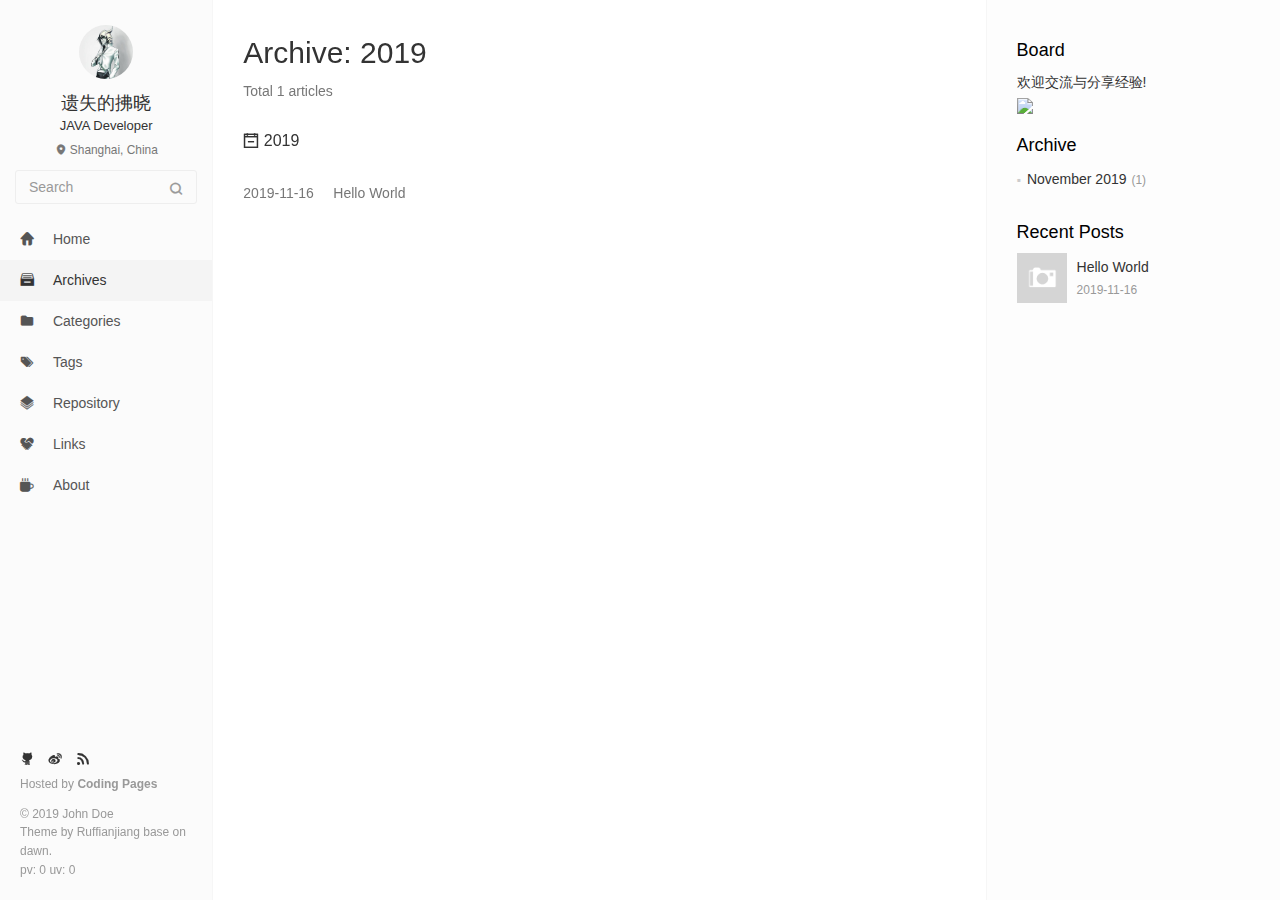
==== archives/2019/index.html @ 8d607586 "Site updated: 2019-11-16 14:39:54" ====
<!DOCTYPE html>
<htmle>
<head>
  <meta charset="utf-8">
  
  <meta http-equiv="X-UA-Compatible" content="IE=edge,chrome=1">
  <meta name="viewport" content="width=device-width, initial-scale=1, maximum-scale=1, minimum-scale=1, user-scalable=no, minimal-ui">
  <meta name="renderer" content="webkit">
  <meta http-equiv="Cache-Control" content="no-transform" />
  <meta http-equiv="Cache-Control" content="no-siteapp" />
  <meta name="apple-mobile-web-app-capable" content="yes">
  <meta name="apple-mobile-web-app-status-bar-style" content="black">
  <meta name="format-detection" content="telephone=no,email=no,adress=no">
  <!-- Color theme for statusbar -->
  <meta name="theme-color" content="#000000" />
  <!-- 强制页面在当前窗口以独立页面显示,防止别人在框架里调用页面 -->
  <meta http-equiv="window-target" content="_top" />
  
  
  <title>Archive: 2019 | Hexo</title>
  <meta property="og:type" content="website">
<meta property="og:title" content="Hexo">
<meta property="og:url" content="http:&#x2F;&#x2F;yoursite.com&#x2F;archives&#x2F;2019&#x2F;index.html">
<meta property="og:site_name" content="Hexo">
<meta property="og:locale" content="en">
<meta name="twitter:card" content="summary">
  <!-- Canonical links -->
  <link rel="canonical" href="http://yoursite.com/archives/2019/index.html">
  
    <link rel="alternate" href="/atom.xml" title="Hexo" type="application/atom+xml">
  
  
    <link rel="icon" href="/favicon.png" type="image/x-icon">
  
  <link rel="stylesheet" href="/css/style.css">
  
  
  
    <link href="//cdn.jsdelivr.net/npm/@fancyapps/fancybox@3.3.5/dist/jquery.fancybox.min.css" rel="stylesheet">
  
  
</head>


<body class="main-center" itemscope itemtype="http://schema.org/WebPage">
  <header class="header" itemscope itemtype="http://schema.org/WPHeader">
  <div class="slimContent">
    <div class="navbar-header">
      
      
      <div class="profile-block text-center">
        <a id="avatar" href="https://github.com/Ruffianjiang" target="_blank">
          <img class="img-circle img-rotate" src="/images/avatar.jpg" width="200" height="200">
        </a>
        <h2 id="name" class="hidden-xs hidden-sm">遗失的拂晓</h2>
        <h3 id="title" class="hidden-xs hidden-sm hidden-md">JAVA Developer</h3>
        <small id="location" class="text-muted hidden-xs hidden-sm"><i class="icon icon-map-marker"></i> Shanghai, China</small>
      </div>
      
      <div class="search" id="search-form-wrap">

    <form class="search-form sidebar-form">
        <div class="input-group">
            <input type="text" class="search-form-input form-control" placeholder="Search" />
            <span class="input-group-btn">
                <button type="submit" class="search-form-submit btn btn-flat" onclick="return false;"><i class="icon icon-search"></i></button>
            </span>
        </div>
    </form>
    <div class="ins-search">
  <div class="ins-search-mask"></div>
  <div class="ins-search-container">
    <div class="ins-input-wrapper">
      <input type="text" class="ins-search-input" placeholder="Type something..." x-webkit-speech />
      <button type="button" class="close ins-close ins-selectable" data-dismiss="modal" aria-label="Close"><span aria-hidden="true">×</span></button>
    </div>
    <div class="ins-section-wrapper">
      <div class="ins-section-container"></div>
    </div>
  </div>
</div>


</div>
      <button class="navbar-toggle collapsed" type="button" data-toggle="collapse" data-target="#main-navbar" aria-controls="main-navbar" aria-expanded="false">
        <span class="sr-only">Toggle navigation</span>
        <span class="icon-bar"></span>
        <span class="icon-bar"></span>
        <span class="icon-bar"></span>
      </button>
    </div>
    <nav id="main-navbar" class="collapse navbar-collapse" itemscope itemtype="http://schema.org/SiteNavigationElement" role="navigation">
      <ul class="nav navbar-nav main-nav menu-highlight">
        
        
        <li class="menu-item menu-item-home">
          <a href="/.">
            
            <i class="icon icon-home-fill"></i>
            
            <span class="menu-title">Home</span>
          </a>
        </li>
        
        
        <li class="menu-item menu-item-archives">
          <a href="/archives">
            
            <i class="icon icon-archives-fill"></i>
            
            <span class="menu-title">Archives</span>
          </a>
        </li>
        
        
        <li class="menu-item menu-item-categories">
          <a href="/categories">
            
            <i class="icon icon-folder"></i>
            
            <span class="menu-title">Categories</span>
          </a>
        </li>
        
        
        <li class="menu-item menu-item-tags">
          <a href="/tags">
            
            <i class="icon icon-tags"></i>
            
            <span class="menu-title">Tags</span>
          </a>
        </li>
        
        
        <li class="menu-item menu-item-repository">
          <a href="/repository">
            
            <i class="icon icon-project"></i>
            
            <span class="menu-title">Repository</span>
          </a>
        </li>
        
        
        <li class="menu-item menu-item-links">
          <a href="/links">
            
            <i class="icon icon-friendship"></i>
            
            <span class="menu-title">Links</span>
          </a>
        </li>
        
        
        <li class="menu-item menu-item-about">
          <a href="/about">
            
            <i class="icon icon-cup-fill"></i>
            
            <span class="menu-title">About</span>
          </a>
        </li>
        
      </ul>
      
	
    <ul class="social-links">
    	
        <li><a href="https://github.com/Ruffianjiang" target="_blank" title="Github" data-toggle=tooltip data-placement=top><i class="icon icon-github"></i></a></li>
        
        <li><a href="http://weibo.com/lossingdawnn" target="_blank" title="Weibo" data-toggle=tooltip data-placement=top><i class="icon icon-weibo"></i></a></li>
        
        <li><a href="/atom.xml" target="_blank" title="Rss" data-toggle=tooltip data-placement=top><i class="icon icon-rss"></i></a></li>
        
    </ul>

    </nav>
  </div>
</header>

  
    <aside class="sidebar" itemscope itemtype="http://schema.org/WPSideBar">
  <div class="slimContent">
    
      <div class="widget">
    <h3 class="widget-title">Board</h3>
    <div class="widget-body">
        <div id="board">
            <div class="content">
                <p>欢迎交流与分享经验!</p> <img src="https://s2.ax1x.com/2019/05/25/VFodPJ.jpg"/>
            </div>
        </div>
    </div>
</div>

    
      

    
      

    
      
    
      
  <div class="widget">
    <h3 class="widget-title">Archive</h3>
    <div class="widget-body">
      <ul class="archive-list"><li class="archive-list-item"><a class="archive-list-link" href="/archives/2019/11/">November 2019</a><span class="archive-list-count">1</span></li></ul>
    </div>
  </div>


    
      
  <div class="widget">
    <h3 class="widget-title">Recent Posts</h3>
    <div class="widget-body">
      <ul class="recent-post-list list-unstyled ">
        
          <li>
            
            <div class="item-thumb">
              <a href="/2019/11/16/hello-world/" class="thumb">
    
    
        <span class="thumb-image thumb-none"></span>
    
</a>

            </div>
            
            <div class="item-inner">
              <p class="item-category">
                
              </p>
              <p class="item-title">
                <a href="/2019/11/16/hello-world/" class="title">Hello World</a>
              </p>
              <p class="item-date">
                <time datetime="2019-11-16T06:09:20.937Z" itemprop="datePublished">2019-11-16</time>
              </p>
            </div>
          </li>
          
      </ul>
    </div>
  </div>
  

    
  </div>
</aside>

  
  
<main class="main" role="main">
  	<article class="content article article-archives article-type-list" itemscope="">
	    <header class="article-header">
	      <h1 itemprop="title">Archive: 2019</h1>
	      <p class="text-muted">Total 1 articles</p>
	    </header>
	    <div class="article-body">
	      
  
  
    
    
      
      
      <section class="panel panel-default b-no">
        <div class="panel-heading" role="tab">
          <h3 class="panel-title">
            <a data-toggle="collapse" href="#collapse2019" aria-expanded="true">
              <i class="icon icon-calendar-plus text-active"></i><i class="icon icon-calendar-minus text"></i>
              2019
            </a>
            <!--<a href="/archives/2019" class="archive-year">2019</a>-->
          </h3>
        </div>
        <div id="collapse2019" class="panel-collapse collapse in" role="tabpanel" aria-labelledby="heading2019">
        <div class="panel-body">
          <div class="collection">
    
    
<a href="/2019/11/16/hello-world/" class="collection-item" target="_blank" itemprop="url">
  <time datetime="2019-11-16T06:09:20.937Z" itemprop="datePublished">2019-11-16</time>
  <span>&nbsp;&nbsp;&nbsp;</span> Hello World
</a>


  
  
    </div></div></div></section>
  


	    </div>
  	</article>
  	
 	
</main>

  <footer class="footer" itemscope itemtype="http://schema.org/WPFooter">
    
	
    <ul class="social-links">
    	
        <li><a href="https://github.com/Ruffianjiang" target="_blank" title="Github" data-toggle=tooltip data-placement=top><i class="icon icon-github"></i></a></li>
        
        <li><a href="http://weibo.com/lossingdawnn" target="_blank" title="Weibo" data-toggle=tooltip data-placement=top><i class="icon icon-weibo"></i></a></li>
        
        <li><a href="/atom.xml" target="_blank" title="Rss" data-toggle=tooltip data-placement=top><i class="icon icon-rss"></i></a></li>
        
    </ul>

    <div class="copyright">
        <p>Hosted by <a href="https://pages.coding.me" target="_blank" rel="noopener" style="font-weight: bold">Coding Pages</a></p>

        
            &copy; 2019 John Doe
        

        <div class="publishby">
            Theme by <a href="https://github.com/Ruffianjiang" target="_blank">
                Ruffianjiang </a>base on <a
                    href="https://github.com/Ruffianjiang/hexo-theme-dawn" target="_blank">dawn</a>.
        </div>

        
            <script async src="//busuanzi.ibruce.info/busuanzi/2.3/busuanzi.pure.mini.js"></script>
            <span id="busuanzi_container_site_pv_diy" class="busuanzi">pv: <span id="busuanzi_value_site_pv">0</span> </span>
            <span id="busuanzi_container_site_uv_diy" class="busuanzi">uv: <span id="busuanzi_value_site_uv">0</span></span>
        

        <!--
        <script src="https://s19.cnzz.com/z_stat.php?id=1273905585&web_id=1273905585" language="JavaScript"></script>
        <script type="text/javascript">
            var cnzz_protocol = (("https:" == document.location.protocol) ? " https://" : " http://");
            document.write(unescape("%3Cspan id='cnzz_stat_icon_1273905585'%3E%3C/span%3E%3Cscript src='"
                + cnzz_protocol
                + "s19.cnzz.com/z_stat.php%3Fid%3D1273905585%26online%3D1%26show%3Dline' type='text/javascript'%3E%3C/script%3E"));
        </script>

        <script type="text/javascript">
            var cnzz_protocol = (("https:" == document.location.protocol) ? " https://" : " http://");
            document.write(unescape("%3Cspan id='cnzz_stat_icon_1273905585'%3E%3C/span%3E%3Cscript src='"
                + cnzz_protocol
                + "s19.cnzz.com/z_stat.php%3Fid%3D1273905585%26show%3Dpic' type='text/javascript'%3E%3C/script%3E"));
        </script>

        <script type="text/javascript">
            var cnzz_s_tag = document.createElement('script');
            cnzz_s_tag.type = 'text/javascript';
            cnzz_s_tag.async = true;
            cnzz_s_tag.charset = 'utf-8';
            cnzz_s_tag.src = 'https://s19.cnzz.com/z_stat.php%3Fid%3D1273905585%26show%3Dpic';
            var root_s = document.getElementsByTagName('script')[0];
            root_s.parentNode.insertBefore(cnzz_s_tag, root_s);
        </script>

        <script type="text/javascript">
            var cnzz_protocol = (("https:" == document.location.protocol) ? " https://" : " http://");
            document.write(unescape("%3Cspan id='cnzz_stat_icon_1273905585'%3E%3C/span%3E%3Cscript src='"
                + cnzz_protocol
                + "s19.cnzz.com/z_stat.php%3Fid%3D1273905585' type='text/javascript'%3E%3C/script%3E"));
        </script>
        -->

    </div>
</footer>

  <script src="//cdn.jsdelivr.net/npm/jquery@1.12.4/dist/jquery.min.js"></script>
<script>
window.jQuery || document.write('<script src="js/jquery.min.js"><\/script>')
</script>
<script src="/js/plugin.min.js"></script>
<script src="/js/application.js"></script>

    <script>
(function (window) {
    var INSIGHT_CONFIG = {
        TRANSLATION: {
            POSTS: 'Posts',
            PAGES: 'Pages',
            CATEGORIES: 'Categories',
            TAGS: 'Tags',
            UNTITLED: '(Untitled)',
        },
        ROOT_URL: '/',
        CONTENT_URL: '/content.json',
    };
    window.INSIGHT_CONFIG = INSIGHT_CONFIG;
})(window);
</script>
<script src="/js/insight.js"></script>







  <script src="//cdn.jsdelivr.net/npm/@fancyapps/fancybox@3.3.5/dist/jquery.fancybox.min.js"></script>
  <script>
  //利用 FancyBox 实现点击图片放大
  $(document).ready(function() {
    $('article img').not('[hidden]').not('.panel-body img').each(function() {
      var $image = $(this);
      var imageCaption = $image.attr('alt');
      var $imageWrapLink = $image.parent('a');
      if ($imageWrapLink.length < 1) {
        var src = this.getAttribute('src');
        var idx = src.lastIndexOf('?');
        if (idx != -1) {
          src = src.substring(0, idx);
        }
        $imageWrapLink = $image.wrap('<a href="' + src + '"></a>').parent('a');
      }
      $imageWrapLink.attr('data-fancybox', 'images');
      if (imageCaption) {
        $imageWrapLink.attr('data-caption', imageCaption);
      }
    });
    $().fancybox({
      selector: '[data-fancybox="images"]',
      hash: false,
      loop: false,
    });
  });
  </script>




    <script defer>
var _hmt = _hmt || [];

</script>



</body>
</html>
---- css/style.css ----
@charset "UTF-8";

/**
 * global variables and mixins
 */

/**
 * font family
 */

/**
 *
 */

/* Mixins */

/**
 * bootstrap
 */

/*!
 * Bootstrap v3.3.7 (http://getbootstrap.com)
 * Copyright 2011-2016 Twitter, Inc.
 * Licensed under MIT (https://github.com/twbs/bootstrap/blob/master/LICENSE)
 */

/*! normalize.css v3.0.3 | MIT License | github.com/necolas/normalize.css */

html {
  font-family: sans-serif;
  -ms-text-size-adjust: 100%;
  -webkit-text-size-adjust: 100%;
}

body {
  margin: 0;
}

article,
aside,
details,
figcaption,
figure,
footer,
header,
hgroup,
main,
menu,
nav,
section,
summary {
  display: block;
}

audio,
canvas,
progress,
video {
  display: inline-block;
  vertical-align: baseline;
}

audio:not([controls]) {
  display: none;
  height: 0;
}

[hidden],
template {
  display: none;
}

a {
  background-color: transparent;
}

a:active,
a:hover {
  outline: 0;
}

abbr[title] {
  border-bottom: 1px dotted;
}

b,
strong {
  font-weight: bold;
}

dfn {
  font-style: italic;
}

h1 {
  font-size: 2em;
  margin: 0.67em 0;
}

mark {
  background: #ff0;
  color: #000;
}

small {
  font-size: 80%;
}

sub,
sup {
  font-size: 75%;
  line-height: 0;
  position: relative;
  vertical-align: baseline;
}

sup {
  top: -0.5em;
}

sub {
  bottom: -0.25em;
}

img {
  border: 0;
}

svg:not(:root) {
  overflow: hidden;
}

figure {
  margin: 1em 40px;
}

hr {
  -webkit-box-sizing: content-box;
  box-sizing: content-box;
  height: 0;
}

pre {
  overflow: auto;
}

code,
kbd,
pre,
samp {
  font-family: monospace,monospace;
  font-size: 1em;
}

button,
input,
optgroup,
select,
textarea {
  color: inherit;
  font: inherit;
  margin: 0;
}

button {
  overflow: visible;
}

button,
select {
  text-transform: none;
}

button,
html input[type="button"],
input[type="reset"],
input[type="submit"] {
  -webkit-appearance: button;
  cursor: pointer;
}

button[disabled],
html input[disabled] {
  cursor: default;
}

button::-moz-focus-inner,
input::-moz-focus-inner {
  border: 0;
  padding: 0;
}

input {
  line-height: normal;
}

input[type="checkbox"],
input[type="radio"] {
  -webkit-box-sizing: border-box;
  box-sizing: border-box;
  padding: 0;
}

input[type="number"]::-webkit-inner-spin-button,
input[type="number"]::-webkit-outer-spin-button {
  height: auto;
}

input[type="search"] {
  -webkit-appearance: textfield;
  -webkit-box-sizing: content-box;
  box-sizing: content-box;
}

input[type="search"]::-webkit-search-cancel-button,
input[type="search"]::-webkit-search-decoration {
  -webkit-appearance: none;
}

fieldset {
  border: 1px solid #c0c0c0;
  margin: 0 2px;
  padding: 0.35em 0.625em 0.75em;
}

legend {
  border: 0;
  padding: 0;
}

textarea {
  overflow: auto;
}

optgroup {
  font-weight: bold;
}

table {
  border-collapse: collapse;
  border-spacing: 0;
}

td,
th {
  padding: 0;
}

/*! Source: https://github.com/h5bp/html5-boilerplate/blob/master/src/css/main.css */

* {
  -webkit-box-sizing: border-box;
  box-sizing: border-box;
}

*:before,
*:after {
  -webkit-box-sizing: border-box;
  box-sizing: border-box;
}

html {
  font-size: 10px;
  -webkit-tap-highlight-color: transparent;
}

input,
button,
select,
textarea {
  font-family: inherit;
  font-size: inherit;
  line-height: inherit;
}

a {
  color: #2196f3;
  text-decoration: none;
}

a:hover,
a:focus {
  color: #0a6ebd;
  text-decoration: underline;
}

a:focus {
  outline: 5px auto -webkit-focus-ring-color;
  outline-offset: -2px;
}

figure {
  margin: 0;
}

img {
  vertical-align: middle;
}

.img-responsive {
  display: block;
  max-width: 100%;
  height: auto;
}

.img-rounded {
  border-radius: 6px;
}

.img-thumbnail {
  padding: 4px;
  line-height: 1.57143;
  background-color: #fff;
  border: 1px solid #ddd;
  border-radius: 4px;
  -webkit-transition: all 0.2s ease-in-out;
  transition: all 0.2s ease-in-out;
  display: inline-block;
  max-width: 100%;
  height: auto;
}

.img-circle {
  border-radius: 50%;
}

hr {
  margin-top: 21px;
  margin-bottom: 21px;
  border: 0;
  border-top: 1px solid #eeeeee;
}

.sr-only {
  position: absolute;
  width: 1px;
  height: 1px;
  margin: -1px;
  padding: 0;
  overflow: hidden;
  clip: rect(0, 0, 0, 0);
  border: 0;
}

.sr-only-focusable:active,
.sr-only-focusable:focus {
  position: static;
  width: auto;
  height: auto;
  margin: 0;
  overflow: visible;
  clip: auto;
}

[role="button"] {
  cursor: pointer;
}

h1,
h2,
h3,
h4,
h5,
h6,
.h1,
.h2,
.h3,
.h4,
.h5,
.h6 {
  font-family: inherit;
  font-weight: 500;
  line-height: 1.1;
  color: inherit;
}

h1 small,
h1 .small,
h2 small,
h2 .small,
h3 small,
h3 .small,
h4 small,
h4 .small,
h5 small,
h5 .small,
h6 small,
h6 .small,
.h1 small,
.h1 .small,
.h2 small,
.h2 .small,
.h3 small,
.h3 .small,
.h4 small,
.h4 .small,
.h5 small,
.h5 .small,
.h6 small,
.h6 .small {
  font-weight: normal;
  line-height: 1;
  color: #777777;
}

h1,
.h1,
h2,
.h2,
h3,
.h3 {
  margin-top: 21px;
  margin-bottom: 10.5px;
}

h1 small,
h1 .small,
.h1 small,
.h1 .small,
h2 small,
h2 .small,
.h2 small,
.h2 .small,
h3 small,
h3 .small,
.h3 small,
.h3 .small {
  font-size: 65%;
}

h4,
.h4,
h5,
.h5,
h6,
.h6 {
  margin-top: 10.5px;
  margin-bottom: 10.5px;
}

h4 small,
h4 .small,
.h4 small,
.h4 .small,
h5 small,
h5 .small,
.h5 small,
.h5 .small,
h6 small,
h6 .small,
.h6 small,
.h6 .small {
  font-size: 75%;
}

h1,
.h1 {
  font-size: 30px;
}

h2,
.h2 {
  font-size: 26px;
}

h3,
.h3 {
  font-size: 22px;
}

h4,
.h4 {
  font-size: 18px;
}

h5,
.h5 {
  font-size: 14px;
}

h6,
.h6 {
  font-size: 12px;
}

p {
  margin: 0 0 10.5px;
}

.lead {
  margin-bottom: 21px;
  font-size: 16px;
  font-weight: 300;
  line-height: 1.4;
}

small,
.small {
  font-size: 85%;
}

mark,
.mark {
  background-color: #fcf8e3;
  padding: .2em;
}

.text-left {
  text-align: left;
}

.text-right {
  text-align: right;
}

.text-center {
  text-align: center;
}

.text-justify {
  text-align: justify;
}

.text-nowrap {
  white-space: nowrap;
}

.text-lowercase {
  text-transform: lowercase;
}

.text-uppercase,
.initialism {
  text-transform: uppercase;
}

.text-capitalize {
  text-transform: capitalize;
}

.text-muted {
  color: #777777 !important;
}

.text-primary {
  color: #2196f3;
}

a.text-primary:hover,
a.text-primary:focus {
  color: #0c7cd5;
}

.text-success {
  color: #3c763d;
}

a.text-success:hover,
a.text-success:focus {
  color: #2b542c;
}

.text-info {
  color: #31708f;
}

a.text-info:hover,
a.text-info:focus {
  color: #245269;
}

.text-warning {
  color: #8a6d3b;
}

a.text-warning:hover,
a.text-warning:focus {
  color: #66512c;
}

.text-danger {
  color: #a94442;
}

a.text-danger:hover,
a.text-danger:focus {
  color: #843534;
}

.bg-primary {
  color: #fff;
}

.bg-primary {
  background-color: #2196f3;
}

a.bg-primary:hover,
a.bg-primary:focus {
  background-color: #0c7cd5;
}

.bg-success {
  background-color: #dff0d8;
}

a.bg-success:hover,
a.bg-success:focus {
  background-color: #c1e2b3;
}

.bg-info {
  background-color: #d9edf7;
}

a.bg-info:hover,
a.bg-info:focus {
  background-color: #afd9ee;
}

.bg-warning {
  background-color: #fcf8e3;
}

a.bg-warning:hover,
a.bg-warning:focus {
  background-color: #f7ecb5;
}

.bg-danger {
  background-color: #f2dede;
}

a.bg-danger:hover,
a.bg-danger:focus {
  background-color: #e4b9b9;
}

.page-header {
  padding-bottom: 9.5px;
  margin: 42px 0 21px;
  border-bottom: 1px solid #eeeeee;
}

ul,
ol {
  margin-top: 0;
  margin-bottom: 10.5px;
}

ul ul,
ul ol,
ol ul,
ol ol {
  margin-bottom: 0;
}

.list-unstyled {
  padding-left: 0;
  list-style: none;
}

.list-inline {
  padding-left: 0;
  list-style: none;
  margin-left: -5px;
}

.list-inline > li {
  display: inline-block;
  padding-left: 5px;
  padding-right: 5px;
}

dl {
  margin-top: 0;
  margin-bottom: 21px;
}

dt,
dd {
  line-height: 1.57143;
}

dt {
  font-weight: bold;
}

dd {
  margin-left: 0;
}

.dl-horizontal dd:before,
.dl-horizontal dd:after {
  content: " ";
  display: table;
}

.dl-horizontal dd:after {
  clear: both;
}

abbr[title],
abbr[data-original-title] {
  cursor: help;
  border-bottom: 1px dotted #777777;
}

.initialism {
  font-size: 90%;
}

blockquote {
  padding: 10.5px 16px;
  margin: 0 0 21px;
  border: 1px dotted #eeeeee;
  border-left: 3px solid #eeeeee;
  background-color: #fbfbfb;
}

blockquote p:last-child,
blockquote ul:last-child,
blockquote ol:last-child {
  margin-bottom: 0;
}

blockquote footer,
blockquote small,
blockquote .small {
  display: block;
  font-size: 80%;
  line-height: 1.57143;
  color: #777777;
}

blockquote footer:before,
blockquote small:before,
blockquote .small:before {
  content: '\2014 \00A0';
}

.blockquote-reverse,
blockquote.pull-right {
  padding-right: 15px;
  padding-left: 0;
  border-right: 5px solid #eeeeee;
  border-left: 0;
  text-align: right;
}

.blockquote-reverse footer:before,
.blockquote-reverse small:before,
.blockquote-reverse .small:before,
blockquote.pull-right footer:before,
blockquote.pull-right small:before,
blockquote.pull-right .small:before {
  content: '';
}

.blockquote-reverse footer:after,
.blockquote-reverse small:after,
.blockquote-reverse .small:after,
blockquote.pull-right footer:after,
blockquote.pull-right small:after,
blockquote.pull-right .small:after {
  content: '\00A0 \2014';
}

address {
  margin-bottom: 21px;
  font-style: normal;
  line-height: 1.57143;
}

.container {
  margin-right: auto;
  margin-left: auto;
  padding-left: 15px;
  padding-right: 15px;
}

.container:before,
.container:after {
  content: " ";
  display: table;
}

.container:after {
  clear: both;
}

.container-fluid {
  margin-right: auto;
  margin-left: auto;
  padding-left: 15px;
  padding-right: 15px;
}

.container-fluid:before,
.container-fluid:after {
  content: " ";
  display: table;
}

.container-fluid:after {
  clear: both;
}

.row {
  margin-left: -15px;
  margin-right: -15px;
}

.row:before,
.row:after {
  content: " ";
  display: table;
}

.row:after {
  clear: both;
}

.col-xs-1,
.col-sm-1,
.col-md-1,
.col-lg-1,
.col-xs-2,
.col-sm-2,
.col-md-2,
.col-lg-2,
.col-xs-3,
.col-sm-3,
.col-md-3,
.col-lg-3,
.col-xs-4,
.col-sm-4,
.col-md-4,
.col-lg-4,
.col-xs-5,
.col-sm-5,
.col-md-5,
.col-lg-5,
.col-xs-6,
.col-sm-6,
.col-md-6,
.col-lg-6,
.col-xs-7,
.col-sm-7,
.col-md-7,
.col-lg-7,
.col-xs-8,
.col-sm-8,
.col-md-8,
.col-lg-8,
.col-xs-9,
.col-sm-9,
.col-md-9,
.col-lg-9,
.col-xs-10,
.col-sm-10,
.col-md-10,
.col-lg-10,
.col-xs-11,
.col-sm-11,
.col-md-11,
.col-lg-11,
.col-xs-12,
.col-sm-12,
.col-md-12,
.col-lg-12 {
  position: relative;
  min-height: 1px;
  padding-left: 15px;
  padding-right: 15px;
}

.col-xs-1,
.col-xs-2,
.col-xs-3,
.col-xs-4,
.col-xs-5,
.col-xs-6,
.col-xs-7,
.col-xs-8,
.col-xs-9,
.col-xs-10,
.col-xs-11,
.col-xs-12 {
  float: left;
}

.col-xs-1 {
  width: 8.33333%;
}

.col-xs-2 {
  width: 16.66667%;
}

.col-xs-3 {
  width: 25%;
}

.col-xs-4 {
  width: 33.33333%;
}

.col-xs-5 {
  width: 41.66667%;
}

.col-xs-6 {
  width: 50%;
}

.col-xs-7 {
  width: 58.33333%;
}

.col-xs-8 {
  width: 66.66667%;
}

.col-xs-9 {
  width: 75%;
}

.col-xs-10 {
  width: 83.33333%;
}

.col-xs-11 {
  width: 91.66667%;
}

.col-xs-12 {
  width: 100%;
}

.col-xs-pull-0 {
  right: auto;
}

.col-xs-pull-1 {
  right: 8.33333%;
}

.col-xs-pull-2 {
  right: 16.66667%;
}

.col-xs-pull-3 {
  right: 25%;
}

.col-xs-pull-4 {
  right: 33.33333%;
}

.col-xs-pull-5 {
  right: 41.66667%;
}

.col-xs-pull-6 {
  right: 50%;
}

.col-xs-pull-7 {
  right: 58.33333%;
}

.col-xs-pull-8 {
  right: 66.66667%;
}

.col-xs-pull-9 {
  right: 75%;
}

.col-xs-pull-10 {
  right: 83.33333%;
}

.col-xs-pull-11 {
  right: 91.66667%;
}

.col-xs-pull-12 {
  right: 100%;
}

.col-xs-push-0 {
  left: auto;
}

.col-xs-push-1 {
  left: 8.33333%;
}

.col-xs-push-2 {
  left: 16.66667%;
}

.col-xs-push-3 {
  left: 25%;
}

.col-xs-push-4 {
  left: 33.33333%;
}

.col-xs-push-5 {
  left: 41.66667%;
}

.col-xs-push-6 {
  left: 50%;
}

.col-xs-push-7 {
  left: 58.33333%;
}

.col-xs-push-8 {
  left: 66.66667%;
}

.col-xs-push-9 {
  left: 75%;
}

.col-xs-push-10 {
  left: 83.33333%;
}

.col-xs-push-11 {
  left: 91.66667%;
}

.col-xs-push-12 {
  left: 100%;
}

.col-xs-offset-0 {
  margin-left: 0%;
}

.col-xs-offset-1 {
  margin-left: 8.33333%;
}

.col-xs-offset-2 {
  margin-left: 16.66667%;
}

.col-xs-offset-3 {
  margin-left: 25%;
}

.col-xs-offset-4 {
  margin-left: 33.33333%;
}

.col-xs-offset-5 {
  margin-left: 41.66667%;
}

.col-xs-offset-6 {
  margin-left: 50%;
}

.col-xs-offset-7 {
  margin-left: 58.33333%;
}

.col-xs-offset-8 {
  margin-left: 66.66667%;
}

.col-xs-offset-9 {
  margin-left: 75%;
}

.col-xs-offset-10 {
  margin-left: 83.33333%;
}

.col-xs-offset-11 {
  margin-left: 91.66667%;
}

.col-xs-offset-12 {
  margin-left: 100%;
}

.btn {
  display: inline-block;
  margin-bottom: 0;
  font-weight: normal;
  text-align: center;
  vertical-align: middle;
  -ms-touch-action: manipulation;
  touch-action: manipulation;
  cursor: pointer;
  background-image: none;
  border: 1px solid transparent;
  white-space: nowrap;
  padding: 6px 12px;
  font-size: 14px;
  line-height: 1.57143;
  border-radius: 4px;
  -webkit-user-select: none;
  -moz-user-select: none;
  -ms-user-select: none;
  user-select: none;
}

.btn:focus,
.btn.focus,
.btn:active:focus,
.btn:active.focus,
.btn.active:focus,
.btn.active.focus {
  outline: 5px auto -webkit-focus-ring-color;
  outline-offset: -2px;
}

.btn:hover,
.btn:focus,
.btn.focus {
  color: #333;
  text-decoration: none;
}

.btn:active,
.btn.active {
  outline: 0;
  background-image: none;
  -webkit-box-shadow: inset 0 3px 5px rgba(0, 0, 0, 0.125);
  box-shadow: inset 0 3px 5px rgba(0, 0, 0, 0.125);
}

.btn.disabled,
.btn[disabled],
fieldset[disabled] .btn {
  cursor: not-allowed;
  opacity: 0.65;
  filter: alpha(opacity=65);
  -webkit-box-shadow: none;
  box-shadow: none;
}

a.btn.disabled,
fieldset[disabled] a.btn {
  pointer-events: none;
}

.btn-default {
  color: #333;
  background-color: #fff;
  border-color: #ccc;
}

.btn-default:focus,
.btn-default.focus {
  color: #333;
  background-color: #e6e6e6;
  border-color: #8c8c8c;
}

.btn-default:hover {
  color: #333;
  background-color: #e6e6e6;
  border-color: #adadad;
}

.btn-default:active,
.btn-default.active,
.open > .btn-default.dropdown-toggle {
  color: #333;
  background-color: #e6e6e6;
  border-color: #adadad;
}

.btn-default:active:hover,
.btn-default:active:focus,
.btn-default:active.focus,
.btn-default.active:hover,
.btn-default.active:focus,
.btn-default.active.focus,
.open > .btn-default.dropdown-toggle:hover,
.open > .btn-default.dropdown-toggle:focus,
.open > .btn-default.dropdown-toggle.focus {
  color: #333;
  background-color: #d4d4d4;
  border-color: #8c8c8c;
}

.btn-default:active,
.btn-default.active,
.open > .btn-default.dropdown-toggle {
  background-image: none;
}

.btn-default.disabled:hover,
.btn-default.disabled:focus,
.btn-default.disabled.focus,
.btn-default[disabled]:hover,
.btn-default[disabled]:focus,
.btn-default[disabled].focus,
fieldset[disabled] .btn-default:hover,
fieldset[disabled] .btn-default:focus,
fieldset[disabled] .btn-default.focus {
  background-color: #fff;
  border-color: #ccc;
}

.btn-default .badge {
  color: #fff;
  background-color: #333;
}

.btn-primary {
  color: #fff;
  background-color: #2196f3;
  border-color: #0d8aee;
}

.btn-primary:focus,
.btn-primary.focus {
  color: #fff;
  background-color: #0c7cd5;
  border-color: #064475;
}

.btn-primary:hover {
  color: #fff;
  background-color: #0c7cd5;
  border-color: #0a68b4;
}

.btn-primary:active,
.btn-primary.active,
.open > .btn-primary.dropdown-toggle {
  color: #fff;
  background-color: #0c7cd5;
  border-color: #0a68b4;
}

.btn-primary:active:hover,
.btn-primary:active:focus,
.btn-primary:active.focus,
.btn-primary.active:hover,
.btn-primary.active:focus,
.btn-primary.active.focus,
.open > .btn-primary.dropdown-toggle:hover,
.open > .btn-primary.dropdown-toggle:focus,
.open > .btn-primary.dropdown-toggle.focus {
  color: #fff;
  background-color: #0a68b4;
  border-color: #064475;
}

.btn-primary:active,
.btn-primary.active,
.open > .btn-primary.dropdown-toggle {
  background-image: none;
}

.btn-primary.disabled:hover,
.btn-primary.disabled:focus,
.btn-primary.disabled.focus,
.btn-primary[disabled]:hover,
.btn-primary[disabled]:focus,
.btn-primary[disabled].focus,
fieldset[disabled] .btn-primary:hover,
fieldset[disabled] .btn-primary:focus,
fieldset[disabled] .btn-primary.focus {
  background-color: #2196f3;
  border-color: #0d8aee;
}

.btn-primary .badge {
  color: #2196f3;
  background-color: #fff;
}

.btn-success {
  color: #fff;
  background-color: #5cb85c;
  border-color: #4cae4c;
}

.btn-success:focus,
.btn-success.focus {
  color: #fff;
  background-color: #449d44;
  border-color: #255625;
}

.btn-success:hover {
  color: #fff;
  background-color: #449d44;
  border-color: #398439;
}

.btn-success:active,
.btn-success.active,
.open > .btn-success.dropdown-toggle {
  color: #fff;
  background-color: #449d44;
  border-color: #398439;
}

.btn-success:active:hover,
.btn-success:active:focus,
.btn-success:active.focus,
.btn-success.active:hover,
.btn-success.active:focus,
.btn-success.active.focus,
.open > .btn-success.dropdown-toggle:hover,
.open > .btn-success.dropdown-toggle:focus,
.open > .btn-success.dropdown-toggle.focus {
  color: #fff;
  background-color: #398439;
  border-color: #255625;
}

.btn-success:active,
.btn-success.active,
.open > .btn-success.dropdown-toggle {
  background-image: none;
}

.btn-success.disabled:hover,
.btn-success.disabled:focus,
.btn-success.disabled.focus,
.btn-success[disabled]:hover,
.btn-success[disabled]:focus,
.btn-success[disabled].focus,
fieldset[disabled] .btn-success:hover,
fieldset[disabled] .btn-success:focus,
fieldset[disabled] .btn-success.focus {
  background-color: #5cb85c;
  border-color: #4cae4c;
}

.btn-success .badge {
  color: #5cb85c;
  background-color: #fff;
}

.btn-info {
  color: #fff;
  background-color: #56CCF2;
  border-color: #3ec5f0;
}

.btn-info:focus,
.btn-info.focus {
  color: #fff;
  background-color: #27beee;
  border-color: #0d7ea3;
}

.btn-info:hover {
  color: #fff;
  background-color: #27beee;
  border-color: #11aee0;
}

.btn-info:active,
.btn-info.active,
.open > .btn-info.dropdown-toggle {
  color: #fff;
  background-color: #27beee;
  border-color: #11aee0;
}

.btn-info:active:hover,
.btn-info:active:focus,
.btn-info:active.focus,
.btn-info.active:hover,
.btn-info.active:focus,
.btn-info.active.focus,
.open > .btn-info.dropdown-toggle:hover,
.open > .btn-info.dropdown-toggle:focus,
.open > .btn-info.dropdown-toggle.focus {
  color: #fff;
  background-color: #11aee0;
  border-color: #0d7ea3;
}

.btn-info:active,
.btn-info.active,
.open > .btn-info.dropdown-toggle {
  background-image: none;
}

.btn-info.disabled:hover,
.btn-info.disabled:focus,
.btn-info.disabled.focus,
.btn-info[disabled]:hover,
.btn-info[disabled]:focus,
.btn-info[disabled].focus,
fieldset[disabled] .btn-info:hover,
fieldset[disabled] .btn-info:focus,
fieldset[disabled] .btn-info.focus {
  background-color: #56CCF2;
  border-color: #3ec5f0;
}

.btn-info .badge {
  color: #56CCF2;
  background-color: #fff;
}

.btn-warning {
  color: #fff;
  background-color: #F09819;
  border-color: #e18b0f;
}

.btn-warning:focus,
.btn-warning.focus {
  color: #fff;
  background-color: #c97c0d;
  border-color: #694107;
}

.btn-warning:hover {
  color: #fff;
  background-color: #c97c0d;
  border-color: #a7670b;
}

.btn-warning:active,
.btn-warning.active,
.open > .btn-warning.dropdown-toggle {
  color: #fff;
  background-color: #c97c0d;
  border-color: #a7670b;
}

.btn-warning:active:hover,
.btn-warning:active:focus,
.btn-warning:active.focus,
.btn-warning.active:hover,
.btn-warning.active:focus,
.btn-warning.active.focus,
.open > .btn-warning.dropdown-toggle:hover,
.open > .btn-warning.dropdown-toggle:focus,
.open > .btn-warning.dropdown-toggle.focus {
  color: #fff;
  background-color: #a7670b;
  border-color: #694107;
}

.btn-warning:active,
.btn-warning.active,
.open > .btn-warning.dropdown-toggle {
  background-image: none;
}

.btn-warning.disabled:hover,
.btn-warning.disabled:focus,
.btn-warning.disabled.focus,
.btn-warning[disabled]:hover,
.btn-warning[disabled]:focus,
.btn-warning[disabled].focus,
fieldset[disabled] .btn-warning:hover,
fieldset[disabled] .btn-warning:focus,
fieldset[disabled] .btn-warning.focus {
  background-color: #F09819;
  border-color: #e18b0f;
}

.btn-warning .badge {
  color: #F09819;
  background-color: #fff;
}

.btn-danger {
  color: #fff;
  background-color: #FF512F;
  border-color: #ff3c16;
}

.btn-danger:focus,
.btn-danger.focus {
  color: #fff;
  background-color: #fb2900;
  border-color: #951800;
}

.btn-danger:hover {
  color: #fff;
  background-color: #fb2900;
  border-color: #d72300;
}

.btn-danger:active,
.btn-danger.active,
.open > .btn-danger.dropdown-toggle {
  color: #fff;
  background-color: #fb2900;
  border-color: #d72300;
}

.btn-danger:active:hover,
.btn-danger:active:focus,
.btn-danger:active.focus,
.btn-danger.active:hover,
.btn-danger.active:focus,
.btn-danger.active.focus,
.open > .btn-danger.dropdown-toggle:hover,
.open > .btn-danger.dropdown-toggle:focus,
.open > .btn-danger.dropdown-toggle.focus {
  color: #fff;
  background-color: #d72300;
  border-color: #951800;
}

.btn-danger:active,
.btn-danger.active,
.open > .btn-danger.dropdown-toggle {
  background-image: none;
}

.btn-danger.disabled:hover,
.btn-danger.disabled:focus,
.btn-danger.disabled.focus,
.btn-danger[disabled]:hover,
.btn-danger[disabled]:focus,
.btn-danger[disabled].focus,
fieldset[disabled] .btn-danger:hover,
fieldset[disabled] .btn-danger:focus,
fieldset[disabled] .btn-danger.focus {
  background-color: #FF512F;
  border-color: #ff3c16;
}

.btn-danger .badge {
  color: #FF512F;
  background-color: #fff;
}

.btn-link {
  color: #2196f3;
  font-weight: normal;
  border-radius: 0;
}

.btn-link,
.btn-link:active,
.btn-link.active,
.btn-link[disabled],
fieldset[disabled] .btn-link {
  background-color: transparent;
  -webkit-box-shadow: none;
  box-shadow: none;
}

.btn-link,
.btn-link:hover,
.btn-link:focus,
.btn-link:active {
  border-color: transparent;
}

.btn-link:hover,
.btn-link:focus {
  color: #0a6ebd;
  text-decoration: underline;
  background-color: transparent;
}

.btn-link[disabled]:hover,
.btn-link[disabled]:focus,
fieldset[disabled] .btn-link:hover,
fieldset[disabled] .btn-link:focus {
  color: #777777;
  text-decoration: none;
}

.btn-lg {
  padding: 10px 16px;
  font-size: 18px;
  line-height: 1.33333;
  border-radius: 6px;
}

.btn-sm {
  padding: 5px 10px;
  font-size: 12px;
  line-height: 1.5;
  border-radius: 3px;
}

.btn-xs {
  padding: 1px 5px;
  font-size: 12px;
  line-height: 1.5;
  border-radius: 3px;
}

.btn-block {
  display: block;
  width: 100%;
}

.btn-block + .btn-block {
  margin-top: 5px;
}

input[type="submit"].btn-block,
input[type="reset"].btn-block,
input[type="button"].btn-block {
  width: 100%;
}

.fade {
  opacity: 0;
  -webkit-transition: opacity 0.15s linear;
  transition: opacity 0.15s linear;
}

.fade.in {
  opacity: 1;
}

.collapse {
  display: none;
}

.collapse.in {
  display: block;
}

tr.collapse.in {
  display: table-row;
}

tbody.collapse.in {
  display: table-row-group;
}

.collapsing {
  position: relative;
  height: 0;
  overflow: hidden;
  -webkit-transition-property: height,visibility;
  transition-property: height,visibility;
  -webkit-transition-duration: 0.35s;
  transition-duration: 0.35s;
  -webkit-transition-timing-function: ease;
  transition-timing-function: ease;
}

.caret {
  display: inline-block;
  width: 0;
  height: 0;
  margin-left: 2px;
  vertical-align: middle;
  border-top: 4px dashed;
  border-top: 4px solid \9;
  border-right: 4px solid transparent;
  border-left: 4px solid transparent;
}

.dropup,
.dropdown {
  position: relative;
}

.dropdown-toggle:focus {
  outline: 0;
}

.dropdown-menu {
  position: absolute;
  top: 100%;
  left: 0;
  z-index: 1000;
  display: none;
  float: left;
  min-width: 160px;
  padding: 5px 0;
  margin: 2px 0 0;
  list-style: none;
  font-size: 14px;
  text-align: left;
  background-color: #fff;
  border: 1px solid #ccc;
  border: 1px solid rgba(0, 0, 0, 0.15);
  border-radius: 4px;
  -webkit-box-shadow: 0 6px 12px rgba(0, 0, 0, 0.175);
  box-shadow: 0 6px 12px rgba(0, 0, 0, 0.175);
  background-clip: padding-box;
}

.dropdown-menu.pull-right {
  right: 0;
  left: auto;
}

.dropdown-menu .divider {
  height: 1px;
  margin: 9.5px 0;
  overflow: hidden;
  background-color: #e5e5e5;
}

.dropdown-menu > li > a {
  display: block;
  padding: 3px 20px;
  clear: both;
  font-weight: normal;
  line-height: 1.57143;
  color: #333333;
  white-space: nowrap;
}

.dropdown-menu > li > a:hover,
.dropdown-menu > li > a:focus {
  text-decoration: none;
  color: #262626;
  background-color: #f5f5f5;
}

.dropdown-menu > .active > a,
.dropdown-menu > .active > a:hover,
.dropdown-menu > .active > a:focus {
  color: #fff;
  text-decoration: none;
  outline: 0;
  background-color: #2196f3;
}

.dropdown-menu > .disabled > a,
.dropdown-menu > .disabled > a:hover,
.dropdown-menu > .disabled > a:focus {
  color: #777777;
}

.dropdown-menu > .disabled > a:hover,
.dropdown-menu > .disabled > a:focus {
  text-decoration: none;
  background-color: transparent;
  background-image: none;
  filter: progid:DXImageTransform.Microsoft.gradient(enabled = false);
  cursor: not-allowed;
}

.open > .dropdown-menu {
  display: block;
}

.open > a {
  outline: 0;
}

.dropdown-menu-right {
  left: auto;
  right: 0;
}

.dropdown-menu-left {
  left: 0;
  right: auto;
}

.dropdown-header {
  display: block;
  padding: 3px 20px;
  font-size: 12px;
  line-height: 1.57143;
  color: #777777;
  white-space: nowrap;
}

.dropdown-backdrop {
  position: fixed;
  left: 0;
  right: 0;
  bottom: 0;
  top: 0;
  z-index: 990;
}

.pull-right > .dropdown-menu {
  right: 0;
  left: auto;
}

.dropup .caret,
.navbar-fixed-bottom .dropdown .caret {
  border-top: 0;
  border-bottom: 4px dashed;
  border-bottom: 4px solid \9;
  content: "";
}

.dropup .dropdown-menu,
.navbar-fixed-bottom .dropdown .dropdown-menu {
  top: auto;
  bottom: 100%;
  margin-bottom: 2px;
}

.input-group {
  position: relative;
  display: table;
  border-collapse: separate;
}

.input-group[class*="col-"] {
  float: none;
  padding-left: 0;
  padding-right: 0;
}

.input-group .form-control {
  position: relative;
  z-index: 2;
  float: left;
  width: 100%;
  margin-bottom: 0;
}

.input-group .form-control:focus {
  z-index: 3;
}

.input-group-addon,
.input-group-btn,
.input-group .form-control {
  display: table-cell;
}

.input-group-addon:not(:first-child):not(:last-child),
.input-group-btn:not(:first-child):not(:last-child),
.input-group .form-control:not(:first-child):not(:last-child) {
  border-radius: 0;
}

.input-group-addon,
.input-group-btn {
  width: 1%;
  white-space: nowrap;
  vertical-align: middle;
}

.input-group-addon {
  padding: 6px 12px;
  font-size: 14px;
  font-weight: normal;
  line-height: 1;
  color: #555555;
  text-align: center;
  background-color: #eeeeee;
  border: 1px solid #ccc;
  border-radius: 4px;
}

.input-group-addon.input-sm,
.input-group-sm > .input-group-addon,
.input-group-sm > .input-group-btn > .input-group-addon.btn {
  padding: 5px 10px;
  font-size: 12px;
  border-radius: 3px;
}

.input-group-addon.input-lg,
.input-group-lg > .input-group-addon,
.input-group-lg > .input-group-btn > .input-group-addon.btn {
  padding: 10px 16px;
  font-size: 18px;
  border-radius: 6px;
}

.input-group-addon input[type="radio"],
.input-group-addon input[type="checkbox"] {
  margin-top: 0;
}

.input-group .form-control:first-child,
.input-group-addon:first-child,
.input-group-btn:first-child > .btn,
.input-group-btn:first-child > .btn-group > .btn,
.input-group-btn:first-child > .dropdown-toggle,
.input-group-btn:last-child > .btn:not(:last-child):not(.dropdown-toggle),
.input-group-btn:last-child > .btn-group:not(:last-child) > .btn {
  border-bottom-right-radius: 0;
  border-top-right-radius: 0;
}

.input-group-addon:first-child {
  border-right: 0;
}

.input-group .form-control:last-child,
.input-group-addon:last-child,
.input-group-btn:last-child > .btn,
.input-group-btn:last-child > .btn-group > .btn,
.input-group-btn:last-child > .dropdown-toggle,
.input-group-btn:first-child > .btn:not(:first-child),
.input-group-btn:first-child > .btn-group:not(:first-child) > .btn {
  border-bottom-left-radius: 0;
  border-top-left-radius: 0;
}

.input-group-addon:last-child {
  border-left: 0;
}

.input-group-btn {
  position: relative;
  font-size: 0;
  white-space: nowrap;
}

.input-group-btn > .btn {
  position: relative;
}

.input-group-btn > .btn + .btn {
  margin-left: -1px;
}

.input-group-btn > .btn:hover,
.input-group-btn > .btn:focus,
.input-group-btn > .btn:active {
  z-index: 2;
}

.input-group-btn:first-child > .btn,
.input-group-btn:first-child > .btn-group {
  margin-right: -1px;
}

.input-group-btn:last-child > .btn,
.input-group-btn:last-child > .btn-group {
  z-index: 2;
  margin-left: -1px;
}

.nav {
  margin-bottom: 0;
  padding-left: 0;
  list-style: none;
}

.nav:before,
.nav:after {
  content: " ";
  display: table;
}

.nav:after {
  clear: both;
}

.nav > li {
  position: relative;
  display: block;
}

.nav > li > a {
  position: relative;
  display: block;
  padding: 10px 15px;
}

.nav > li > a:hover,
.nav > li > a:focus {
  text-decoration: none;
  background-color: #eeeeee;
}

.nav > li.disabled > a {
  color: #777777;
}

.nav > li.disabled > a:hover,
.nav > li.disabled > a:focus {
  color: #777777;
  text-decoration: none;
  background-color: transparent;
  cursor: not-allowed;
}

.nav .open > a,
.nav .open > a:hover,
.nav .open > a:focus {
  background-color: #eeeeee;
  border-color: #2196f3;
}

.nav .nav-divider {
  height: 1px;
  margin: 9.5px 0;
  overflow: hidden;
  background-color: #e5e5e5;
}

.nav > li > a > img {
  max-width: none;
}

.nav-tabs {
  border-bottom: 1px solid #f2f2f2;
}

.nav-tabs > li {
  float: left;
  margin-bottom: -1px;
}

.nav-tabs > li > a {
  margin-right: 2px;
  line-height: 1.57143;
  border: 1px solid transparent;
  border-radius: 4px 4px 0 0;
}

.nav-tabs > li > a:hover {
  border-color: #eeeeee #eeeeee #f2f2f2;
}

.nav-tabs > li.active > a,
.nav-tabs > li.active > a:hover,
.nav-tabs > li.active > a:focus {
  color: #555555;
  background-color: #fff;
  border: 1px solid #f2f2f2;
  border-bottom-color: transparent;
  cursor: default;
}

.nav-pills > li {
  float: left;
}

.nav-pills > li > a {
  border-radius: 4px;
}

.nav-pills > li + li {
  margin-left: 2px;
}

.nav-pills > li.active > a,
.nav-pills > li.active > a:hover,
.nav-pills > li.active > a:focus {
  color: #fff;
  background-color: #2196f3;
}

.nav-stacked > li {
  float: none;
}

.nav-stacked > li + li {
  margin-top: 2px;
  margin-left: 0;
}

.nav-justified,
.nav-tabs.nav-justified {
  width: 100%;
}

.nav-justified > li,
.nav-tabs.nav-justified > li {
  float: none;
}

.nav-justified > li > a,
.nav-tabs.nav-justified > li > a {
  text-align: center;
  margin-bottom: 5px;
}

.nav-justified > .dropdown .dropdown-menu {
  top: auto;
  left: auto;
}

.nav-tabs-justified,
.nav-tabs.nav-justified {
  border-bottom: 0;
}

.nav-tabs-justified > li > a,
.nav-tabs.nav-justified > li > a {
  margin-right: 0;
  border-radius: 4px;
}

.nav-tabs-justified > .active > a,
.nav-tabs.nav-justified > .active > a,
.nav-tabs-justified > .active > a:hover,
.nav-tabs.nav-justified > .active > a:hover,
.nav-tabs-justified > .active > a:focus,
.nav-tabs.nav-justified > .active > a:focus {
  border: 1px solid #f2f2f2;
}

.tab-content > .tab-pane {
  display: none;
}

.tab-content > .active {
  display: block;
}

.nav-tabs .dropdown-menu {
  margin-top: -1px;
  border-top-right-radius: 0;
  border-top-left-radius: 0;
}

.navbar {
  position: relative;
  min-height: 50px;
  margin-bottom: 21px;
  border: 1px solid transparent;
}

.navbar:before,
.navbar:after {
  content: " ";
  display: table;
}

.navbar:after {
  clear: both;
}

.navbar-header:before,
.navbar-header:after {
  content: " ";
  display: table;
}

.navbar-header:after {
  clear: both;
}

.navbar-collapse {
  overflow-x: visible;
  padding-right: 15px;
  padding-left: 15px;
  border-top: 1px solid transparent;
  -webkit-box-shadow: inset 0 1px 0 rgba(255, 255, 255, 0.1);
  box-shadow: inset 0 1px 0 rgba(255, 255, 255, 0.1);
  -webkit-overflow-scrolling: touch;
}

.navbar-collapse:before,
.navbar-collapse:after {
  content: " ";
  display: table;
}

.navbar-collapse:after {
  clear: both;
}

.navbar-collapse.in {
  overflow-y: auto;
}

.navbar-fixed-top .navbar-collapse,
.navbar-fixed-bottom .navbar-collapse {
  max-height: 340px;
}

.container > .navbar-header,
.container > .navbar-collapse,
.container-fluid > .navbar-header,
.container-fluid > .navbar-collapse {
  margin-right: -15px;
  margin-left: -15px;
}

.navbar-static-top {
  z-index: 1000;
  border-width: 0 0 1px;
}

.navbar-fixed-top,
.navbar-fixed-bottom {
  position: fixed;
  right: 0;
  left: 0;
  z-index: 1030;
}

.navbar-fixed-top {
  top: 0;
  border-width: 0 0 1px;
}

.navbar-fixed-bottom {
  bottom: 0;
  margin-bottom: 0;
  border-width: 1px 0 0;
}

.navbar-brand {
  float: left;
  padding: 14.5px 15px;
  font-size: 18px;
  line-height: 21px;
  height: 50px;
}

.navbar-brand:hover,
.navbar-brand:focus {
  text-decoration: none;
}

.navbar-brand > img {
  display: block;
}

.navbar-toggle {
  position: relative;
  float: right;
  margin-right: 15px;
  padding: 10px 10px;
  margin-top: 8px;
  margin-bottom: 8px;
  background-color: transparent;
  background-image: none;
  border: 1px solid transparent;
  border-radius: 4px;
}

.navbar-toggle:focus {
  outline: 0;
}

.navbar-toggle .icon-bar {
  display: block;
  width: 22px;
  height: 2px;
  border-radius: 1px;
}

.navbar-toggle .icon-bar + .icon-bar {
  margin-top: 3px;
}

.navbar-nav {
  margin: 7.25px -15px;
}

.navbar-nav > li > a {
  padding-top: 10px;
  padding-bottom: 10px;
  line-height: 21px;
}

.navbar-form {
  margin-left: -15px;
  margin-right: -15px;
  padding: 10px 15px;
  border-top: 1px solid transparent;
  border-bottom: 1px solid transparent;
  -webkit-box-shadow: inset 0 1px 0 rgba(255, 255, 255, 0.1),0 1px 0 rgba(255, 255, 255, 0.1);
  box-shadow: inset 0 1px 0 rgba(255, 255, 255, 0.1),0 1px 0 rgba(255, 255, 255, 0.1);
  margin-top: 7.5px;
  margin-bottom: 7.5px;
}

.navbar-nav > li > .dropdown-menu {
  margin-top: 0;
  border-top-right-radius: 0;
  border-top-left-radius: 0;
}

.navbar-fixed-bottom .navbar-nav > li > .dropdown-menu {
  margin-bottom: 0;
  border-top-right-radius: 4px;
  border-top-left-radius: 4px;
  border-bottom-right-radius: 0;
  border-bottom-left-radius: 0;
}

.navbar-btn {
  margin-top: 7.5px;
  margin-bottom: 7.5px;
}

.navbar-btn.btn-sm {
  margin-top: 10px;
  margin-bottom: 10px;
}

.navbar-btn.btn-xs {
  margin-top: 14px;
  margin-bottom: 14px;
}

.navbar-text {
  margin-top: 14.5px;
  margin-bottom: 14.5px;
}

.navbar-default {
  background-color: #f8f8f8;
  border-color: #e7e7e7;
}

.navbar-default .navbar-brand {
  color: #777;
}

.navbar-default .navbar-brand:hover,
.navbar-default .navbar-brand:focus {
  color: #5e5e5e;
  background-color: transparent;
}

.navbar-default .navbar-text {
  color: #777;
}

.navbar-default .navbar-nav > li > a {
  color: #777;
}

.navbar-default .navbar-nav > li > a:hover,
.navbar-default .navbar-nav > li > a:focus {
  color: #333;
  background-color: transparent;
}

.navbar-default .navbar-nav > .active > a,
.navbar-default .navbar-nav > .active > a:hover,
.navbar-default .navbar-nav > .active > a:focus {
  color: #555;
  background-color: #e7e7e7;
}

.navbar-default .navbar-nav > .disabled > a,
.navbar-default .navbar-nav > .disabled > a:hover,
.navbar-default .navbar-nav > .disabled > a:focus {
  color: #ccc;
  background-color: transparent;
}

.navbar-default .navbar-toggle {
  border-color: #ddd;
}

.navbar-default .navbar-toggle:hover,
.navbar-default .navbar-toggle:focus {
  background-color: #ddd;
}

.navbar-default .navbar-toggle .icon-bar {
  background-color: #888;
}

.navbar-default .navbar-collapse,
.navbar-default .navbar-form {
  border-color: #e7e7e7;
}

.navbar-default .navbar-nav > .open > a,
.navbar-default .navbar-nav > .open > a:hover,
.navbar-default .navbar-nav > .open > a:focus {
  background-color: #e7e7e7;
  color: #555;
}

.navbar-default .navbar-link {
  color: #777;
}

.navbar-default .navbar-link:hover {
  color: #333;
}

.navbar-default .btn-link {
  color: #777;
}

.navbar-default .btn-link:hover,
.navbar-default .btn-link:focus {
  color: #333;
}

.navbar-default .btn-link[disabled]:hover,
.navbar-default .btn-link[disabled]:focus,
fieldset[disabled] .navbar-default .btn-link:hover,
fieldset[disabled] .navbar-default .btn-link:focus {
  color: #ccc;
}

.navbar-inverse {
  background-color: #222;
  border-color: #090909;
}

.navbar-inverse .navbar-brand {
  color: #9d9d9d;
}

.navbar-inverse .navbar-brand:hover,
.navbar-inverse .navbar-brand:focus {
  color: #fff;
  background-color: transparent;
}

.navbar-inverse .navbar-text {
  color: #9d9d9d;
}

.navbar-inverse .navbar-nav > li > a {
  color: #9d9d9d;
}

.navbar-inverse .navbar-nav > li > a:hover,
.navbar-inverse .navbar-nav > li > a:focus {
  color: #fff;
  background-color: transparent;
}

.navbar-inverse .navbar-nav > .active > a,
.navbar-inverse .navbar-nav > .active > a:hover,
.navbar-inverse .navbar-nav > .active > a:focus {
  color: #fff;
  background-color: #090909;
}

.navbar-inverse .navbar-nav > .disabled > a,
.navbar-inverse .navbar-nav > .disabled > a:hover,
.navbar-inverse .navbar-nav > .disabled > a:focus {
  color: #444;
  background-color: transparent;
}

.navbar-inverse .navbar-toggle {
  border-color: #333;
}

.navbar-inverse .navbar-toggle:hover,
.navbar-inverse .navbar-toggle:focus {
  background-color: #333;
}

.navbar-inverse .navbar-toggle .icon-bar {
  background-color: #fff;
}

.navbar-inverse .navbar-collapse,
.navbar-inverse .navbar-form {
  border-color: #101010;
}

.navbar-inverse .navbar-nav > .open > a,
.navbar-inverse .navbar-nav > .open > a:hover,
.navbar-inverse .navbar-nav > .open > a:focus {
  background-color: #090909;
  color: #fff;
}

.navbar-inverse .navbar-link {
  color: #9d9d9d;
}

.navbar-inverse .navbar-link:hover {
  color: #fff;
}

.navbar-inverse .btn-link {
  color: #9d9d9d;
}

.navbar-inverse .btn-link:hover,
.navbar-inverse .btn-link:focus {
  color: #fff;
}

.navbar-inverse .btn-link[disabled]:hover,
.navbar-inverse .btn-link[disabled]:focus,
fieldset[disabled] .navbar-inverse .btn-link:hover,
fieldset[disabled] .navbar-inverse .btn-link:focus {
  color: #444;
}

.pager {
  padding-left: 0;
  margin: 21px 0;
  list-style: none;
  text-align: center;
}

.pager:before,
.pager:after {
  content: " ";
  display: table;
}

.pager:after {
  clear: both;
}

.pager li {
  display: inline;
}

.pager li > a,
.pager li > span {
  display: inline-block;
  padding: 5px 14px;
  background-color: #fff;
  border: 1px solid #ddd;
  border-radius: 15px;
}

.pager li > a:hover,
.pager li > a:focus {
  text-decoration: none;
  background-color: #eeeeee;
}

.pager .next > a,
.pager .next > span {
  float: right;
}

.pager .previous > a,
.pager .previous > span {
  float: left;
}

.pager .disabled > a,
.pager .disabled > a:hover,
.pager .disabled > a:focus,
.pager .disabled > span {
  color: #777777;
  background-color: #fff;
  cursor: not-allowed;
}

.badge {
  display: inline-block;
  min-width: 10px;
  padding: 3px 7px;
  font-size: 12px;
  font-weight: bold;
  color: #fff;
  line-height: 1;
  vertical-align: middle;
  white-space: nowrap;
  text-align: center;
  background-color: #777777;
  border-radius: 10px;
}

.badge:empty {
  display: none;
}

.btn .badge {
  position: relative;
  top: -1px;
}

.btn-xs .badge,
.btn-group-xs > .btn .badge {
  top: 0;
  padding: 1px 5px;
}

.list-group-item.active > .badge,
.nav-pills > .active > a > .badge {
  color: #2196f3;
  background-color: #fff;
}

.list-group-item > .badge {
  float: right;
}

.list-group-item > .badge + .badge {
  margin-right: 5px;
}

.nav-pills > li > a > .badge {
  margin-left: 3px;
}

a.badge:hover,
a.badge:focus {
  color: #fff;
  text-decoration: none;
  cursor: pointer;
}

.thumbnail {
  display: block;
  padding: 4px;
  margin-bottom: 21px;
  line-height: 1.57143;
  background-color: #fff;
  border: 1px solid #ddd;
  border-radius: 4px;
  -webkit-transition: border 0.2s ease-in-out;
  transition: border 0.2s ease-in-out;
}

.thumbnail > img,
.thumbnail a > img {
  display: block;
  max-width: 100%;
  height: auto;
  margin-left: auto;
  margin-right: auto;
}

.thumbnail .caption {
  padding: 9px;
  color: #333333;
}

a.thumbnail:hover,
a.thumbnail:focus,
a.thumbnail.active {
  border-color: #2196f3;
}

.media {
  margin-top: 15px;
}

.media:first-child {
  margin-top: 0;
}

.media,
.media-body {
  zoom: 1;
  overflow: hidden;
}

.media-body {
  width: 10000px;
}

.media-object {
  display: block;
}

.media-object.img-thumbnail {
  max-width: none;
}

.media-right,
.media > .pull-right {
  padding-left: 10px;
}

.media-left,
.media > .pull-left {
  padding-right: 10px;
}

.media-left,
.media-right,
.media-body {
  display: table-cell;
  vertical-align: top;
}

.media-middle {
  vertical-align: middle;
}

.media-middle .media-left,
.media-middle .media-right,
.media-middle .media-body {
  vertical-align: middle;
}

.media-bottom {
  vertical-align: bottom;
}

.media-bottom .media-left,
.media-bottom .media-right,
.media-bottom .media-body {
  vertical-align: bottom;
}

.media-heading {
  margin-top: 0;
  margin-bottom: 5px;
}

.media-list {
  padding-left: 0;
  list-style: none;
}

.embed-responsive {
  position: relative;
  display: block;
  height: 0;
  padding: 0;
  overflow: hidden;
}

.embed-responsive .embed-responsive-item,
.embed-responsive iframe,
.embed-responsive embed,
.embed-responsive object,
.embed-responsive video {
  position: absolute;
  top: 0;
  left: 0;
  bottom: 0;
  height: 100%;
  width: 100%;
  border: 0;
}

.embed-responsive-16by9 {
  padding-bottom: 56.25%;
}

.embed-responsive-4by3 {
  padding-bottom: 75%;
}

.well {
  min-height: 20px;
  padding: 19px;
  margin-bottom: 20px;
  background-color: #f5f5f5;
  border: 1px solid #e3e3e3;
  border-radius: 4px;
  -webkit-box-shadow: inset 0 1px 1px rgba(0, 0, 0, 0.05);
  box-shadow: inset 0 1px 1px rgba(0, 0, 0, 0.05);
}

.well blockquote {
  border-color: #ddd;
  border-color: rgba(0, 0, 0, 0.15);
}

.well-lg {
  padding: 24px;
  border-radius: 6px;
}

.well-sm {
  padding: 9px;
  border-radius: 3px;
}

.close {
  float: right;
  font-size: 24px;
  line-height: 1;
  color: #000;
  text-shadow: 0 1px 0 #fff;
  opacity: 0.2;
  filter: alpha(opacity=20);
}

.close:hover,
.close:focus {
  color: #000;
  text-decoration: none;
  cursor: pointer;
  opacity: 0.5;
  filter: alpha(opacity=50);
}

button.close {
  padding: 0;
  cursor: pointer;
  background: transparent;
  border: 0;
  -webkit-appearance: none;
}

.modal-open {
  overflow: hidden;
}

.modal {
  display: none;
  overflow: hidden;
  position: fixed;
  top: 0;
  right: 0;
  bottom: 0;
  left: 0;
  z-index: 1050;
  -webkit-overflow-scrolling: touch;
  outline: 0;
}

.modal.fade .modal-dialog {
  -webkit-transform: translate(0, -25%);
  -ms-transform: translate(0, -25%);
  transform: translate(0, -25%);
  -webkit-transition: -webkit-transform 0.3s ease-out;
  transition: -webkit-transform 0.3s ease-out;
  transition: transform 0.3s ease-out;
  transition: transform 0.3s ease-out,-webkit-transform 0.3s ease-out;
}

.modal.in .modal-dialog {
  -webkit-transform: translate(0, 0);
  -ms-transform: translate(0, 0);
  transform: translate(0, 0);
}

.modal-open .modal {
  overflow-x: hidden;
  overflow-y: auto;
}

.modal-dialog {
  position: relative;
  width: auto;
  margin: 10px;
}

.modal-content {
  position: relative;
  background-color: #fff;
  border-radius: 6px;
  -webkit-box-shadow: 0 3px 9px rgba(0, 0, 0, 0.05);
  box-shadow: 0 3px 9px rgba(0, 0, 0, 0.05);
  background-clip: padding-box;
  outline: 0;
}

.modal-backdrop {
  position: fixed;
  top: 0;
  right: 0;
  bottom: 0;
  left: 0;
  z-index: 1040;
  background-color: #000;
}

.modal-backdrop.fade {
  opacity: 0;
  filter: alpha(opacity=0);
}

.modal-backdrop.in {
  opacity: 0.5;
  filter: alpha(opacity=50);
}

.modal-header {
  padding: 15px;
  border-bottom: 1px solid #e5e5e5;
}

.modal-header:before,
.modal-header:after {
  content: " ";
  display: table;
}

.modal-header:after {
  clear: both;
}

.modal-header .close {
  margin-top: -2px;
}

.modal-title {
  margin: 0;
  line-height: 1.57143;
}

.modal-body {
  position: relative;
  padding: 15px;
}

.modal-footer {
  padding: 15px;
  text-align: right;
  border-top: 1px solid #e5e5e5;
}

.modal-footer:before,
.modal-footer:after {
  content: " ";
  display: table;
}

.modal-footer:after {
  clear: both;
}

.modal-footer .btn + .btn {
  margin-left: 5px;
  margin-bottom: 0;
}

.modal-footer .btn-group .btn + .btn {
  margin-left: -1px;
}

.modal-footer .btn-block + .btn-block {
  margin-left: 0;
}

.modal-scrollbar-measure {
  position: absolute;
  top: -9999px;
  width: 50px;
  height: 50px;
  overflow: scroll;
}

.tooltip {
  position: absolute;
  z-index: 1070;
  display: block;
  font-family: "PingHei","PingFang SC",Helvetica Neue,"Work Sans","Hiragino Sans GB","Microsoft YaHei",SimSun,sans-serif;
  font-style: normal;
  font-weight: normal;
  letter-spacing: normal;
  line-break: auto;
  line-height: 1.57143;
  text-align: left;
  text-align: start;
  text-decoration: none;
  text-shadow: none;
  text-transform: none;
  white-space: normal;
  word-break: normal;
  word-spacing: normal;
  word-wrap: normal;
  font-size: 12px;
  opacity: 0;
  filter: alpha(opacity=0);
}

.tooltip.in {
  opacity: 0.9;
  filter: alpha(opacity=90);
}

.tooltip.top {
  margin-top: -3px;
  padding: 5px 0;
}

.tooltip.right {
  margin-left: 3px;
  padding: 0 5px;
}

.tooltip.bottom {
  margin-top: 3px;
  padding: 5px 0;
}

.tooltip.left {
  margin-left: -3px;
  padding: 0 5px;
}

.tooltip-inner {
  max-width: 200px;
  padding: 3px 8px;
  color: #fff;
  text-align: center;
  background-color: #000;
  border-radius: 4px;
}

.tooltip-arrow {
  position: absolute;
  width: 0;
  height: 0;
  border-color: transparent;
  border-style: solid;
}

.tooltip.top .tooltip-arrow {
  bottom: 0;
  left: 50%;
  margin-left: -5px;
  border-width: 5px 5px 0;
  border-top-color: #000;
}

.tooltip.top-left .tooltip-arrow {
  bottom: 0;
  right: 5px;
  margin-bottom: -5px;
  border-width: 5px 5px 0;
  border-top-color: #000;
}

.tooltip.top-right .tooltip-arrow {
  bottom: 0;
  left: 5px;
  margin-bottom: -5px;
  border-width: 5px 5px 0;
  border-top-color: #000;
}

.tooltip.right .tooltip-arrow {
  top: 50%;
  left: 0;
  margin-top: -5px;
  border-width: 5px 5px 5px 0;
  border-right-color: #000;
}

.tooltip.left .tooltip-arrow {
  top: 50%;
  right: 0;
  margin-top: -5px;
  border-width: 5px 0 5px 5px;
  border-left-color: #000;
}

.tooltip.bottom .tooltip-arrow {
  top: 0;
  left: 50%;
  margin-left: -5px;
  border-width: 0 5px 5px;
  border-bottom-color: #000;
}

.tooltip.bottom-left .tooltip-arrow {
  top: 0;
  right: 5px;
  margin-top: -5px;
  border-width: 0 5px 5px;
  border-bottom-color: #000;
}

.tooltip.bottom-right .tooltip-arrow {
  top: 0;
  left: 5px;
  margin-top: -5px;
  border-width: 0 5px 5px;
  border-bottom-color: #000;
}

.clearfix:before,
.clearfix:after {
  content: " ";
  display: table;
}

.clearfix:after {
  clear: both;
}

.center-block {
  display: block;
  margin-left: auto;
  margin-right: auto;
}

.pull-right {
  float: right !important;
}

.pull-left {
  float: left !important;
}

.hide {
  display: none !important;
}

.show {
  display: block !important;
}

.invisible {
  visibility: hidden;
}

.text-hide {
  font: 0/0 a;
  color: transparent;
  text-shadow: none;
  background-color: transparent;
  border: 0;
}

.hidden {
  display: none !important;
}

.affix {
  position: fixed;
}

@-ms-viewport {
  width: device-width;
}

.visible-xs {
  display: none !important;
}

.visible-sm {
  display: none !important;
}

.visible-md {
  display: none !important;
}

.visible-lg {
  display: none !important;
}

.visible-xs-block,
.visible-xs-inline,
.visible-xs-inline-block,
.visible-sm-block,
.visible-sm-inline,
.visible-sm-inline-block,
.visible-md-block,
.visible-md-inline,
.visible-md-inline-block,
.visible-lg-block,
.visible-lg-inline,
.visible-lg-inline-block {
  display: none !important;
}

.visible-print {
  display: none !important;
}

.visible-print-block {
  display: none !important;
}

.visible-print-inline {
  display: none !important;
}

.visible-print-inline-block {
  display: none !important;
}

/**
 * application
 */

/*!
 * IE10 viewport hack for Surface/desktop Windows 8 bug
 * Copyright 2014-2015 Twitter, Inc.
 * Licensed under MIT (https://github.com/twbs/bootstrap/blob/master/LICENSE)
 */

/*
 * See the Getting Started docs for more information:
 * http://getbootstrap.com/getting-started/#support-ie10-width
 */

@-ms-viewport {
  width: device-width;
}

@-o-viewport {
  width: device-width;
}

@viewport {
  width: device-width;
}

/*
 * scrollbar
 */

::-webkit-scrollbar {
  width: 6px;
  height: 4px;
  background: transparent;
}

::-webkit-scrollbar-thumb {
  background: rgba(0, 0, 0, 0.15);
}

::-webkit-scrollbar-thumb:window-inactive {
  background: rgba(0, 0, 0, 0.1);
}

::-webkit-scrollbar-thumb:vertical {
  height: 4px;
  background: rgba(0, 0, 0, 0.15);
}

::-webkit-scrollbar-thumb:horizontal {
  width: 4px;
  background: rgba(0, 0, 0, 0.15);
}

::-webkit-scrollbar-thumb:vertical:hover {
  background-color: rgba(0, 0, 0, 0.3);
}

::-webkit-scrollbar-thumb:vertical:active {
  background-color: rgba(0, 0, 0, 0.5);
}

::-webkit-scrollbar-track {
  background: rgba(0, 0, 0, 0.1);
  -webkit-box-shadow: inset 0 0 3px rgba(0, 0, 0, 0.1);
  box-shadow: inset 0 0 3px rgba(0, 0, 0, 0.1);
}

::-webkit-scrollbar-track-piece {
  background: rgba(0, 0, 0, 0.15);
}

*,
*:before,
*:after {
  -webkit-box-sizing: border-box;
  box-sizing: border-box;
}

html,
body {
  position: relative;
  overflow-x: hidden;
}

body {
  padding-right: 0 !important;
  font-family: "PingHei","PingFang SC",Helvetica Neue,"Work Sans","Hiragino Sans GB","Microsoft YaHei",SimSun,sans-serif;
  font-size: 14px;
  line-height: 1.57143;
  color: #333333;
  background-color: #fff;
}

a {
  color: #333333;
  text-decoration: none;
}

a:focus,
a:hover {
  color: #0a6ebd;
  text-decoration: none;
}

a.active {
  color: #0a6ebd;
}

.active > a {
  color: #0a6ebd;
}

input,
button,
select,
textarea,
.btn {
  outline: none !important;
}

input:focus,
input:hover,
input:active,
button:focus,
button:hover,
button:active,
select:focus,
select:hover,
select:active,
textarea:focus,
textarea:hover,
textarea:active,
.btn:focus,
.btn:hover,
.btn:active {
  outline: none !important;
}

/*------------------ Fluidity response ------------------------------*/

img,
canvas,
iframe,
video,
svg {
  max-width: 100%;
  height: auto;
}

/*------------------ clear ------------------------------*/

.clear {
  height: 0;
  font-size: 0;
  line-height: 0;
  overflow: hidden;
  clear: both;
}

.clearfix:before,
.clearfix:after {
  display: table;
  line-height: 0;
  content: "";
}

.clearfix:after {
  clear: both;
}

.clearfix {
  *zoom: 1;
}

/*other*/

.clickable {
  cursor: pointer;
}

.scrollable {
  overflow-x: hidden;
  overflow-y: auto;
}

/*transform*/

.transform-no {
  -ms-transform: none !important;
  -webkit-transform: none !important;
  transform: none !important;
}

/*----------------------------------------------------
 * color
 *---------------------------------------------------*/

.text-dark {
  color: #333 !important;
}

.text-grey {
  color: #999 !important;
}

/*text-white*/

.text-white {
  color: #fff !important;
}

.text-white a:hover,
.text-white a:hover i,
.text-white:hover {
  color: rgba(255, 255, 255, 0.8);
}

.text-white a.list-group-item.active i {
  color: #fff;
}

.text-white .accordion-list p {
  font-size: 12px;
  height: 84px;
  line-height: 21px;
  color: rgba(255, 255, 255, 0.8);
}

/*background-color*/

.bg-no {
  background: none !important;
}

.bg-alpha {
  background-color: transparent !important;
}

.bg-inverse,
.bg-inverse a {
  color: #fff;
}

.btn.bg-inverse:hover,
.btn.bg-inverse:focus,
.btn.bg-inverse.focus {
  color: rgba(255, 255, 255, 0.8);
}

.bg {
  background-color: #f6f6f6 !important;
}

/*----------------------------------------------------
 * z-index
 *---------------------------------------------------*/

.z-no {
  z-index: inherit;
}

.z1 {
  z-index: 1;
}

.z2 {
  z-index: 2;
}

.z3 {
  z-index: 3;
}

.z4 {
  z-index: 4;
}

.zmin {
  z-index: -1;
}

.zmax {
  z-index: 999;
}

/*----------------------------------------------------
 * margin
 *---------------------------------------------------*/

/* All */

.m {
  margin: 5px !important;
}

.m-no {
  margin: 0 !important;
}

.m-0x {
  margin: 10px !important;
}

.m-1x {
  margin: 15px !important;
}

.m-2x {
  margin: 20px !important;
}

.m-3x {
  margin: 30px !important;
}

.m-4x {
  margin: 60px !important;
}

.m-5x {
  margin: 100px !important;
}

/* Vertical */

.mv {
  margin-top: 5px !important;
  margin-bottom: 5px !important;
}

.mv-no {
  margin-top: 0 !important;
  margin-bottom: 0 !important;
}

.mv-0x {
  margin-top: 10px !important;
  margin-bottom: 10px !important;
}

.mv-1x {
  margin-top: 15px !important;
  margin-bottom: 15px !important;
}

.mv-2x {
  margin-top: 20px !important;
  margin-bottom: 20px !important;
}

.mv-3x {
  margin-top: 30px !important;
  margin-bottom: 30px !important;
}

.mv-4x {
  margin-top: 60px !important;
  margin-bottom: 60px !important;
}

.mv-5x {
  margin-top: 100px !important;
  margin-bottom: 100px !important;
}

/* Horizontal */

.mh {
  margin-left: 5px !important;
  margin-right: 5px !important;
}

.mh-no {
  margin-left: 0 !important;
  margin-right: 0 !important;
}

.mh-0x {
  margin-left: 10px !important;
  margin-right: 10px !important;
}

.mh-1x {
  margin-left: 15px !important;
  margin-right: 15px !important;
}

.mh-2x {
  margin-left: 20px !important;
  margin-right: 20px !important;
}

.mh-3x {
  margin-left: 30px !important;
  margin-right: 30px !important;
}

.mh-4x {
  margin-left: 60px !important;
  margin-right: 60px !important;
}

.mh-5x {
  margin-left: 100px !important;
  margin-right: 100px !important;
}

/* margin Top */

.mt {
  margin-top: 5px !important;
}

.mt-no {
  margin-top: 0 !important;
}

.mt-0x {
  margin-top: 10px !important;
}

.mt-1x {
  margin-top: 15px !important;
}

.mt-2x {
  margin-top: 20px !important;
}

.mt-3x {
  margin-top: 30px !important;
}

.mt-4x {
  margin-top: 60px !important;
}

.mt-5x {
  margin-top: 100px !important;
}

/* margin Bottom */

.mb {
  margin-bottom: 5px !important;
}

.mb-no {
  margin-bottom: 0 !important;
}

.mb-0x {
  margin-bottom: 10px !important;
}

.mb-1x {
  margin-bottom: 15px !important;
}

.mb-2x {
  margin-bottom: 20px !important;
}

.mb-3x {
  margin-bottom: 30px !important;
}

.mb-4x {
  margin-bottom: 60px !important;
}

.mb-5x {
  margin-bottom: 100px !important;
}

/* margin left */

.ml {
  margin-left: 5px !important;
}

.ml-no {
  margin-left: 0 !important;
}

.ml-0x {
  margin-left: 10px !important;
}

.ml-1x {
  margin-left: 15px !important;
}

.ml-2x {
  margin-left: 20px !important;
}

.ml-3x {
  margin-left: 30px !important;
}

.ml-4x {
  margin-left: 60px !important;
}

.ml-5x {
  margin-left: 100px !important;
}

/* margin right */

.mr {
  margin-right: 5px !important;
}

.mr-no {
  margin-right: 0 !important;
}

.mr-0x {
  margin-right: 10px !important;
}

.mr-1x {
  margin-right: 15px !important;
}

.mr-2x {
  margin-right: 20px !important;
}

.mr-3x {
  margin-right: 30px !important;
}

.mr-4x {
  margin-right: 60px !important;
}

.mr-5x {
  margin-right: 100px !important;
}

/*----------------------------------------------------
 * padding
 *---------------------------------------------------*/

/* All */

.p {
  padding: 5px !important;
}

.p-no {
  padding: 0 !important;
}

.p-0x {
  padding: 10px !important;
}

.p-1x {
  padding: 15px !important;
}

.p-2x {
  padding: 20px !important;
}

.p-3x {
  padding: 30px !important;
}

.p-4x {
  padding: 60px !important;
}

.p-5x {
  padding: 100px !important;
}

/* Vertical */

.pv {
  padding-top: 5px !important;
  padding-bottom: 5px !important;
}

.pv-no {
  padding-top: 0 !important;
  padding-bottom: 0 !important;
}

.pv-0x {
  padding-top: 10px !important;
  padding-bottom: 10px !important;
}

.pv-1x {
  padding-top: 15px !important;
  padding-bottom: 15px !important;
}

.pv-2x {
  padding-top: 20px !important;
  padding-bottom: 20px !important;
}

.pv-3x {
  padding-top: 30px !important;
  padding-bottom: 30px !important;
}

.pv-4x {
  padding-top: 60px !important;
  padding-bottom: 60px !important;
}

.pv-5x {
  padding-top: 100px !important;
  padding-bottom: 100px !important;
}

/* Horizontal */

.ph {
  padding-left: 5px !important;
  padding-right: 5px !important;
}

.ph-no {
  padding-left: 0 !important;
  padding-right: 0 !important;
}

.ph-0x {
  padding-left: 10px !important;
  padding-right: 10px !important;
}

.ph-1x {
  padding-left: 15px !important;
  padding-right: 15px !important;
}

.ph-2x {
  padding-left: 20px !important;
  padding-right: 20px !important;
}

.ph-3x {
  padding-left: 30px !important;
  padding-right: 30px !important;
}

.ph-4x {
  padding-left: 60px !important;
  padding-right: 60px !important;
}

.ph-5x {
  padding-left: 100px !important;
  padding-right: 100px !important;
}

/* padding Top */

.pt {
  padding-top: 5px !important;
}

.pt-no {
  padding-top: 0 !important;
}

.pt-0x {
  padding-top: 10px !important;
}

.pt-1x {
  padding-top: 15px !important;
}

.pt-2x {
  padding-top: 20px !important;
}

.pt-3x {
  padding-top: 30px !important;
}

.pt-4x {
  padding-top: 60px !important;
}

.pt-5x {
  padding-top: 100px !important;
}

/* padding Bottom */

.pb {
  padding-bottom: 5px !important;
}

.pb-no {
  padding-bottom: 0 !important;
}

.pb-0x {
  padding-bottom: 10px !important;
}

.pb-1x {
  padding-bottom: 15px !important;
}

.pb-2x {
  padding-bottom: 20px !important;
}

.pb-3x {
  padding-bottom: 30px !important;
}

.pb-4x {
  padding-bottom: 60px !important;
}

.pb-5x {
  padding-bottom: 100px !important;
}

/* padding left */

.pl {
  padding-left: 5px !important;
}

.pl-no {
  padding-left: 0 !important;
}

.pl-0x {
  padding-left: 10px !important;
}

.pl-1x {
  padding-left: 15px !important;
}

.pl-2x {
  padding-left: 20px !important;
}

.pl-3x {
  padding-left: 30px !important;
}

.pl-4x {
  padding-left: 60px !important;
}

.pl-5x {
  padding-left: 100px !important;
}

/* padding right */

.pr {
  padding-right: 5px !important;
}

.pr-no {
  padding-right: 0 !important;
}

.pr-0x {
  padding-right: 10px !important;
}

.pr-1x {
  padding-right: 15px !important;
}

.pr-2x {
  padding-right: 20px !important;
}

.pr-3x {
  padding-right: 30px !important;
}

.pr-4x {
  padding-right: 60px !important;
}

.pr-5x {
  padding-right: 100px !important;
}

/*----------------------------------------------------
 * border
 *---------------------------------------------------*/

.b {
  border: 1px solid #ddd;
}

.b-no {
  border: none !important;
}

/*----------------------------------------------------
 * border-radius
 *---------------------------------------------------*/

/*----------------------css border-radius----------------*/

.r-rounded {
  border-radius: 2em !important;
  padding-left: 1em;
  padding-right: 1em;
  overflow: hidden;
}

.r-circle {
  border-radius: 50% !important;
  overflow: hidden;
}

.r-no {
  border-radius: 0 !important;
}

/*----------------------------------------------------
 * width and height
 *---------------------------------------------------*/

.w-auto {
  width: auto !important;
}

.w-full,
.w-full img {
  width: 100% !important;
  max-width: 100% !important;
}

/*----------------------------------------------------
 * text
 *---------------------------------------------------*/

.lh-2x {
  line-height: 2.0;
}

/*-----------------   css text    --------------------*/

.text-break {
  word-break: break-all !important;
  word-wrap: break-word !important;
}

.text-undecorate {
  text-decoration: none !important;
}

.text-underline {
  text-decoration: underline !important;
}

.text-through {
  text-decoration: line-through !important;
}

.text-sub {
  vertical-align: sub !important;
}

.text-super {
  vertical-align: super !important;
}

.text-indent,
.text-indent p,
.text-indent div {
  text-indent: 2em;
}

/*text wrap*/

.text-nowrap {
  /*display: block;*/
  max-width: 100%;
  overflow: hidden !important;
  text-overflow: ellipsis !important;
  white-space: nowrap !important;
  word-wrap: normal !important;
  -moz-binding: url("ellipsis.xml");
}

.text-nowrap-1x {
  display: -webkit-box;
  overflow: hidden;
  text-overflow: ellipsis;
  -webkit-box-orient: vertical;
  -webkit-line-clamp: 1;
  -webkit-box-flex: 1;
  line-height: 24px;
  height: 24px;
  word-break: break-all !important;
  word-wrap: break-word !important;
}

.text-nowrap-2x {
  display: -webkit-box;
  overflow: hidden;
  text-overflow: ellipsis;
  -webkit-box-orient: vertical;
  -webkit-line-clamp: 2;
  line-height: 24px;
  height: 48px;
  word-break: break-all !important;
  word-wrap: break-word !important;
}

.text-nowrap-3x {
  display: -webkit-box;
  overflow: hidden;
  text-overflow: ellipsis;
  -webkit-box-orient: vertical;
  -webkit-line-clamp: 3;
  line-height: 24px;
  height: 72px;
  word-break: break-all !important;
  word-wrap: break-word !important;
}

.text-nowrap-4x {
  display: -webkit-box;
  overflow: hidden;
  text-overflow: ellipsis;
  -webkit-box-orient: vertical;
  -webkit-line-clamp: 4;
  line-height: 24px;
  height: 96px;
  word-break: break-all !important;
  word-wrap: break-word !important;
}

.text-nowrap-5x {
  display: -webkit-box;
  overflow: hidden;
  text-overflow: ellipsis;
  -webkit-box-orient: vertical;
  -webkit-line-clamp: 5;
  line-height: 24px;
  height: 120px;
  word-break: break-all !important;
  word-wrap: break-word !important;
}

/*----------------------------------------------------
 * thumb
 *---------------------------------------------------*/

.thumb {
  width: 16px;
  display: inline-block;
  overflow: hidden;
}

.thumb-xs {
  width: 32px;
  display: inline-block;
  overflow: hidden;
}

.thumb-sm {
  width: 48px;
  display: inline-block;
  overflow: hidden;
}

.thumb-md {
  width: 64px;
  display: inline-block;
  overflow: hidden;
}

.thumb-lg {
  width: 96px;
  display: inline-block;
  overflow: hidden;
}

.thumb-xl {
  width: 128px;
  display: inline-block;
  overflow: hidden;
}

.thumb-wrapper {
  padding: 2px;
  border: 1px solid #dbe2e7;
}

.thumb img,
.thumb-0x img,
.thumb-1x img,
.thumb-2x img,
.thumb-3x img,
.thumb-4x img,
.thumb-5x img,
.thumb-6x img,
.thumb-btn img {
  height: auto;
  max-width: 100%;
  vertical-align: middle;
}

/*----------------------------------------------------
 * img hover style
 *---------------------------------------------------*/

/*img gray*/

img.img-gray,
.img-gray img {
  -webkit-filter: grayscale(100%);
  -moz-filter: grayscale(100%);
  -ms-filter: grayscale(100%);
  -o-filter: grayscale(100%);
  filter: grayscale(100%);
  -webkit-filter: gray;
  filter: gray;
}

img.img-gray:hover,
.img-gray:hover img {
  -webkit-filter: grayscale(0);
  -moz-filter: grayscale(0);
  -ms-filter: grayscale(0);
  -o-filter: grayscale(0);
  filter: grayscale(0);
}

/*img-rotate*/

img.img-rotate,
.img-rotate img {
  -webkit-transition: -webkit-transform 0.3s ease;
  transition: -webkit-transform 0.3s ease;
  transition: transform 0.3s ease;
  transition: transform 0.3s ease,-webkit-transform 0.3s ease;
}

img.img-rotate:hover,
.img-rotate:hover img {
  transform: rotate(360deg);
  -ms-transform: rotate(360deg);
  /* IE 9 */
  -moz-transform: rotate(360deg);
  /* Firefox */
  -webkit-transform: rotate(360deg);
  /* Safari and Chrome */
  -o-transform: rotate(360deg);
}

/*img-burn*/

img.img-burn,
.img-burn img {
  position: relative;
  -webkit-transition: all 0.8s ease-in-out;
  transition: all 0.8s ease-in-out;
}

img.img-burn:hover,
.img-burn:hover img {
  -webkit-transform: scale(1.2) rotate(2deg);
  -ms-transform: scale(1.2) rotate(2deg);
  transform: scale(1.2) rotate(2deg);
}

/*hover-up*/

img.hover-up,
.hover-up img {
  position: relative;
  top: 0;
  -webkit-transition: top .3s ease-out;
  transition: top .3s ease-out;
}

img.hover-up:hover,
.hover-up:hover img {
  top: -6px;
}

/*Button components*/

.text-active,
.active > .text,
.active > .auto .text,
.collapsed > .text,
.collapsed > .auto .text {
  display: none !important;
}

.active > .text-active,
.active > .auto .text-active,
.collapsed > .text-active,
.collapsed > .auto .text-active {
  display: inline-block !important;
}

/*Button components end here*/

/**
 * paper
 */

.shadow-no {
  -webkit-box-shadow: none;
  box-shadow: none;
}

.shadow,
.hover-shadow:hover {
  -webkit-box-shadow: 0 1px 2px rgba(0, 0, 0, 0.05);
  box-shadow: 0 1px 2px rgba(0, 0, 0, 0.05);
}

/*radio*/

.radio {
  margin-left: 20px;
}

.radio label {
  display: inline-block;
  position: relative;
  padding-left: 5px;
}

.radio label:before {
  content: "";
  display: inline-block;
  position: absolute;
  width: 17px;
  height: 17px;
  left: 0;
  margin-left: -20px;
  border: 1px solid #cccccc;
  border-radius: 50%;
  background-color: #fff;
  -webkit-transition: border 0.15s ease-in-out;
  transition: border 0.15s ease-in-out;
}

.radio label:after {
  display: inline-block;
  position: absolute;
  content: " ";
  width: 11px;
  height: 11px;
  left: 3px;
  top: 3px;
  margin-left: -20px;
  border-radius: 50%;
  background-color: #555555;
  -webkit-transform: scale(0, 0);
  -ms-transform: scale(0, 0);
  transform: scale(0, 0);
  -webkit-transition: -webkit-transform 0.1s cubic-bezier(0.8, -0.33, 0.2, 1.33);
  transition: -webkit-transform 0.1s cubic-bezier(0.8, -0.33, 0.2, 1.33);
  transition: transform 0.1s cubic-bezier(0.8, -0.33, 0.2, 1.33);
  transition: transform 0.1s cubic-bezier(0.8, -0.33, 0.2, 1.33),-webkit-transform 0.1s cubic-bezier(0.8, -0.33, 0.2, 1.33);
}

.radio input[type=radio] {
  display: none;
}

.radio input[type=radio]:checked + label:after {
  -webkit-transform: scale(1, 1);
  -ms-transform: scale(1, 1);
  transform: scale(1, 1);
}

.radio input[type=radio]:disabled + label {
  opacity: 0.65;
}

.radio input[type=radio]:disabled + label:before {
  cursor: not-allowed;
}

.hover-grow {
  -webkit-transition: all .2s linear;
  transition: all .2s linear;
}

.hover-grow:hover {
  -webkit-transform: translate3d(0, -2px, 0);
  transform: translate3d(0, -2px, 0);
}

fieldset {
  padding: 0;
  margin: 0;
  border: 0;
  min-width: 0;
}

legend {
  display: block;
  width: 100%;
  padding: 0;
  margin-bottom: 21px;
  font-size: 21px;
  line-height: inherit;
  color: #333333;
  border: 0;
  border-bottom: 1px solid #e5e5e5;
}

label {
  display: inline-block;
  max-width: 100%;
  margin-bottom: 5px;
  font-weight: bold;
}

input[type="search"] {
  -webkit-box-sizing: border-box;
  box-sizing: border-box;
}

input[type="radio"],
input[type="checkbox"] {
  margin: 4px 0 0;
  margin-top: 1px \9;
  line-height: normal;
}

input[type="file"] {
  display: block;
}

input[type="range"] {
  display: block;
  width: 100%;
}

select[multiple],
select[size] {
  height: auto;
}

input[type="file"]:focus,
input[type="radio"]:focus,
input[type="checkbox"]:focus {
  outline: 5px auto -webkit-focus-ring-color;
  outline-offset: -2px;
}

output {
  display: block;
  padding-top: 7px;
  font-size: 14px;
  line-height: 1.57143;
  color: #555555;
}

.form-control {
  display: block;
  width: 100%;
  height: 35px;
  padding: 6px 12px;
  font-size: 14px;
  line-height: 1.57143;
  color: #555555;
  background-color: #fff;
  background-image: none;
  border: 1px solid #ccc;
  border-radius: 4px;
  -webkit-box-shadow: inset 0 1px 1px rgba(0, 0, 0, 0.075);
  box-shadow: inset 0 1px 1px rgba(0, 0, 0, 0.075);
  -webkit-transition: border-color ease-in-out 0.15s,box-shadow ease-in-out 0.15s;
  -webkit-transition: border-color ease-in-out 0.15s,-webkit-box-shadow ease-in-out 0.15s;
  transition: border-color ease-in-out 0.15s,-webkit-box-shadow ease-in-out 0.15s;
  transition: border-color ease-in-out 0.15s,box-shadow ease-in-out 0.15s;
  transition: border-color ease-in-out 0.15s,box-shadow ease-in-out 0.15s,-webkit-box-shadow ease-in-out 0.15s;
}

.form-control:focus {
  border-color: #66afe9;
  outline: 0;
  -webkit-box-shadow: inset 0 1px 1px rgba(0, 0, 0, 0.075),0 0 8px rgba(102, 175, 233, 0.6);
  box-shadow: inset 0 1px 1px rgba(0, 0, 0, 0.075),0 0 8px rgba(102, 175, 233, 0.6);
}

.form-control::-moz-placeholder {
  color: #999;
  opacity: 1;
}

.form-control:-ms-input-placeholder {
  color: #999;
}

.form-control::-webkit-input-placeholder {
  color: #999;
}

.form-control::-ms-expand {
  border: 0;
  background-color: transparent;
}

.form-control[disabled],
.form-control[readonly],
fieldset[disabled] .form-control {
  background-color: #eeeeee;
  opacity: 1;
}

.form-control[disabled],
fieldset[disabled] .form-control {
  cursor: not-allowed;
}

textarea.form-control {
  height: auto;
}

input[type="search"] {
  -webkit-appearance: none;
}

/*
 * Component: list
 * ----------------
 */

.list-disc {
  list-style: disc !important;
}

.list-alpha {
  list-style: upper-alpha !important;
}

.list-decimal {
  list-style: decimal !important;
}

.list-outside {
  list-style-position: outside !important;
}

.list-inside {
  list-style-position: inside !important;
}

.list-square {
  list-style: none;
}

.list-square li:before {
  color: #ccc;
  content: "▪";
  font-size: 12px;
  margin-right: 6px;
  -webkit-transition: 0.2s ease;
  transition: 0.2s ease;
}

.list-circle-num,
.list-square-num {
  counter-reset: list1;
}

.list-circle-num > li,
.list-square-num > li {
  list-style: none outside none;
  margin-bottom: 13px;
}

.list-circle-num > li:before {
  counter-increment: list1;
  content: counter(list1) "";
  width: 24px;
  height: 24px;
  text-align: center;
  border-radius: 12px;
  font-size: 15px;
  border-width: 1px;
  border-style: solid;
  margin: 0 16px 0 0;
  display: inline-block;
  vertical-align: middle;
}

.list-square-num > li:before {
  counter-increment: list1;
  content: counter(list1) "";
  width: 24px;
  height: 24px;
  text-align: center;
  border-radius: 5px;
  font-size: 15px;
  border-width: 1px;
  border-style: solid;
  margin: 0 16px 0 0;
  display: inline-block;
  vertical-align: middle;
}

.list-circle-num > li > ol,
.list-square-num > li > ol {
  counter-reset: list2;
}

.list-circle-num > li > ol > li,
.list-square-num > li > ol > li {
  margin-bottom: 13px;
}

.list-circle-num > li > ol > li:before {
  counter-increment: list2;
  content: counter(list1) "." counter(list2) "";
  width: 24px;
  height: 24px;
  text-align: center;
  border-radius: 12px;
  font-size: 15px;
  border-width: 1px;
  border-style: solid;
  margin: 0 16px 0 0;
  display: inline-block;
  vertical-align: middle;
}

.list-square-num > li > ol > li:before {
  counter-increment: list2;
  content: counter(list1) "." counter(list2) "";
  width: 24px;
  height: 24px;
  text-align: center;
  border-radius: 5px;
  font-size: 15px;
  border-width: 1px;
  border-style: solid;
  margin: 0 16px 0 0;
  display: inline-block;
  vertical-align: middle;
}

.list-circle-num[class*="list-full"] > li::before,
.list-square-num[class*="list-full"] > li::before {
  background: #de4a32;
  color: #ffffff;
}

.label {
  display: inline-block;
  padding: .3em .6em;
  font-size: 75%;
  font-weight: bold;
  line-height: 1;
  color: #777777;
  text-align: center;
  white-space: nowrap;
  vertical-align: baseline;
  border-radius: .25em;
}

.label:empty {
  display: none;
}

.btn .label {
  position: relative;
  top: -1px;
}

a.label:hover,
a.label:focus {
  color: #333333;
  text-decoration: none;
  cursor: pointer;
}

.label-default {
  background-color: #eeeeee;
}

.label-default[href]:hover,
.label-default[href]:focus {
  background-color: #d5d5d5;
}

.label-primary {
  background-color: #2196f3;
  color: #fff;
}

.label-primary[href]:hover,
.label-primary[href]:focus {
  background-color: #0c7cd5;
}

.label-success {
  background-color: #5cb85c;
  color: #fff;
}

.label-success[href]:hover,
.label-success[href]:focus {
  background-color: #449d44;
}

.label-info {
  background-color: #56CCF2;
  color: #fff;
}

.label-info[href]:hover,
.label-info[href]:focus {
  background-color: #27beee;
}

.label-warning {
  background-color: #F09819;
  color: #fff;
}

.label-warning[href]:hover,
.label-warning[href]:focus {
  background-color: #c97c0d;
}

.label-danger {
  background-color: #FF512F;
  color: #fff;
}

.label-danger[href]:hover,
.label-danger[href]:focus {
  background-color: #fb2900;
}

.panel {
  margin-bottom: 21px;
  background-color: #fff;
  border: 1px solid #f2f2f2;
}

.panel .article-title {
  display: -webkit-box;
  overflow: hidden;
  text-overflow: ellipsis;
  -webkit-box-orient: vertical;
  -webkit-line-clamp: 2;
  font-size: 18px;
  line-height: 32px;
  height: 64px;
  word-break: break-all !important;
  word-wrap: break-word !important;
}

.panel-body {
  padding: 15px;
}

.panel-body:before,
.panel-body:after {
  content: " ";
  display: table;
}

.panel-body:after {
  clear: both;
}

.panel-heading {
  padding: 10px 15px;
  border-bottom: 1px solid #f2f2f2;
}

.panel-heading > .dropdown .dropdown-toggle {
  color: inherit;
}

.panel-title {
  margin-top: 0;
  margin-bottom: 0;
  font-size: 16px;
  color: inherit;
}

.panel-title > a,
.panel-title > small,
.panel-title > .small,
.panel-title > small > a,
.panel-title > .small > a {
  color: inherit;
  text-decoration: none;
}

.panel-footer {
  padding: 10px 15px;
  border-top: 1px solid #f2f2f2;
  border-bottom-right-radius: 3px;
  border-bottom-left-radius: 3px;
}

/**
 * panel-group-base
 */

.panel.b-no {
  border: 0;
  margin-bottom: 0;
}

.panel.b-no .panel-heading,
.panel.b-no .panel-body,
.panel.b-no .panel-footer {
  border: 0;
  padding-left: 0;
  padding-right: 0;
}

/* Badger*/

.panel-badger {
  position: relative;
}

.panel-badger:after {
  content: "";
  position: absolute;
  top: 0;
  width: 0;
  height: 0;
  border-width: 4px;
  border-style: solid;
  border-color: #777777 transparent transparent #777777;
}

.panel-badger:hover:after {
  border-color: #2196f3 transparent transparent #2196f3;
}

.badger-danger:after {
  border-color: #FF512F transparent transparent #FF512F;
}

.badger-warning:after {
  border-color: #F09819 transparent transparent #F09819;
}

.badger-success:after {
  border-color: #5cb85c transparent transparent #5cb85c;
}

.badger-info:after {
  border-color: #56CCF2 transparent transparent #56CCF2;
}

.badger-primary:after {
  border-color: #2196f3 transparent transparent #2196f3;
}

/* bg shortcodes */

.bg-gradient-info span,
.bg-gradient-info:before {
  background: #56CCF2;
  background: -webkit-linear-gradient(left, #56CCF2 0%, #2F80ED 80%, #2F80ED 100%);
  background: -webkit-gradient(linear, left top, right top, from(#56CCF2), color-stop(80%, #2F80ED), to(#2F80ED));
  background: linear-gradient(to right, #56CCF2 0%, #2F80ED 80%, #2F80ED 100%);
}

.bg-gradient-primary span,
.bg-gradient-primary:before {
  background: #396afc;
  background: -webkit-linear-gradient(left, #396afc 0%, #2948ff 80%, #2948ff 100%);
  background: -webkit-gradient(linear, left top, right top, from(#396afc), color-stop(80%, #2948ff), to(#2948ff));
  background: linear-gradient(to right, #396afc 0%, #2948ff 80%, #2948ff 100%);
}

.bg-gradient-success span,
.bg-gradient-success:before {
  background: #44ea76;
  background: -webkit-linear-gradient(left, #44ea76 0%, #39fad7 80%, #39fad7 100%);
  background: -webkit-gradient(linear, left top, right top, from(#44ea76), color-stop(80%, #39fad7), to(#39fad7));
  background: linear-gradient(to right, #44ea76 0%, #39fad7 80%, #39fad7 100%);
}

.bg-gradient-warning span,
.bg-gradient-warning:before {
  background: #FF512F;
  background: -webkit-linear-gradient(left, #FF512F 0%, #F09819 80%, #F09819 100%);
  background: -webkit-gradient(linear, left top, right top, from(#FF512F), color-stop(80%, #F09819), to(#F09819));
  background: linear-gradient(to right, #FF512F 0%, #F09819 80%, #F09819 100%);
}

.bg-gradient-danger span,
.bg-gradient-danger:before {
  background: #FF512F;
  background: -webkit-linear-gradient(left, #FF512F 0%, #DD2476 80%, #DD2476 100%);
  background: -webkit-gradient(linear, left top, right top, from(#FF512F), color-stop(80%, #DD2476), to(#DD2476));
  background: linear-gradient(to right, #FF512F 0%, #DD2476 80%, #DD2476 100%);
}

/* Button fancy */

.btn-fancy {
  display: inline-block;
  font-size: 17px;
  letter-spacing: 0.03em;
  text-transform: uppercase;
  color: #ffffff;
  position: relative;
}

.btn-fancy:before {
  content: '';
  display: inline-block;
  height: 40px;
  position: absolute;
  bottom: -5px;
  left: 30px;
  right: 30px;
  z-index: -1;
  -webkit-filter: blur(20px) brightness(0.95);
  filter: blur(20px) brightness(0.95);
  -webkit-transform-style: preserve-3d;
  transform-style: preserve-3d;
  -webkit-transition: all 0.3s ease-out;
  transition: all 0.3s ease-out;
}

.btn-fancy i {
  margin-top: -1px;
  margin-right: 20px;
  font-size: 1.265em;
  vertical-align: middle;
}

.btn-fancy span {
  display: inline-block;
  padding: 18px 60px;
  border-radius: 50em;
  position: relative;
  z-index: 2;
  will-change: transform,filter;
  -webkit-transform-style: preserve-3d;
  transform-style: preserve-3d;
  -webkit-transition: all 0.3s ease-out;
  transition: all 0.3s ease-out;
}

.btn-fancy:focus,
.btn-fancy:active {
  color: #ffffff;
}

.btn-fancy:hover {
  color: #ffffff;
}

.btn-fancy:hover span {
  -webkit-filter: brightness(1.05) contrast(1.05);
  filter: brightness(1.05) contrast(1.05);
  -webkit-transform: scale(0.95);
  -ms-transform: scale(0.95);
  transform: scale(0.95);
}

.btn-fancy:hover:before {
  bottom: 0;
  -webkit-filter: blur(10px) brightness(0.95);
  filter: blur(10px) brightness(0.95);
}

.btn-fancy.pop-onhover:before {
  opacity: 0;
  bottom: 10px;
}

.btn-fancy.pop-onhover:hover:before {
  bottom: -7px;
  opacity: 1;
  -webkit-filter: blur(20px);
  filter: blur(20px);
}

.btn-fancy.pop-onhover:hover span {
  -webkit-transform: scale(1.04);
  -ms-transform: scale(1.04);
  transform: scale(1.04);
}

.btn-fancy.pop-onhover:hover:active span {
  -webkit-filter: brightness(1) contrast(1);
  filter: brightness(1) contrast(1);
  -webkit-transform: scale(1);
  -ms-transform: scale(1);
  transform: scale(1);
  -webkit-transition: all 0.15s ease-out;
  transition: all 0.15s ease-out;
}

.btn-fancy.pop-onhover:hover:active:before {
  bottom: 0;
  -webkit-filter: blur(10px) brightness(0.95);
  filter: blur(10px) brightness(0.95);
  -webkit-transition: all 0.2s ease-out;
  transition: all 0.2s ease-out;
}

/*
 * Component: table
 * css like github
 * ----------------
 */

table {
  border: 1px solid #f2f2f2;
}

table > thead > tr > th,
table > thead > tr > td,
table > tbody > tr > th,
table > tbody > tr > td,
table > tfoot > tr > th,
table > tfoot > tr > td {
  border: 1px solid #f2f2f2;
}

table > tbody > tr:nth-of-type(odd) {
  background-color: #f8f8f8;
}

table > tbody > tr:hover {
  background-color: #fbfbfb;
}

table {
  padding: 0;
  width: 100%;
  max-width: 100%;
  margin: 10px 0;
}

table > thead > tr > th,
table > thead > tr > td,
table > tbody > tr > th,
table > tbody > tr > td,
table > tfoot > tr > th,
table > tfoot > tr > td {
  padding: 6px 13px;
}

table > tbody + tbody {
  border-top: 2px solid #f2f2f2;
}

table table {
  background-color: #fff;
}

.modal button.close {
  position: absolute;
  right: 10px;
  top: 10px;
  z-index: 99;
}

.modal-small .modal-dialog {
  width: 480px;
}

@font-face {
  font-family: "icon";
  src: url("iconfont.eot?t=1525101408939");
  /* IE9*/
  src: url("iconfont.eot?t=1525101408939#iefix") format("embedded-opentype"),url("[data-uri]") format("woff"),url("iconfont.ttf?t=1525101408939") format("truetype"),url("iconfont.svg?t=1525101408939#icon") format("svg");
}

.icon {
  display: inline-block;
  font: normal normal normal 14px/1 icon;
  font-size: inherit;
  text-rendering: auto;
  -webkit-font-smoothing: antialiased;
  -webkit-text-stroke-width: 0.2px;
  -moz-osx-font-smoothing: grayscale;
}

.icon-diandian:before {
  content: "\e63a";
}

.icon-huaban:before {
  content: "\e63c";
}

.icon-code-fork:before {
  content: "\e67a";
}

.icon-more:before {
  content: "\e6c0";
}

.icon-zhihu:before {
  content: "\e6d1";
}

.icon-linkedin:before {
  content: "\e724";
}

.icon-eye-fill:before {
  content: "\e64f";
}

.icon-stackexchange:before {
  content: "\e8b2";
}

.icon-tag:before {
  content: "\e6a3";
}

.icon-starfish:before {
  content: "\e62e";
}

.icon-home:before {
  content: "\e660";
}

.icon-search:before {
  content: "\e61c";
}

.icon-project:before {
  content: "\e63e";
}

.icon-dialog:before {
  content: "\e613";
}

.icon-twitter:before {
  content: "\ec9c";
}

.icon-github:before {
  content: "\e70a";
}

.icon-time:before {
  content: "\e669";
}

.icon-voice:before {
  content: "\e65a";
}

.icon-google:before {
  content: "\e601";
}

.icon-weibo:before {
  content: "\e64b";
}

.icon-segmentfault:before {
  content: "\e610";
}

.icon-star-fill:before {
  content: "\e630";
}

.icon-phone:before {
  content: "\e68a";
}

.icon-cup-fill:before {
  content: "\e614";
}

.icon-jiaju:before {
  content: "\e671";
}

.icon-qzone:before {
  content: "\e603";
}

.icon-home-fill:before {
  content: "\e617";
}

.icon-clock:before {
  content: "\e618";
}

.icon-file:before {
  content: "\e66f";
}

.icon-comment:before {
  content: "\e61a";
}

.icon-cup:before {
  content: "\e62c";
}

.icon-share:before {
  content: "\e66a";
}

.icon-star-half:before {
  content: "\e62f";
}

.icon-star:before {
  content: "\e619";
}

.icon-tencent-weibo:before {
  content: "\e602";
}

.icon-book:before {
  content: "\e79d";
}

.icon-bitbucket:before {
  content: "\e64e";
}

.icon-facebook:before {
  content: "\e6e3";
}

.icon-email:before {
  content: "\e667";
}

.icon-zcool:before {
  content: "\e60c";
}

.icon-social-media:before {
  content: "\e68b";
}

.icon-douban:before {
  content: "\e60f";
}

.icon-coding:before {
  content: "\e600";
}

.icon-github-fill:before {
  content: "\e71d";
}

.icon-qq:before {
  content: "\e611";
}

.icon-shu-fill:before {
  content: "\e615";
}

.icon-pinterest:before {
  content: "\e697";
}

.icon-tags:before {
  content: "\e6c4";
}

.icon-bill:before {
  content: "\e61b";
}

.icon-shu:before {
  content: "\e616";
}

.icon-book-shelf:before {
  content: "\e60d";
}

.icon-target:before {
  content: "\e695";
}

.icon-profile:before {
  content: "\e6e2";
}

.icon-alipay:before {
  content: "\e938";
}

.icon-skype:before {
  content: "\e604";
}

.icon-juejin:before {
  content: "\e605";
}

.icon-code:before {
  content: "\e73f";
}

.icon-list:before {
  content: "\e61e";
}

.icon-map-marker:before {
  content: "\e609";
}

.icon-stackoverflow:before {
  content: "\e606";
}

.icon-hourglass:before {
  content: "\e60e";
}

.icon-behance:before {
  content: "\e67b";
}

.icon-folder-open:before {
  content: "\e6b4";
}

.icon-folder:before {
  content: "\e60a";
}

.icon-menu:before {
  content: "\e607";
}

.icon-users:before {
  content: "\e60b";
}

.icon-eye:before {
  content: "\e657";
}

.icon-wechat:before {
  content: "\e65e";
}

.icon-number:before {
  content: "\e658";
}

.icon-gitlab:before {
  content: "\e67c";
}

.icon-rss:before {
  content: "\e63d";
}

.icon-archives:before {
  content: "\e62d";
}

.icon-68design:before {
  content: "\e608";
}

.icon-dribble:before {
  content: "\e982";
}

.icon-wepay:before {
  content: "\e629";
}

.icon-youdao-note:before {
  content: "\e8a6";
}

.icon-book-fill:before {
  content: "\e659";
}

.icon-hezuo:before {
  content: "\e6e5";
}

.icon-link:before {
  content: "\e635";
}

.icon-archives-fill:before {
  content: "\e694";
}

.icon-anchor:before {
  content: "\e858";
}

.icon-angle-down:before {
  content: "\e85e";
}

.icon-angle-left:before {
  content: "\e85f";
}

.icon-angle-up:before {
  content: "\e860";
}

.icon-angle-right:before {
  content: "\e862";
}

.icon-calendar:before {
  content: "\e895";
}

.icon-calendar-check:before {
  content: "\e896";
}

.icon-calendar-minus:before {
  content: "\e897";
}

.icon-calendar-plus:before {
  content: "\e899";
}

.icon-calendar-times:before {
  content: "\e89a";
}

.icon-close:before {
  content: "\e8c4";
}

.icon-delicious:before {
  content: "\e8e2";
}

.icon-plus:before {
  content: "\e99d";
}

.icon-gg:before {
  content: "\e6fd";
}

.icon-friendship:before {
  content: "\e612";
}

.icon-gitee:before {
  content: "\e61d";
}

pre .comment {
  color: #8e908c;
}

pre .variable,
pre .attribute,
pre .tag,
pre .regexp,
pre .ruby .constant,
pre .xml .tag .title,
pre .xml .pi,
pre .xml .doctype,
pre .html .doctype,
pre .css .id,
pre .css .class,
pre .css .pseudo {
  color: #c82829;
}

pre .number,
pre .preprocessor,
pre .built_in,
pre .literal,
pre .params,
pre .constant {
  color: #f5871f;
}

pre .ruby .class .title,
pre .css .rules .attribute {
  color: #718c00;
}

pre .string,
pre .value,
pre .inheritance,
pre .header,
pre .ruby .symbol,
pre .xml .cdata {
  color: #718c00;
}

pre .title,
pre .css .hexcolor {
  color: #3e999f;
}

pre .function,
pre .python .decorator,
pre .python .title,
pre .ruby .function .title,
pre .ruby .title .keyword,
pre .perl .sub,
pre .javascript .title,
pre .js .title,
pre .coffeescript .title {
  color: #4271ae;
}

pre .keyword,
pre .javascript .function,
pre .js .function {
  color: #8959a8;
}

pre,
.highlight {
  background: #fafafa;
  margin: 10px 0;
  padding: 15px 10px;
  overflow: auto;
  font-size: 13px;
  color: #4d4d4c;
  line-height: 1.5;
}

.highlight .gutter pre,
.gist .gist-file .gist-data .line-numbers {
  color: #666;
}

code {
  text-shadow: 0 1px #fff;
  padding: 0.2em 0.4em;
  margin: 0 0.3em;
  color: #555;
  background: #eee;
  border-radius: 3px;
  font-size: 85%;
}

pre code {
  background: none;
  text-shadow: none;
  padding: 0;
}

.highlight {
  position: relative;
  padding: 32px 10px 0 10px;
  border-radius: 4px;
}

.highlight:before {
  display: block;
  content: ' ';
  height: 32px;
  position: absolute;
  top: 0;
  left: 0;
  right: 0;
  background-color: #f6f6f6;
  padding: 0 10px;
  border-top-left-radius: 4px;
  border-top-right-radius: 4px;
}

.highlight:after {
  content: " ";
  position: absolute;
  border-radius: 50%;
  background: #fc625d;
  width: 10px;
  height: 10px;
  top: 0;
  left: 15px;
  margin-top: 11px;
  -webkit-box-shadow: 20px 0 #fdbc40,40px 0 #35cd4b;
  box-shadow: 20px 0 #fdbc40,40px 0 #35cd4b;
}

.highlight pre {
  border: none;
  margin: 0;
}

.highlight table {
  position: relative;
  border: none;
  width: 100%;
  margin: 0;
  padding: 0;
}

.highlight tr {
  border: none;
}

.highlight td,
.highlight th {
  border: none;
  padding: 0;
}

.highlight td.code,
.highlight th.code {
  width: 100% !important;
}

.highlight figcaption {
  font-size: 0.85em;
  color: #8e908c;
  line-height: 1em;
  margin-bottom: 1em;
}

.highlight figcaption a {
  float: right;
}

.highlight .line {
  height: 24px;
  line-height: 24px;
}

.highlight .gutter pre {
  text-align: right;
  padding-right: 0;
  padding-left: 0;
  color: #ccc;
}

/*
 * Sidebar
 */

/* Hide for mobile, show later */

.header {
  background-color: #fbfbfb;
}

.sidebar {
  background-color: #fdfdfd;
}

.sidebar .slimContent {
  padding: 20px;
}

.main {
  position: relative;
  min-height: 100vh;
  padding: 15px;
}

.main:before,
.main:after {
  content: " ";
  display: table;
}

.main:after {
  clear: both;
}

.footer {
  padding: 20px;
  background-color: #fbfbfb;
}

/*
 * main-center
 */

body.main-center .sidebar {
  left: auto;
  right: 0;
  border-left: 1px solid #f6f6f6;
  border-right: 0;
}

/*
 * main-left
 */

body.main-left .header {
  left: auto;
  right: 0;
  border-left: 1px solid #f6f6f6;
  border-right: 0;
}

body.main-left .sidebar {
  left: auto;
  right: 0;
  border-left: 1px solid #f6f6f6;
  border-right: 0;
}

body.main-left .footer {
  left: auto;
  right: 0;
}

/*
 * main-right
 */

body.no-sidebar .sidebar {
  display: none !important;
}

/**
 * Sidebar navigation
 */

.main-nav {
  float: none !important;
}

.main-nav > li {
  display: block;
  width: 100%;
  position: relative;
}

.main-nav > li > a {
  color: #555555;
}

.main-nav > li .menu-title {
  margin-left: 15px;
}

.main-nav > .active a,
.main-nav > .active a:hover,
.main-nav > .active a:focus {
  color: #333333;
  background: #f4f4f4;
}

/**
 * profile-block
 */

.profile-block {
  padding: 20px 15px 10px 15px;
}

#avatar {
  width: 64px;
  height: 64px;
  display: inline-block;
}

#avatar img {
  width: 100%;
  max-height: 100%;
  height: auto !important;
}

#name {
  font-size: 18px;
  margin-top: 10px;
  margin-bottom: 0;
}

#title {
  font-size: 13px;
  margin-top: 5px;
  margin-bottom: 5px;
}

/**
 * search
 */

.sidebar-form {
  border-radius: 3px;
  border: 1px solid #eee;
  margin: 0 15px 15px 15px;
}

.sidebar-form input[type="text"],
.sidebar-form .btn {
  -webkit-box-shadow: none;
  box-shadow: none;
  background-color: transparent;
  border: 1px solid transparent;
  height: 32px;
}

.sidebar-form input[type="text"]:focus,
.sidebar-form .btn:focus {
  outline: none;
}

.sidebar-form input[type="text"] {
  color: #666;
  border-top-left-radius: 2px;
  border-top-right-radius: 0;
  border-bottom-right-radius: 0;
  border-bottom-left-radius: 2px;
}

.sidebar-form input[type="text"]:focus,
.sidebar-form input[type="text"]:focus + .input-group-btn .btn {
  background-color: #fff;
  color: #666;
}

.sidebar-form .btn {
  color: #999;
  border-top-left-radius: 0;
  border-top-right-radius: 2px;
  border-bottom-right-radius: 2px;
  border-bottom-left-radius: 0;
}

.header {
  /**
 * navbar
 */
}

.header .navbar-collapse {
  padding-left: 0;
  padding-right: 0;
}

.header .navbar-collapse .navbar-nav {
  margin: 0;
}

.header .navbar-toggle .icon-bar {
  background-color: #2196f3;
}

/*
 * Main content
 */

.main .pager {
  text-align: left;
  margin: 10px 0;
}

.main .pager .disabled {
  cursor: not-allowed;
}

.main .pager > a,
.main .pager > .page-number {
  line-height: 32px;
  float: left;
}

.main .pager > .space {
  line-height: 32px;
  float: left;
}

.main .pager a {
  color: #666;
  border: 0;
  line-height: 32px;
  padding: 0;
}

.main .pager a:link,
.main .pager a:visited {
  background-color: transparent;
}

.main .pager a:hover {
  color: #0a6ebd;
  background-color: transparent;
}

.main .pager .prev {
  margin-right: 10px;
}

.main .pager .page-number.current {
  color: #2196f3;
}

.main .pager .page-number + .page-number {
  margin-left: 10px;
}

.main .pager .page-number + .next {
  margin-left: 10px;
}

.main .pager .page-number + .space {
  margin-left: 10px;
}

.main .pager .space + .page-number {
  margin-left: 10px;
}

.main .total-article {
  margin: 10px 0;
  line-height: 32px;
  color: #999;
}

.main .page-header {
  margin-top: 0;
}

.main .article-list article {
  border-bottom: 1px solid #f2f2f2;
}

.main .article-list article:last-child {
  border-bottom: 0;
}

.main .article-meta {
  font-size: 13px;
  color: #999;
}

.main .article-meta a {
  color: #999;
}

.main .article-meta a:hover {
  color: #0a6ebd;
  text-decoration: none;
}

.main .article-meta span + span {
  margin-left: 10px;
}

.main .content {
  min-height: 85vh;
}

.main.has-sticky .content {
  margin-bottom: 70px;
}

#comments .gitment-footer-container,
#comments .gitment-footer-project-link {
  display: none !important;
}

.panel .label,
.widget .label {
  font-weight: normal;
}

.widget:before,
.widget:after {
  content: " ";
  display: table;
}

.widget:after {
  clear: both;
}

.widget .widget-title {
  font-size: 18px;
  color: #000;
}

.widget time {
  color: #999;
  font-size: 12px;
  text-transform: uppercase;
}

.widget p {
  margin-bottom: 0;
}

.widget ul {
  margin-left: 0;
  padding-left: 0;
  list-style: none;
}

.widget .category-link {
  color: #0a6ebd;
}

.category-list-count,
.tag-list-count,
.archive-list-count {
  padding-left: 5px;
  color: #999;
  font-size: 0.85em;
}

.category-list-count:before,
.tag-list-count:before,
.archive-list-count:before {
  content: "(";
}

.category-list-count:after,
.tag-list-count:after,
.archive-list-count:after {
  content: ")";
}

.category-list,
.archive-list,
.tag-list {
  line-height: 1.75;
}

.category-list li:before,
.archive-list li:before,
.tag-list li:before {
  color: #ccc;
  content: "▪";
  font-size: 12px;
  margin-right: 6px;
  -webkit-transition: 0.2s ease;
  transition: 0.2s ease;
}

.category-list-child {
  padding-left: 15px;
}

.recent-post-list li + li {
  margin-top: 15px;
}

.recent-post-list li .item-thumb,
.recent-post-list li .item-inner {
  display: table-cell;
  vertical-align: middle;
}

.recent-post-list li .item-thumb {
  opacity: 1;
  padding-right: 10px;
  -webkit-transition: all 0.2s ease;
  transition: all 0.2s ease;
}

.recent-post-list li .item-thumb .thumb {
  width: 50px;
  height: 50px;
  display: block;
  position: relative;
  overflow: hidden;
}

.recent-post-list li .item-thumb .thumb span {
  width: 100%;
  height: 100%;
  display: block;
}

.recent-post-list li .item-thumb .thumb .thumb-image {
  position: absolute;
  background-size: cover;
  background-position: center;
}

.recent-post-list li .item-thumb .thumb .thumb-none {
  background-image: url("../images/thumb-default.png");
  background-size: 100% 100%;
}

.recent-post-list li:hover .item-thumb {
  opacity: 0.8;
}

.sidebar-toc.collapse {
  display: none !important;
}

.sidebar-toc.in {
  display: block !important;
}

.tagcloud a {
  display: inline-block;
  margin-bottom: 0.2em;
  padding: .3em .6em;
  font-size: 75% !important;
  line-height: 1;
  background-color: #eee;
  text-align: center;
  white-space: nowrap;
  vertical-align: baseline;
  border-radius: .25em;
}

.bar .pager .next > a,
.bar .pager .next > span {
  float: none;
}

.bar.bar-footer {
  position: relative;
  background-color: #fff;
  bottom: -15px;
}

.bar.bar-footer:before {
  content: '';
  position: absolute;
  width: -webkit-calc(100% + 30px);
  width: calc(100% + 30px);
  height: 52px;
  left: -15px;
  border-top: 1px solid #f6f6f6;
  border-bottom: 1px solid #fff;
  background-color: #fff;
}

.bar .bar-inner {
  position: relative;
  z-index: 9;
}

.bar .bar-inner:before,
.bar .bar-inner:after {
  content: " ";
  display: table;
}

.bar .bar-inner:after {
  clear: both;
}

.bar .bar-right {
  margin: 10px 0;
  float: right;
}

.toggle-toc {
  cursor: pointer;
  margin-left: 10px;
}

.toggle-toc a {
  display: inline-block;
  line-height: 32px;
  text-align: center;
}

/**
 * footer
 */

.footer {
  color: #999;
}

.footer .copyright {
  font-size: 12px;
}

.footer .copyright a {
  color: #999;
  text-decoration: none;
}

.footer .copyright a:hover {
  color: #0a6ebd;
}

/**
 * .wave-icon
 */

.wave-icon {
  display: inline-block;
  position: relative;
}

.wave-icon .wave-circle {
  display: block;
  border-radius: 50%;
  background-color: transparent;
}

.wave-icon .wave-circle:before,
.wave-icon .wave-circle:after {
  content: '';
  border: 10px solid #2196f3;
  background: #2196f3;
  border-radius: 50%;
  position: absolute;
  top: 50%;
  left: 50%;
  z-index: 1;
}

.wave-icon .wave-circle:before {
  height: 74px;
  width: 74px;
  -webkit-animation: pulse 5s ease-out;
  animation: pulse 5s ease-out;
  -webkit-animation-iteration-count: infinite;
  animation-iteration-count: infinite;
  margin-top: -37px;
  margin-left: -37px;
  opacity: 0;
}

.wave-icon .wave-circle:after {
  height: 98px;
  width: 98px;
  -webkit-animation: pulse 5s ease-out;
  animation: pulse 5s ease-out;
  -webkit-animation-iteration-count: infinite;
  animation-iteration-count: infinite;
  margin-top: -49px;
  margin-left: -49px;
  opacity: 0.3;
}

.wave-icon .icon {
  position: relative;
  display: block;
  width: 50px;
  height: 50px;
  line-height: 50px;
  text-align: center;
  background-color: #2196f3;
  border-radius: 50%;
  font-size: 24px;
  color: #fff;
  z-index: 2;
}

.wave-icon.wave-icon-info .wave-circle:before,
.wave-icon.wave-icon-info .wave-circle:after {
  border: 10px solid #56CCF2;
  background: #56CCF2;
}

.wave-icon.wave-icon-info .icon {
  background-color: #56CCF2;
}

.wave-icon.wave-icon-primary .wave-circle:before,
.wave-icon.wave-icon-primary .wave-circle:after {
  border: 10px solid #2196f3;
  background: #2196f3;
}

.wave-icon.wave-icon-primary .icon {
  background-color: #2196f3;
}

.wave-icon.wave-icon-warning .wave-circle:before,
.wave-icon.wave-icon-warning .wave-circle:after {
  border: 10px solid #F09819;
  background: #F09819;
}

.wave-icon.wave-icon-warning .icon {
  background-color: #F09819;
}

.wave-icon.wave-icon-success .wave-circle:before,
.wave-icon.wave-icon-success .wave-circle:after {
  border: 10px solid #5cb85c;
  background: #5cb85c;
}

.wave-icon.wave-icon-success .icon {
  background-color: #5cb85c;
}

.wave-icon.wave-icon-danger .wave-circle:before,
.wave-icon.wave-icon-danger .wave-circle:after {
  border: 10px solid #FF512F;
  background: #FF512F;
}

.wave-icon.wave-icon-danger .icon {
  background-color: #FF512F;
}

@-webkit-keyframes pulse {
  0% {
    -webkit-transform: scale(0);
    opacity: 0.0;
  }

  25% {
    -webkit-transform: scale(0);
    opacity: 0.1;
  }

  50% {
    -webkit-transform: scale(0.1);
    opacity: 0.3;
  }

  75% {
    -webkit-transform: scale(0.5);
    opacity: 0.5;
  }

  100% {
    -webkit-transform: scale(1);
    opacity: 0.0;
  }
}

.repo-list {
  list-style: none;
  padding-left: 0;
}

.repo {
  position: relative;
  list-style-type: none;
  border: 1px solid #f2f2f2;
  margin-bottom: 15px;
  overflow: hidden;
}

.repo-title {
  padding: 0 15px;
  margin: 15px 0;
  font-size: 16px;
  font-weight: 600;
}

.repo-body {
  display: -webkit-box;
  padding: 0 15px;
  margin: 0 0 20px;
  overflow: hidden;
  text-overflow: ellipsis;
  -webkit-box-orient: vertical;
  -webkit-line-clamp: 2;
  line-height: 1.5em;
  height: 3em;
  word-break: break-all !important;
  word-wrap: break-word !important;
}

.repo-image {
  position: relative;
  display: table;
  width: 101%;
  height: 3px;
  margin: -1px -1px 15px;
  background-color: #666;
}

.repo-meta {
  padding: 0 15px;
  margin-top: 5px;
  margin-bottom: 15px;
  color: #777;
  font-size: 12px;
  text-align: right;
}

.repo-meta:before,
.repo-meta:after {
  content: " ";
  display: table;
}

.repo-meta:after {
  clear: both;
}

.repo-meta .meta + .meta {
  margin-left: 15px;
}

/*
 * Global add-ons
 */

.text-collapsed {
  display: none;
}

.text-in {
  display: inline-block;
}

.collapsed .text-collapsed {
  display: inline-block;
}

.collapsed .text-in {
  display: none;
}

.sub-header {
  padding-bottom: 10px;
  border-bottom: 1px solid #eee;
}

.article-header {
  margin-bottom: 20px;
}

.article-footer {
  margin-top: 20px;
}

/**
 * collection
 */

.collection {
  position: relative;
}

.collection a.collection-item {
  display: block;
  -webkit-transition: .25s;
  transition: .25s;
  color: #777777;
}

.collection a:not(.active):hover {
  color: #333333;
}

.collection .collection-item {
  padding: 8px 0;
  margin: 0;
}

.article-list .article-title {
  font-size: 18px;
}

.article-toc .toc-title {
  font-size: 18px;
  color: #000;
}

.article-toc .toc {
  list-style: none;
  padding-left: 0;
  line-height: 2.0;
}

.article-toc .toc ol {
  list-style: none;
  padding-left: 10px;
}

.article-toc .toc .toc-item {
  position: relative;
}

.article-toc .toc .toc-item .markdownIt-Anchor {
  position: absolute;
  left: 0;
  right: 0;
  top: 0;
  padding: 14px 0;
}

.marked-body h1,
.marked-body h2,
.marked-body h3,
.marked-body h4,
.marked-body h5,
.marked-body h6 {
  margin-top: 24px;
  margin-bottom: 16px;
  font-weight: 600;
  line-height: 1.25;
}

.marked-body h1 {
  padding-bottom: 0.3em;
  font-size: 2em;
  border-bottom: 1px solid #f2f2f2;
}

.marked-body h2 {
  padding-bottom: 0.3em;
  font-size: 1.5em;
  border-bottom: 1px solid #f2f2f2;
}

.marked-body a {
  color: #2196f3;
  text-decoration: none;
}

.marked-body a:focus,
.marked-body a:hover {
  color: #0a6ebd;
  text-decoration: none;
}

.marked-body ul,
.marked-body ol {
  padding-left: 0;
  margin-left: 20px;
}

/*
 * We are hiding the invisible nav outside the screen
 * so we need to avoid the horizontal scroll
 */

body.okayNav-loaded {
  overflow-x: hidden;
}

.okayNav {
  position: relative;
}

.okayNav:before,
.okayNav:after {
  content: " ";
  display: table;
}

.okayNav:after {
  clear: both;
}

.okayNav:not(.loaded) {
  visibility: hidden;
  -webkit-user-select: none;
  -moz-user-select: none;
  -ms-user-select: none;
  user-select: none;
}

.okayNav ul {
  /* We want two navigations - one hidden and one visible */
  float: left;
  padding-left: 0;
}

.okayNav ul li {
  display: inline-block;
  margin-left: 15px;
}

.okayNav a {
  position: relative;
  z-index: 1;
}

.okayNav a.active {
  color: #0a6ebd;
}

.okayNav__nav--visible {
  overflow: hidden;
  white-space: nowrap;
}

.okayNav__nav--visible li {
  display: inline-block;
  margin-left: 15px;
}

.okayNav__nav--visible li:first-child {
  margin-left: 0;
}

.okayNav__nav--visible a {
  /* Link styling for the visible part of the nav */
  display: block;
  -webkit-transition: color 200ms cubic-bezier(0.55, 0, 0.1, 1);
  transition: color 200ms cubic-bezier(0.55, 0, 0.1, 1);
}

.okayNav__nav--visible:empty ~ .okayNav__menu-toggle {
  top: 0;
}

/* Link styling for the off-screen part of the nav */

.okayNav__nav--invisible {
  display: none;
  position: absolute;
  width: 100%;
  top: 24px;
  overflow-y: auto;
  -webkit-overflow-scrolling: touch;
  -webkit-box-shadow: 0 1px 2px rgba(0, 0, 0, 0.05);
  box-shadow: 0 1px 2px rgba(0, 0, 0, 0.05);
  padding-top: 15px;
  padding-bottom: 15px;
  background: #fff;
}

.okayNav__nav--invisible li {
  display: inline-block;
}

.okayNav__nav--invisible li a {
  display: block;
  padding: 6px 15px;
  min-width: 100px;
}

.okayNav__nav--invisible.nav-left {
  left: 0;
}

.okayNav__nav--invisible.nav-right {
  right: 0;
}

.okayNav__nav--invisible.transition-enabled {
  -webkit-transition: -webkit-transform 400ms cubic-bezier(0.55, 0, 0.1, 1);
  transition: -webkit-transform 400ms cubic-bezier(0.55, 0, 0.1, 1);
  transition: transform 400ms cubic-bezier(0.55, 0, 0.1, 1);
  transition: transform 400ms cubic-bezier(0.55, 0, 0.1, 1),-webkit-transform 400ms cubic-bezier(0.55, 0, 0.1, 1);
}

.okayNav__nav--invisible.nav-open {
  display: block;
  z-index: 99;
  border: 1px solid #f2f2f2;
}

/* Kebab icon */

.okayNav__menu-toggle {
  position: relative;
  z-index: 1;
  float: right;
  cursor: pointer;
  -webkit-transition: -webkit-transform 400ms cubic-bezier(0.55, 0, 0.1, 1);
  transition: -webkit-transform 400ms cubic-bezier(0.55, 0, 0.1, 1);
  transition: transform 400ms cubic-bezier(0.55, 0, 0.1, 1);
  transition: transform 400ms cubic-bezier(0.55, 0, 0.1, 1),-webkit-transform 400ms cubic-bezier(0.55, 0, 0.1, 1);
}

.okayNav__menu-toggle.okay-invisible {
  position: absolute;
  -webkit-user-select: none;
  -moz-user-select: none;
  -ms-user-select: none;
  user-select: none;
  pointer-events: none;
  opacity: 0;
}

.okayNav__menu-toggle span {
  background: #666;
  display: inline-block;
  width: 2px;
  height: 2px;
  margin: auto 1px;
  pointer-events: none;
  border-radius: 50%;
  vertical-align: middle;
}

.okayNav__menu-toggle.icon--active {
  /* Kebab icon when off-screen nav is open */
}

.okayNav__menu-toggle.icon--active span {
  background: #0a6ebd;
}

.okayNav a {
  color: #2e2e33;
  font-weight: 400;
}

.okayNav a:hover {
  color: #0a6ebd;
}

/**
 * social-links
 */

.social-links {
  list-style: none;
  padding: 0;
  text-align: left;
}

.social-links li {
  list-style: none;
  display: inline-block;
  margin-left: 10px;
}

.social-links li:first-child {
  margin-left: 0;
}

.header .social-links {
  padding: 10px 20px;
}

.footer .social-links {
  margin-bottom: 5px;
}

@font-face {
  font-family: "socialshare";
  src: url("../fonts/iconfont.eot");
  /* IE9*/
  src: url("../fonts/iconfont.eot?#iefix") format("embedded-opentype"),url("../fonts/iconfont.woff") format("woff"),url("../fonts/iconfont.ttf") format("truetype"),url("../fonts/iconfont.svg#iconfont") format("svg");
}

.social-share {
  display: inline-block;
  font-size: 16px;
}

.social-share a {
  position: relative;
  text-decoration: none;
  margin-left: 16px;
  display: inline-block;
  outline: none;
  line-height: 32px;
}

.social-share .social-share-icon {
  position: relative;
  display: inline-block;
  height: 32px;
  line-height: 32px;
  color: #999;
  text-align: center;
  vertical-align: middle;
  -webkit-transition: background 0.6s ease-out 0s;
  transition: background 0.6s ease-out 0s;
}

.social-share .social-share-icon:hover {
  color: #666;
}

.social-share .icon-weibo:hover {
  color: #ff763b;
}

.social-share .icon-tencent:hover {
  color: #56b6e7;
}

.social-share .icon-qq:hover {
  color: #56b6e7;
}

.social-share .icon-qzone:hover {
  color: #FDBE3D;
}

.social-share .icon-douban:hover {
  color: #33b045;
}

.social-share .icon-linkedin:hover {
  color: #0077B5;
}

.social-share .icon-facebook:hover {
  color: #44619D;
}

.social-share .icon-google:hover {
  color: #db4437;
}

.social-share .icon-twitter:hover {
  color: #55acee;
}

.social-share .icon-diandian:hover {
  color: #307DCA;
}

.social-share .icon-wechat {
  position: relative;
}

.social-share .icon-wechat:hover {
  color: #7bc549;
}

.social-share .icon-wechat .wechat-qrcode {
  display: none;
  border: 1px solid #eee;
  position: absolute;
  z-index: 9;
  top: -209px;
  left: -90px;
  width: 200px;
  height: 200px;
  color: #666;
  font-size: 12px;
  text-align: center;
  background-color: #fff;
  -webkit-transition: all 200ms;
  transition: all 200ms;
  -webkit-tansition: all 350ms;
  -moz-transition: all 350ms;
}

.social-share .icon-wechat .wechat-qrcode.bottom {
  top: 40px;
  left: -84px;
}

.social-share .icon-wechat .wechat-qrcode.bottom:after {
  display: none;
}

.social-share .icon-wechat .wechat-qrcode h4 {
  font-weight: normal;
  height: 26px;
  line-height: 26px;
  font-size: 12px;
  background-color: #f3f3f3;
  margin: 0;
  padding: 0;
  color: #777;
}

.social-share .icon-wechat .wechat-qrcode .qrcode {
  width: 105px;
  margin: 15px auto;
}

.social-share .icon-wechat .wechat-qrcode .qrcode table {
  margin: 0 !important;
}

.social-share .icon-wechat .wechat-qrcode .help p {
  font-weight: normal;
  line-height: 16px;
  padding: 0;
  margin: 0;
}

.social-share .icon-wechat .wechat-qrcode:before {
  content: '';
  position: absolute;
  left: 50%;
  margin-left: -6px;
  bottom: -15px;
  width: 0;
  height: 0;
  border-width: 8px 6px 6px 6px;
  border-style: solid;
  border-color: #eee transparent transparent transparent;
}

.social-share .icon-wechat .wechat-qrcode:after {
  content: '';
  position: absolute;
  left: 50%;
  margin-left: -6px;
  bottom: -13px;
  width: 0;
  height: 0;
  border-width: 8px 6px 6px 6px;
  border-style: solid;
  border-color: #fff transparent transparent transparent;
}

.social-share .icon-wechat:hover .wechat-qrcode {
  display: block;
}

.btn-donate {
  position: absolute;
  bottom: 10px;
  left: 50%;
  margin-left: -25px;
  width: 50px;
  height: 50px;
  line-height: 50px;
  padding: 0;
  border-radius: 50%;
  font-size: 18px;
  cursor: pointer;
  z-index: 99;
}

.btn-donate:focus,
.btn-donate:hover,
.btn-donate:active {
  border-color: transparent !important;
  outline: none !important;
}

.btn-donate.btn-fancy {
  background-color: transparent;
}

.btn-donate.btn-fancy span {
  width: 50px;
  height: 50px;
  padding: 0;
}

.donate {
  overflow: hidden;
}

.donate-box {
  text-align: center;
  padding-top: 30px;
}

.donate-box .donate-head {
  width: 100%;
  height: 80px;
  text-align: center;
  line-height: 60px;
  color: #a3a3a3;
  font-size: 16px;
  position: relative;
}

.donate-box .donate-head:before,
.donate-box .donate-head:after {
  font-family: Arial,Helvetica,sans-serif;
  background: none;
  width: 0px;
  height: 0px;
  font-style: normal;
  color: #eee;
  font-size: 100px;
  position: absolute;
  top: 15px;
}

.donate-box .donate-head:before {
  content: '\201c';
  left: 30px;
}

.donate-box .donate-head:after {
  content: '\201d';
  right: 70px;
}

.donate-box .donate-footer {
  padding-top: 35px;
}

.donate-box .donate-payimg {
  display: inline-block;
  padding: 10px;
  border: 6px solid #ea5f00;
  margin: 0 auto;
  border-radius: 3px;
}

.donate-box .donate-payimg img {
  display: block;
  text-align: center;
  width: 140px;
  height: 140px;
}

.book .media-middle {
  display: inline-block;
  width: 115px;
}

.ins-search {
  display: none;
}

.ins-search.show {
  display: block;
}

.ins-selectable {
  cursor: pointer;
}

.ins-search-mask,
.ins-search-container {
  position: fixed;
}

.ins-search-mask {
  top: 0;
  left: 0;
  width: 100%;
  height: 100%;
  z-index: 1050;
  background: rgba(0, 0, 0, 0.5);
}

.ins-input-wrapper {
  position: relative;
}

.ins-search-input {
  width: 100%;
  border: none;
  outline: none;
  font-size: 16px;
  -webkit-box-shadow: none;
  box-shadow: none;
  font-weight: 200;
  border-radius: 0;
  background: #fff;
  line-height: 20px;
  -webkit-box-sizing: border-box;
  box-sizing: border-box;
  padding: 12px 28px 12px 20px;
  border-bottom: 1px solid #e2e2e2;
  font-family: "Microsoft Yahei Light","Microsoft Yahei",Helvetica,Arial,sans-serif;
}

.ins-close {
  top: 50%;
  right: 6px;
  width: 20px;
  height: 20px;
  font-size: 24px;
  margin-top: -15px;
  position: absolute;
  text-align: center;
  opacity: 1.0;
  color: #666;
  display: inline-block;
}

.ins-close:hover {
  color: #006bde;
}

.ins-search-container {
  left: 50%;
  top: 100px;
  z-index: 1051;
  bottom: 100px;
  -webkit-box-sizing: border-box;
  box-sizing: border-box;
  width: 540px;
  margin-left: -270px;
}

.ins-section-wrapper {
  left: 0;
  right: 0;
  top: 45px;
  bottom: 0;
  overflow-y: auto;
  position: absolute;
}

.ins-section-container {
  position: relative;
  background: #f7f7f7;
}

.ins-section {
  font-size: 14px;
  line-height: 16px;
}

.ins-section .ins-section-header,
.ins-section .ins-search-item {
  padding: 8px 15px;
}

.ins-section .ins-section-header {
  color: #9a9a9a;
  border-bottom: 1px solid #e2e2e2;
}

.ins-section .ins-slug {
  margin-left: 5px;
  color: #9a9a9a;
}

.ins-section .ins-slug:before {
  content: '(';
}

.ins-section .ins-slug:after {
  content: ')';
}

.ins-section .ins-search-item header,
.ins-section .ins-search-item .ins-search-preview {
  overflow: hidden;
  white-space: nowrap;
  text-overflow: ellipsis;
}

.ins-section .ins-search-item header .icon {
  margin-right: 8px;
}

.ins-section .ins-search-item .ins-search-preview {
  height: 15px;
  font-size: 12px;
  color: #9a9a9a;
  margin: 5px 0 0 20px;
}

.ins-section .ins-search-item:hover,
.ins-section .ins-search-item.active {
  color: #fff;
  background: #006bde;
}

.ins-section .ins-search-item:hover .ins-slug,
.ins-section .ins-search-item.active .ins-slug,
.ins-section .ins-search-item:hover .ins-search-preview,
.ins-section .ins-search-item.active .ins-search-preview {
  color: #fff;
}

.theme-black .header,
.theme-blue .header,
.theme-green .header,
.theme-purple .header {
  color: #fff;
}

.theme-black .header a,
.theme-blue .header a,
.theme-green .header a,
.theme-purple .header a {
  color: #efefef;
}

.theme-black .header #location,
.theme-blue .header #location,
.theme-green .header #location,
.theme-purple .header #location {
  color: rgba(255, 255, 255, 0.75) !important;
}

.theme-black .header .navbar-toggle .icon-bar,
.theme-blue .header .navbar-toggle .icon-bar,
.theme-green .header .navbar-toggle .icon-bar,
.theme-purple .header .navbar-toggle .icon-bar {
  background-color: #fff;
}

.theme-black .footer,
.theme-blue .footer,
.theme-green .footer,
.theme-purple .footer {
  color: rgba(255, 255, 255, 0.75);
}

.theme-black .footer a,
.theme-blue .footer a,
.theme-green .footer a,
.theme-purple .footer a {
  color: rgba(255, 255, 255, 0.75);
}

.theme-black .header a:focus,
.theme-black .header a:hover,
.theme-black .header a.active,
.theme-black .footer a:focus,
.theme-black .footer a:hover,
.theme-black .footer a.active,
.theme-blue .header a:focus,
.theme-blue .header a:hover,
.theme-blue .header a.active,
.theme-blue .footer a:focus,
.theme-blue .footer a:hover,
.theme-blue .footer a.active,
.theme-green .header a:focus,
.theme-green .header a:hover,
.theme-green .header a.active,
.theme-green .footer a:focus,
.theme-green .footer a:hover,
.theme-green .footer a.active,
.theme-purple .header a:focus,
.theme-purple .header a:hover,
.theme-purple .header a.active,
.theme-purple .footer a:focus,
.theme-purple .footer a:hover,
.theme-purple .footer a.active {
  color: #fff;
}

.theme-black .main-nav > li > a:focus,
.theme-black .main-nav > li > a:hover,
.theme-black .main-nav > li > a.active,
.theme-blue .main-nav > li > a:focus,
.theme-blue .main-nav > li > a:hover,
.theme-blue .main-nav > li > a.active,
.theme-green .main-nav > li > a:focus,
.theme-green .main-nav > li > a:hover,
.theme-green .main-nav > li > a.active,
.theme-purple .main-nav > li > a:focus,
.theme-purple .main-nav > li > a:hover,
.theme-purple .main-nav > li > a.active {
  color: #fff;
  background: rgba(0, 0, 0, 0.15);
}

.theme-black .main-nav > .active a,
.theme-black .main-nav > .active a:focus,
.theme-black .main-nav > .active a:hover,
.theme-black .main-nav > .active a.active,
.theme-blue .main-nav > .active a,
.theme-blue .main-nav > .active a:focus,
.theme-blue .main-nav > .active a:hover,
.theme-blue .main-nav > .active a.active,
.theme-green .main-nav > .active a,
.theme-green .main-nav > .active a:focus,
.theme-green .main-nav > .active a:hover,
.theme-green .main-nav > .active a.active,
.theme-purple .main-nav > .active a,
.theme-purple .main-nav > .active a:focus,
.theme-purple .main-nav > .active a:hover,
.theme-purple .main-nav > .active a.active {
  color: #fff;
  background: rgba(0, 0, 0, 0.2);
}

.theme-black .search .sidebar-form,
.theme-blue .search .sidebar-form,
.theme-green .search .sidebar-form,
.theme-purple .search .sidebar-form {
  border: 0;
  background: rgba(0, 0, 0, 0.2);
}

.theme-black .search .sidebar-form input::-webkit-input-placeholder,
.theme-blue .search .sidebar-form input::-webkit-input-placeholder,
.theme-green .search .sidebar-form input::-webkit-input-placeholder,
.theme-purple .search .sidebar-form input::-webkit-input-placeholder {
  color: rgba(255, 255, 255, 0.5);
}

.theme-black .search .sidebar-form input:-moz-placeholder,
.theme-blue .search .sidebar-form input:-moz-placeholder,
.theme-green .search .sidebar-form input:-moz-placeholder,
.theme-purple .search .sidebar-form input:-moz-placeholder {
  color: rgba(255, 255, 255, 0.5);
}

.theme-black .search .sidebar-form input::-moz-placeholder,
.theme-blue .search .sidebar-form input::-moz-placeholder,
.theme-green .search .sidebar-form input::-moz-placeholder,
.theme-purple .search .sidebar-form input::-moz-placeholder {
  color: rgba(255, 255, 255, 0.5);
}

.theme-black .search .sidebar-form input:-ms-input-placeholder,
.theme-blue .search .sidebar-form input:-ms-input-placeholder,
.theme-green .search .sidebar-form input:-ms-input-placeholder,
.theme-purple .search .sidebar-form input:-ms-input-placeholder {
  color: rgba(255, 255, 255, 0.5);
}

.theme-black .search input[type="text"],
.theme-blue .search input[type="text"],
.theme-green .search input[type="text"],
.theme-purple .search input[type="text"] {
  color: #666;
}

.theme-black .search input[type="text"] + .input-group-btn .btn,
.theme-blue .search input[type="text"] + .input-group-btn .btn,
.theme-green .search input[type="text"] + .input-group-btn .btn,
.theme-purple .search input[type="text"] + .input-group-btn .btn {
  color: rgba(255, 255, 255, 0.5);
}

.theme-black .search input[type="text"]:focus,
.theme-black .search input[type="text"]:focus + .input-group-btn .btn,
.theme-blue .search input[type="text"]:focus,
.theme-blue .search input[type="text"]:focus + .input-group-btn .btn,
.theme-green .search input[type="text"]:focus,
.theme-green .search input[type="text"]:focus + .input-group-btn .btn,
.theme-purple .search input[type="text"]:focus,
.theme-purple .search input[type="text"]:focus + .input-group-btn .btn {
  background-color: #fff;
  color: #666;
}

.theme-black .header {
  background: #1a2433;
  background: -webkit-linear-gradient(left, #1a2433 0%, #253449 80%, #253449 100%);
  background: -webkit-gradient(linear, left top, right top, from(#1a2433), color-stop(80%, #253449), to(#253449));
  background: linear-gradient(to right, #1a2433 0%, #253449 80%, #253449 100%);
}

.theme-blue .header {
  background: #0062c5;
  background: -webkit-linear-gradient(left, #0062c5 0%, #0073e6 80%, #0073e6 100%);
  background: -webkit-gradient(linear, left top, right top, from(#0062c5), color-stop(80%, #0073e6), to(#0073e6));
  background: linear-gradient(to right, #0062c5 0%, #0073e6 80%, #0073e6 100%);
}

.theme-green .header {
  background: #08a283;
  background: -webkit-linear-gradient(left, #08a283 0%, #0ac29d 80%, #0ac29d 100%);
  background: -webkit-gradient(linear, left top, right top, from(#08a283), color-stop(80%, #0ac29d), to(#0ac29d));
  background: linear-gradient(to right, #08a283 0%, #0ac29d 80%, #0ac29d 100%);
}

.theme-purple .header {
  background: #494683;
  background: -webkit-linear-gradient(left, #494683 0%, #555299 80%, #555299 100%);
  background: -webkit-gradient(linear, left top, right top, from(#494683), color-stop(80%, #555299), to(#555299));
  background: linear-gradient(to right, #494683 0%, #555299 80%, #555299 100%);
}

@media (min-width: 767px) {
  .modal-center {
    text-align: center;
    padding: 0 !important;
  }

  .modal-center:before {
    content: '';
    display: inline-block;
    height: 100%;
    vertical-align: middle;
    margin-right: -4px;
  }

  .modal-center .modal-dialog {
    display: inline-block;
    text-align: left;
    vertical-align: middle;
  }

  .donate-box .donate-footer {
    margin: 0 -15px -16px -15px;
  }
}

@media (min-width: 768px) {
  .lead {
    font-size: 21px;
  }

  .dl-horizontal dt {
    float: left;
    width: 160px;
    clear: left;
    text-align: right;
    overflow: hidden;
    text-overflow: ellipsis;
    white-space: nowrap;
  }

  .dl-horizontal dd {
    margin-left: 180px;
  }

  .container {
    width: 750px;
  }

  .col-sm-1,
  .col-sm-2,
  .col-sm-3,
  .col-sm-4,
  .col-sm-5,
  .col-sm-6,
  .col-sm-7,
  .col-sm-8,
  .col-sm-9,
  .col-sm-10,
  .col-sm-11,
  .col-sm-12 {
    float: left;
  }

  .col-sm-1 {
    width: 8.33333%;
  }

  .col-sm-2 {
    width: 16.66667%;
  }

  .col-sm-3 {
    width: 25%;
  }

  .col-sm-4 {
    width: 33.33333%;
  }

  .col-sm-5 {
    width: 41.66667%;
  }

  .col-sm-6 {
    width: 50%;
  }

  .col-sm-7 {
    width: 58.33333%;
  }

  .col-sm-8 {
    width: 66.66667%;
  }

  .col-sm-9 {
    width: 75%;
  }

  .col-sm-10 {
    width: 83.33333%;
  }

  .col-sm-11 {
    width: 91.66667%;
  }

  .col-sm-12 {
    width: 100%;
  }

  .col-sm-pull-0 {
    right: auto;
  }

  .col-sm-pull-1 {
    right: 8.33333%;
  }

  .col-sm-pull-2 {
    right: 16.66667%;
  }

  .col-sm-pull-3 {
    right: 25%;
  }

  .col-sm-pull-4 {
    right: 33.33333%;
  }

  .col-sm-pull-5 {
    right: 41.66667%;
  }

  .col-sm-pull-6 {
    right: 50%;
  }

  .col-sm-pull-7 {
    right: 58.33333%;
  }

  .col-sm-pull-8 {
    right: 66.66667%;
  }

  .col-sm-pull-9 {
    right: 75%;
  }

  .col-sm-pull-10 {
    right: 83.33333%;
  }

  .col-sm-pull-11 {
    right: 91.66667%;
  }

  .col-sm-pull-12 {
    right: 100%;
  }

  .col-sm-push-0 {
    left: auto;
  }

  .col-sm-push-1 {
    left: 8.33333%;
  }

  .col-sm-push-2 {
    left: 16.66667%;
  }

  .col-sm-push-3 {
    left: 25%;
  }

  .col-sm-push-4 {
    left: 33.33333%;
  }

  .col-sm-push-5 {
    left: 41.66667%;
  }

  .col-sm-push-6 {
    left: 50%;
  }

  .col-sm-push-7 {
    left: 58.33333%;
  }

  .col-sm-push-8 {
    left: 66.66667%;
  }

  .col-sm-push-9 {
    left: 75%;
  }

  .col-sm-push-10 {
    left: 83.33333%;
  }

  .col-sm-push-11 {
    left: 91.66667%;
  }

  .col-sm-push-12 {
    left: 100%;
  }

  .col-sm-offset-0 {
    margin-left: 0%;
  }

  .col-sm-offset-1 {
    margin-left: 8.33333%;
  }

  .col-sm-offset-2 {
    margin-left: 16.66667%;
  }

  .col-sm-offset-3 {
    margin-left: 25%;
  }

  .col-sm-offset-4 {
    margin-left: 33.33333%;
  }

  .col-sm-offset-5 {
    margin-left: 41.66667%;
  }

  .col-sm-offset-6 {
    margin-left: 50%;
  }

  .col-sm-offset-7 {
    margin-left: 58.33333%;
  }

  .col-sm-offset-8 {
    margin-left: 66.66667%;
  }

  .col-sm-offset-9 {
    margin-left: 75%;
  }

  .col-sm-offset-10 {
    margin-left: 83.33333%;
  }

  .col-sm-offset-11 {
    margin-left: 91.66667%;
  }

  .col-sm-offset-12 {
    margin-left: 100%;
  }

  .navbar-right .dropdown-menu {
    right: 0;
    left: auto;
  }

  .navbar-right .dropdown-menu-left {
    left: 0;
    right: auto;
  }

  .nav-justified > li,
  .nav-tabs.nav-justified > li {
    display: table-cell;
    width: 1%;
  }

  .nav-justified > li > a,
  .nav-tabs.nav-justified > li > a {
    margin-bottom: 0;
  }

  .nav-tabs-justified > li > a,
  .nav-tabs.nav-justified > li > a {
    border-bottom: 1px solid #f2f2f2;
    border-radius: 4px 4px 0 0;
  }

  .nav-tabs-justified > .active > a,
  .nav-tabs.nav-justified > .active > a,
  .nav-tabs-justified > .active > a:hover,
  .nav-tabs.nav-justified > .active > a:hover,
  .nav-tabs-justified > .active > a:focus,
  .nav-tabs.nav-justified > .active > a:focus {
    border-bottom-color: #fff;
  }

  .navbar {
    border-radius: 4px;
  }

  .navbar-header {
    float: left;
  }

  .navbar-collapse {
    width: auto;
    border-top: 0;
    -webkit-box-shadow: none;
    box-shadow: none;
  }

  .navbar-collapse.collapse {
    display: block !important;
    height: auto !important;
    padding-bottom: 0;
    overflow: visible !important;
  }

  .navbar-collapse.in {
    overflow-y: visible;
  }

  .navbar-fixed-top .navbar-collapse,
  .navbar-static-top .navbar-collapse,
  .navbar-fixed-bottom .navbar-collapse {
    padding-left: 0;
    padding-right: 0;
  }

  .container > .navbar-header,
  .container > .navbar-collapse,
  .container-fluid > .navbar-header,
  .container-fluid > .navbar-collapse {
    margin-right: 0;
    margin-left: 0;
  }

  .navbar-static-top {
    border-radius: 0;
  }

  .navbar-fixed-top,
  .navbar-fixed-bottom {
    border-radius: 0;
  }

  .navbar > .container .navbar-brand,
  .navbar > .container-fluid .navbar-brand {
    margin-left: -15px;
  }

  .navbar-toggle {
    display: none;
  }

  .navbar-nav {
    float: left;
    margin: 0;
  }

  .navbar-nav > li {
    float: left;
  }

  .navbar-nav > li > a {
    padding-top: 14.5px;
    padding-bottom: 14.5px;
  }

  .navbar-form .form-group {
    display: inline-block;
    margin-bottom: 0;
    vertical-align: middle;
  }

  .navbar-form .form-control {
    display: inline-block;
    width: auto;
    vertical-align: middle;
  }

  .navbar-form .form-control-static {
    display: inline-block;
  }

  .navbar-form .input-group {
    display: inline-table;
    vertical-align: middle;
  }

  .navbar-form .input-group .input-group-addon,
  .navbar-form .input-group .input-group-btn,
  .navbar-form .input-group .form-control {
    width: auto;
  }

  .navbar-form .input-group > .form-control {
    width: 100%;
  }

  .navbar-form .control-label {
    margin-bottom: 0;
    vertical-align: middle;
  }

  .navbar-form .radio,
  .navbar-form .checkbox {
    display: inline-block;
    margin-top: 0;
    margin-bottom: 0;
    vertical-align: middle;
  }

  .navbar-form .radio label,
  .navbar-form .checkbox label {
    padding-left: 0;
  }

  .navbar-form .radio input[type="radio"],
  .navbar-form .checkbox input[type="checkbox"] {
    position: relative;
    margin-left: 0;
  }

  .navbar-form .has-feedback .form-control-feedback {
    top: 0;
  }

  .navbar-form {
    width: auto;
    border: 0;
    margin-left: 0;
    margin-right: 0;
    padding-top: 0;
    padding-bottom: 0;
    -webkit-box-shadow: none;
    box-shadow: none;
  }

  .navbar-text {
    float: left;
    margin-left: 15px;
    margin-right: 15px;
  }

  .navbar-left {
    float: left !important;
  }

  .navbar-right {
    float: right !important;
    margin-right: -15px;
  }

  .navbar-right ~ .navbar-right {
    margin-right: 0;
  }

  .modal-dialog {
    width: 600px;
    margin: 30px auto;
  }

  .modal-content {
    -webkit-box-shadow: 0 5px 15px rgba(0, 0, 0, 0.05);
    box-shadow: 0 5px 15px rgba(0, 0, 0, 0.05);
  }

  .modal-sm {
    width: 300px;
  }

  .header {
    position: fixed;
    top: 0;
    bottom: 0;
    left: 0;
    z-index: 1000;
    display: block;
    padding: 0;
    overflow-y: auto;
    /* Scrollable contents if viewport is shorter than content. */
    border-right: 1px solid #f6f6f6;
    width: 4.16667%;
  }

  .sidebar {
    position: fixed;
    top: 0;
    bottom: 0;
    left: 0;
    display: block;
    padding: 0;
    overflow-x: hidden;
    overflow-y: auto;
    /* Scrollable contents if viewport is shorter than content. */
    border-right: 1px solid #f6f6f6;
    width: 33.33333%;
  }

  .main {
    width: 62.5%;
    padding-right: 20px;
    padding-left: 20px;
  }

  .footer {
    position: fixed;
    left: 0;
    bottom: 0;
    background-color: transparent;
    z-index: 1050;
    width: 4.16667%;
  }

  body.main-center .main {
    margin-left: 4.16667%;
  }

  body.main-left .sidebar {
    margin-right: 4.16667%;
  }

  body.main-right .sidebar {
    margin-left: 4.16667%;
  }

  body.main-right .main {
    margin-left: 37.5%;
  }

  body.no-sidebar.main-left .main {
    width: 95.83333333%;
    margin-right: 4.16667%;
  }

  body.no-sidebar.main-right .main,
  body.no-sidebar.main-center .main {
    width: 95.83333333%;
    margin-left: 4.16667%;
  }

  .header .navbar-header {
    float: none;
  }

  #avatar img {
    padding: 5px;
  }

  .bar.bar-footer:before {
    width: -webkit-calc(100% + 40px);
    width: calc(100% + 40px);
    left: -20px;
  }

  .header .social-links {
    display: none;
  }
}

@media (min-width: 992px) {
  .container {
    width: 970px;
  }

  .col-md-1,
  .col-md-2,
  .col-md-3,
  .col-md-4,
  .col-md-5,
  .col-md-6,
  .col-md-7,
  .col-md-8,
  .col-md-9,
  .col-md-10,
  .col-md-11,
  .col-md-12 {
    float: left;
  }

  .col-md-1 {
    width: 8.33333%;
  }

  .col-md-2 {
    width: 16.66667%;
  }

  .col-md-3 {
    width: 25%;
  }

  .col-md-4 {
    width: 33.33333%;
  }

  .col-md-5 {
    width: 41.66667%;
  }

  .col-md-6 {
    width: 50%;
  }

  .col-md-7 {
    width: 58.33333%;
  }

  .col-md-8 {
    width: 66.66667%;
  }

  .col-md-9 {
    width: 75%;
  }

  .col-md-10 {
    width: 83.33333%;
  }

  .col-md-11 {
    width: 91.66667%;
  }

  .col-md-12 {
    width: 100%;
  }

  .col-md-pull-0 {
    right: auto;
  }

  .col-md-pull-1 {
    right: 8.33333%;
  }

  .col-md-pull-2 {
    right: 16.66667%;
  }

  .col-md-pull-3 {
    right: 25%;
  }

  .col-md-pull-4 {
    right: 33.33333%;
  }

  .col-md-pull-5 {
    right: 41.66667%;
  }

  .col-md-pull-6 {
    right: 50%;
  }

  .col-md-pull-7 {
    right: 58.33333%;
  }

  .col-md-pull-8 {
    right: 66.66667%;
  }

  .col-md-pull-9 {
    right: 75%;
  }

  .col-md-pull-10 {
    right: 83.33333%;
  }

  .col-md-pull-11 {
    right: 91.66667%;
  }

  .col-md-pull-12 {
    right: 100%;
  }

  .col-md-push-0 {
    left: auto;
  }

  .col-md-push-1 {
    left: 8.33333%;
  }

  .col-md-push-2 {
    left: 16.66667%;
  }

  .col-md-push-3 {
    left: 25%;
  }

  .col-md-push-4 {
    left: 33.33333%;
  }

  .col-md-push-5 {
    left: 41.66667%;
  }

  .col-md-push-6 {
    left: 50%;
  }

  .col-md-push-7 {
    left: 58.33333%;
  }

  .col-md-push-8 {
    left: 66.66667%;
  }

  .col-md-push-9 {
    left: 75%;
  }

  .col-md-push-10 {
    left: 83.33333%;
  }

  .col-md-push-11 {
    left: 91.66667%;
  }

  .col-md-push-12 {
    left: 100%;
  }

  .col-md-offset-0 {
    margin-left: 0%;
  }

  .col-md-offset-1 {
    margin-left: 8.33333%;
  }

  .col-md-offset-2 {
    margin-left: 16.66667%;
  }

  .col-md-offset-3 {
    margin-left: 25%;
  }

  .col-md-offset-4 {
    margin-left: 33.33333%;
  }

  .col-md-offset-5 {
    margin-left: 41.66667%;
  }

  .col-md-offset-6 {
    margin-left: 50%;
  }

  .col-md-offset-7 {
    margin-left: 58.33333%;
  }

  .col-md-offset-8 {
    margin-left: 66.66667%;
  }

  .col-md-offset-9 {
    margin-left: 75%;
  }

  .col-md-offset-10 {
    margin-left: 83.33333%;
  }

  .col-md-offset-11 {
    margin-left: 91.66667%;
  }

  .col-md-offset-12 {
    margin-left: 100%;
  }

  .modal-lg {
    width: 900px;
  }

  .header {
    width: 16.66667%;
  }

  .sidebar {
    width: 25%;
  }

  .sidebar .slimContent {
    padding-right: 25px;
    padding-left: 25px;
  }

  .main {
    width: 58.33333%;
    padding-right: 25px;
    padding-left: 25px;
  }

  .footer {
    width: 16.66667%;
  }

  body.main-center .main {
    margin-left: 16.66667%;
  }

  body.main-left .sidebar {
    margin-right: 16.66667%;
  }

  body.main-right .sidebar {
    margin-left: 16.66667%;
  }

  body.main-right .main {
    margin-left: 41.66667%;
  }

  body.no-sidebar.main-left .main {
    width: 83.33333333%;
    margin-right: 16.66667%;
  }

  body.no-sidebar.main-right .main,
  body.no-sidebar.main-center .main {
    width: 83.33333333%;
    margin-left: 16.66667%;
  }

  .bar.bar-footer:before {
    width: -webkit-calc(100% + 50px);
    width: calc(100% + 50px);
    left: -25px;
  }

  .marked-body .headerlink:before,
  .marked-body .markdownIt-Anchor:before {
    display: inline-block;
    width: 18px;
    content: "#";
    color: #0a6ebd;
    text-align: right;
    float: left;
    visibility: hidden;
  }

  .marked-body .headerlink:before {
    margin-left: -15px;
    padding-right: 2px;
  }

  .marked-body .markdownIt-Anchor:before {
    margin-left: -20px;
  }

  .marked-body h1:hover .headerlink:before,
  .marked-body h1:hover .markdownIt-Anchor:before,
  .marked-body h2:hover .headerlink:before,
  .marked-body h2:hover .markdownIt-Anchor:before,
  .marked-body h3:hover .headerlink:before,
  .marked-body h3:hover .markdownIt-Anchor:before,
  .marked-body h4:hover .headerlink:before,
  .marked-body h4:hover .markdownIt-Anchor:before,
  .marked-body h5:hover .headerlink:before,
  .marked-body h5:hover .markdownIt-Anchor:before,
  .marked-body h6:hover .headerlink:before,
  .marked-body h6:hover .markdownIt-Anchor:before {
    visibility: visible;
  }
}

@media (min-width: 1200px) {
  .container {
    width: 1170px;
  }

  .col-lg-1,
  .col-lg-2,
  .col-lg-3,
  .col-lg-4,
  .col-lg-5,
  .col-lg-6,
  .col-lg-7,
  .col-lg-8,
  .col-lg-9,
  .col-lg-10,
  .col-lg-11,
  .col-lg-12 {
    float: left;
  }

  .col-lg-1 {
    width: 8.33333%;
  }

  .col-lg-2 {
    width: 16.66667%;
  }

  .col-lg-3 {
    width: 25%;
  }

  .col-lg-4 {
    width: 33.33333%;
  }

  .col-lg-5 {
    width: 41.66667%;
  }

  .col-lg-6 {
    width: 50%;
  }

  .col-lg-7 {
    width: 58.33333%;
  }

  .col-lg-8 {
    width: 66.66667%;
  }

  .col-lg-9 {
    width: 75%;
  }

  .col-lg-10 {
    width: 83.33333%;
  }

  .col-lg-11 {
    width: 91.66667%;
  }

  .col-lg-12 {
    width: 100%;
  }

  .col-lg-pull-0 {
    right: auto;
  }

  .col-lg-pull-1 {
    right: 8.33333%;
  }

  .col-lg-pull-2 {
    right: 16.66667%;
  }

  .col-lg-pull-3 {
    right: 25%;
  }

  .col-lg-pull-4 {
    right: 33.33333%;
  }

  .col-lg-pull-5 {
    right: 41.66667%;
  }

  .col-lg-pull-6 {
    right: 50%;
  }

  .col-lg-pull-7 {
    right: 58.33333%;
  }

  .col-lg-pull-8 {
    right: 66.66667%;
  }

  .col-lg-pull-9 {
    right: 75%;
  }

  .col-lg-pull-10 {
    right: 83.33333%;
  }

  .col-lg-pull-11 {
    right: 91.66667%;
  }

  .col-lg-pull-12 {
    right: 100%;
  }

  .col-lg-push-0 {
    left: auto;
  }

  .col-lg-push-1 {
    left: 8.33333%;
  }

  .col-lg-push-2 {
    left: 16.66667%;
  }

  .col-lg-push-3 {
    left: 25%;
  }

  .col-lg-push-4 {
    left: 33.33333%;
  }

  .col-lg-push-5 {
    left: 41.66667%;
  }

  .col-lg-push-6 {
    left: 50%;
  }

  .col-lg-push-7 {
    left: 58.33333%;
  }

  .col-lg-push-8 {
    left: 66.66667%;
  }

  .col-lg-push-9 {
    left: 75%;
  }

  .col-lg-push-10 {
    left: 83.33333%;
  }

  .col-lg-push-11 {
    left: 91.66667%;
  }

  .col-lg-push-12 {
    left: 100%;
  }

  .col-lg-offset-0 {
    margin-left: 0%;
  }

  .col-lg-offset-1 {
    margin-left: 8.33333%;
  }

  .col-lg-offset-2 {
    margin-left: 16.66667%;
  }

  .col-lg-offset-3 {
    margin-left: 25%;
  }

  .col-lg-offset-4 {
    margin-left: 33.33333%;
  }

  .col-lg-offset-5 {
    margin-left: 41.66667%;
  }

  .col-lg-offset-6 {
    margin-left: 50%;
  }

  .col-lg-offset-7 {
    margin-left: 58.33333%;
  }

  .col-lg-offset-8 {
    margin-left: 66.66667%;
  }

  .col-lg-offset-9 {
    margin-left: 75%;
  }

  .col-lg-offset-10 {
    margin-left: 83.33333%;
  }

  .col-lg-offset-11 {
    margin-left: 91.66667%;
  }

  .col-lg-offset-12 {
    margin-left: 100%;
  }

  .visible-lg {
    display: block !important;
  }

  table.visible-lg {
    display: table !important;
  }

  tr.visible-lg {
    display: table-row !important;
  }

  th.visible-lg,
  td.visible-lg {
    display: table-cell !important;
  }

  .visible-lg-block {
    display: block !important;
  }

  .visible-lg-inline {
    display: inline !important;
  }

  .visible-lg-inline-block {
    display: inline-block !important;
  }

  .hidden-lg {
    display: none !important;
  }

  .header {
    width: 16.66667%;
  }

  .sidebar {
    width: 23%;
  }

  .sidebar .slimContent {
    padding-right: 30px;
    padding-left: 30px;
  }

  .main {
    width: 60.33333%;
    padding-right: 30px;
    padding-left: 30px;
  }

  .footer {
    width: 16.66667%;
  }

  body.main-center .main {
    margin-left: 16.66667%;
  }

  body.main-left .sidebar {
    margin-right: 16.66667%;
  }

  body.main-right .sidebar {
    margin-left: 16.66667%;
  }

  body.main-right .main {
    margin-left: 39.66667%;
  }

  body.no-sidebar.main-left .main {
    width: 83.33333333%;
    margin-right: 16.66667%;
  }

  body.no-sidebar.main-right .main,
  body.no-sidebar.main-center .main {
    width: 83.33333333%;
    margin-left: 16.66667%;
  }

  .main-nav > li > a {
    padding: 10px 20px;
  }

  .bar.bar-footer:before {
    width: -webkit-calc(100% + 60px);
    width: calc(100% + 60px);
    left: -30px;
  }
}

@media (min-width: 1440px) {
  .header {
    width: 16.66667%;
  }

  .sidebar {
    width: 21%;
  }

  .main {
    width: 62.33333%;
  }

  .footer {
    width: 16.66667%;
  }

  body.main-center .main {
    margin-left: 16.66667%;
  }

  body.main-left .sidebar {
    margin-right: 16.66667%;
  }

  body.main-right .sidebar {
    margin-left: 16.66667%;
  }

  body.main-right .main {
    margin-left: 37.66667%;
  }

  body.no-sidebar.main-left .main {
    width: 83.33333333%;
    margin-right: 16.66667%;
  }

  body.no-sidebar.main-right .main,
  body.no-sidebar.main-center .main {
    width: 83.33333333%;
    margin-left: 16.66667%;
  }

  .header #title {
    font-size: 15px;
  }
}

@media (max-width: 1199px) {
  .main-nav > li > a {
    padding: 6px 20px;
  }

  .bar .pager li a span {
    display: none;
  }

  .footer .copyright {
    /*display: none;*/
  }
}

@media (max-width: 767px) {
  .navbar-nav .open .dropdown-menu {
    position: static;
    float: none;
    width: auto;
    margin-top: 0;
    background-color: transparent;
    border: 0;
    -webkit-box-shadow: none;
    box-shadow: none;
  }

  .navbar-nav .open .dropdown-menu > li > a,
  .navbar-nav .open .dropdown-menu .dropdown-header {
    padding: 5px 15px 5px 25px;
  }

  .navbar-nav .open .dropdown-menu > li > a {
    line-height: 21px;
  }

  .navbar-nav .open .dropdown-menu > li > a:hover,
  .navbar-nav .open .dropdown-menu > li > a:focus {
    background-image: none;
  }

  .navbar-form .form-group {
    margin-bottom: 5px;
  }

  .navbar-form .form-group:last-child {
    margin-bottom: 0;
  }

  .navbar-default .navbar-nav .open .dropdown-menu > li > a {
    color: #777;
  }

  .navbar-default .navbar-nav .open .dropdown-menu > li > a:hover,
  .navbar-default .navbar-nav .open .dropdown-menu > li > a:focus {
    color: #333;
    background-color: transparent;
  }

  .navbar-default .navbar-nav .open .dropdown-menu > .active > a,
  .navbar-default .navbar-nav .open .dropdown-menu > .active > a:hover,
  .navbar-default .navbar-nav .open .dropdown-menu > .active > a:focus {
    color: #555;
    background-color: #e7e7e7;
  }

  .navbar-default .navbar-nav .open .dropdown-menu > .disabled > a,
  .navbar-default .navbar-nav .open .dropdown-menu > .disabled > a:hover,
  .navbar-default .navbar-nav .open .dropdown-menu > .disabled > a:focus {
    color: #ccc;
    background-color: transparent;
  }

  .navbar-inverse .navbar-nav .open .dropdown-menu > .dropdown-header {
    border-color: #090909;
  }

  .navbar-inverse .navbar-nav .open .dropdown-menu .divider {
    background-color: #090909;
  }

  .navbar-inverse .navbar-nav .open .dropdown-menu > li > a {
    color: #9d9d9d;
  }

  .navbar-inverse .navbar-nav .open .dropdown-menu > li > a:hover,
  .navbar-inverse .navbar-nav .open .dropdown-menu > li > a:focus {
    color: #fff;
    background-color: transparent;
  }

  .navbar-inverse .navbar-nav .open .dropdown-menu > .active > a,
  .navbar-inverse .navbar-nav .open .dropdown-menu > .active > a:hover,
  .navbar-inverse .navbar-nav .open .dropdown-menu > .active > a:focus {
    color: #fff;
    background-color: #090909;
  }

  .navbar-inverse .navbar-nav .open .dropdown-menu > .disabled > a,
  .navbar-inverse .navbar-nav .open .dropdown-menu > .disabled > a:hover,
  .navbar-inverse .navbar-nav .open .dropdown-menu > .disabled > a:focus {
    color: #444;
    background-color: transparent;
  }

  .visible-xs {
    display: block !important;
  }

  table.visible-xs {
    display: table !important;
  }

  tr.visible-xs {
    display: table-row !important;
  }

  th.visible-xs,
  td.visible-xs {
    display: table-cell !important;
  }

  .visible-xs-block {
    display: block !important;
  }

  .visible-xs-inline {
    display: inline !important;
  }

  .visible-xs-inline-block {
    display: inline-block !important;
  }

  .hidden-xs {
    display: none !important;
  }

  body {
    padding-top: 53px;
  }

  .list-circle-num,
  .list-square-num {
    margin: 0 0 40px;
  }

  .modal-xs-full .modal-dialog,
  .modal-xs-full .modal-content {
    height: 100%;
    width: 100%;
    margin: 0;
    border-radius: 0;
    -webkit-box-shadow: none;
    box-shadow: none;
  }

  .modal-xs-full .modal-dialog .donate-box,
  .modal-xs-full .modal-content .donate-box {
    padding-top: 50px;
  }

  .highlight table:before {
    display: block;
    content: ' ';
    height: 38px;
    position: absolute;
    top: 0;
    left: 0;
    right: 0;
    margin-left: -10px;
    margin-right: -10px;
    margin-top: -38px;
    background-color: #f6f6f6;
    border-top-left-radius: 4px;
    border-top-right-radius: 4px;
  }

  .header {
    position: fixed;
    left: 0;
    right: 0;
    top: 0;
    width: 100%;
    z-index: 1050;
  }

  .header:before,
  .header:after {
    content: " ";
    display: table;
  }

  .header:after {
    clear: both;
  }

  .sidebar {
    display: none;
  }

  .main {
    min-height: auto;
  }

  .main-nav > li > a {
    padding: 10px 20px;
  }

  .sidebar-form {
    border: 0;
    margin: 9px 45px 9px 0;
  }

  .sidebar-form .input-group-btn .btn {
    color: #2196f3;
  }

  .sidebar-form input[type="text"]:focus {
    background-color: transparent;
  }

  .sidebar-form input[type="text"]:focus + .input-group-btn .btn {
    color: #2196f3;
    background-color: transparent;
  }

  .header .navbar-toggle {
    position: absolute;
    top: 0;
    right: 0;
    margin-right: 5px;
  }

  .header .navbar-toggle .icon-bar {
    width: 18px;
  }

  .header .search {
    width: 90%;
    float: right;
  }

  .header .profile-block {
    padding: 0;
    margin: 10px 0;
    width: 8.33333%;
    float: left;
  }

  .header #avatar {
    width: 32px;
    height: 32px;
  }

  .header #name,
  .header #title,
  .header #location {
    display: none;
  }

  #main-navbar {
    position: absolute;
    width: 100%;
    background-color: #fbfbfb;
    border-bottom: 1px solid #f6f6f6;
    z-index: 99;
  }

  .main .content {
    min-height: auto;
  }

  .sidebar-toc.in {
    position: fixed;
    top: 50px;
    bottom: 50px;
    z-index: 9;
  }

  .bar.bar-footer {
    top: auto !important;
    bottom: 0 !important;
  }

  .footer {
    display: none;
    position: static;
  }

  .footer .copyright {
    display: block;
  }

  .social-links .tooltip {
    display: none !important;
    visibility: hidden;
  }

  .theme-black .search input[type="text"]:focus,
  .theme-blue .search input[type="text"]:focus,
  .theme-green .search input[type="text"]:focus,
  .theme-purple .search input[type="text"]:focus {
    background-color: transparent;
  }

  .theme-black .search input[type="text"]:focus + .input-group-btn .btn,
  .theme-blue .search input[type="text"]:focus + .input-group-btn .btn,
  .theme-green .search input[type="text"]:focus + .input-group-btn .btn,
  .theme-purple .search input[type="text"]:focus + .input-group-btn .btn {
    color: rgba(255, 255, 255, 0.5);
    background-color: transparent;
  }

  .theme-black #main-navbar {
    background: #1a2433;
    background: -webkit-linear-gradient(left, #1a2433 0%, #253449 80%, #253449 100%);
    background: -webkit-gradient(linear, left top, right top, from(#1a2433), color-stop(80%, #253449), to(#253449));
    background: linear-gradient(to right, #1a2433 0%, #253449 80%, #253449 100%);
  }

  .theme-blue #main-navbar {
    background: #0062c5;
    background: -webkit-linear-gradient(left, #0062c5 0%, #0073e6 80%, #0073e6 100%);
    background: -webkit-gradient(linear, left top, right top, from(#0062c5), color-stop(80%, #0073e6), to(#0073e6));
    background: linear-gradient(to right, #0062c5 0%, #0073e6 80%, #0073e6 100%);
  }

  .theme-green #main-navbar {
    background: #08a283;
    background: -webkit-linear-gradient(left, #08a283 0%, #0ac29d 80%, #0ac29d 100%);
    background: -webkit-gradient(linear, left top, right top, from(#08a283), color-stop(80%, #0ac29d), to(#0ac29d));
    background: linear-gradient(to right, #08a283 0%, #0ac29d 80%, #0ac29d 100%);
  }

  .theme-purple #main-navbar {
    background: #494683;
    background: -webkit-linear-gradient(left, #494683 0%, #555299 80%, #555299 100%);
    background: -webkit-gradient(linear, left top, right top, from(#494683), color-stop(80%, #555299), to(#555299));
    background: linear-gradient(to right, #494683 0%, #555299 80%, #555299 100%);
  }
}

@media screen and (max-width: 559px),screen and (max-height: 479px) {
  .ins-search-container {
    top: 0;
    left: 0;
    margin: 0;
    width: 100%;
    height: 100%;
    background: #f7f7f7;
  }
}

@media (max-width: 480px) {
  .header #avatar {
    width: 24px;
    height: 24px;
    margin-top: 3px;
    margin-left: 15px;
  }
}

@media (min-width: 768px) and (max-width: 991px) {
  .visible-sm {
    display: block !important;
  }

  table.visible-sm {
    display: table !important;
  }

  tr.visible-sm {
    display: table-row !important;
  }

  th.visible-sm,
  td.visible-sm {
    display: table-cell !important;
  }

  .visible-sm-block {
    display: block !important;
  }

  .visible-sm-inline {
    display: inline !important;
  }

  .visible-sm-inline-block {
    display: inline-block !important;
  }

  .hidden-sm {
    display: none !important;
  }

  .sidebar-form {
    display: none;
  }

  .header .main-nav > li > a {
    text-align: center;
    padding-left: 0;
    padding-right: 0;
  }

  .header .main-nav > li > a span {
    display: none;
  }

  .header .profile-block {
    padding-top: 10px;
    padding-left: 0;
    padding-right: 0;
  }

  .header #avatar {
    width: 32px;
    height: 32px;
  }

  .footer {
    padding-left: 0;
    padding-right: 0;
  }

  .social-links {
    display: block;
    width: 100%;
    text-align: center;
    margin-bottom: 0;
  }

  .social-links:before,
  .social-links:after {
    content: " ";
    display: table;
  }

  .social-links:after {
    clear: both;
  }

  .social-links li {
    display: block;
    margin-left: 0;
    margin-top: 10px;
  }

  .social-links li:before,
  .social-links li:after {
    content: " ";
    display: table;
  }

  .social-links li:after {
    clear: both;
  }

  .social-links .tooltip {
    display: none !important;
    visibility: hidden;
  }
}

@media (min-width: 992px) and (max-width: 1199px) {
  .visible-md {
    display: block !important;
  }

  table.visible-md {
    display: table !important;
  }

  tr.visible-md {
    display: table-row !important;
  }

  th.visible-md,
  td.visible-md {
    display: table-cell !important;
  }

  .visible-md-block {
    display: block !important;
  }

  .visible-md-inline {
    display: inline !important;
  }

  .visible-md-inline-block {
    display: inline-block !important;
  }

  .hidden-md {
    display: none !important;
  }
}

@media print {
  *,
  *:before,
  *:after {
    background: transparent !important;
    color: #000 !important;
    -webkit-box-shadow: none !important;
    box-shadow: none !important;
    text-shadow: none !important;
  }

  a,
  a:visited {
    text-decoration: underline;
  }

  a[href]:after {
    content: " (" attr(href) ")";
  }

  abbr[title]:after {
    content: " (" attr(title) ")";
  }

  a[href^="#"]:after,
  a[href^="javascript:"]:after {
    content: "";
  }

  pre,
  blockquote {
    border: 1px solid #999;
    page-break-inside: avoid;
  }

  thead {
    display: table-header-group;
  }

  tr,
  img {
    page-break-inside: avoid;
  }

  img {
    max-width: 100% !important;
  }

  p,
  h2,
  h3 {
    orphans: 3;
    widows: 3;
  }

  h2,
  h3 {
    page-break-after: avoid;
  }

  .navbar {
    display: none;
  }

  .btn > .caret,
  .dropup > .btn > .caret {
    border-top-color: #000 !important;
  }

  .label {
    border: 1px solid #000;
  }

  .table {
    border-collapse: collapse !important;
  }

  .table td,
  .table th {
    background-color: #fff !important;
  }

  .table-bordered th,
  .table-bordered td {
    border: 1px solid #ddd !important;
  }

  .visible-print {
    display: block !important;
  }

  table.visible-print {
    display: table !important;
  }

  tr.visible-print {
    display: table-row !important;
  }

  th.visible-print,
  td.visible-print {
    display: table-cell !important;
  }

  .visible-print-block {
    display: block !important;
  }

  .visible-print-inline {
    display: inline !important;
  }

  .visible-print-inline-block {
    display: inline-block !important;
  }

  .hidden-print {
    display: none !important;
  }
}

@media (max-device-width: 480px) and (orientation: landscape) {
  .navbar-fixed-top .navbar-collapse,
  .navbar-fixed-bottom .navbar-collapse {
    max-height: 200px;
  }
}
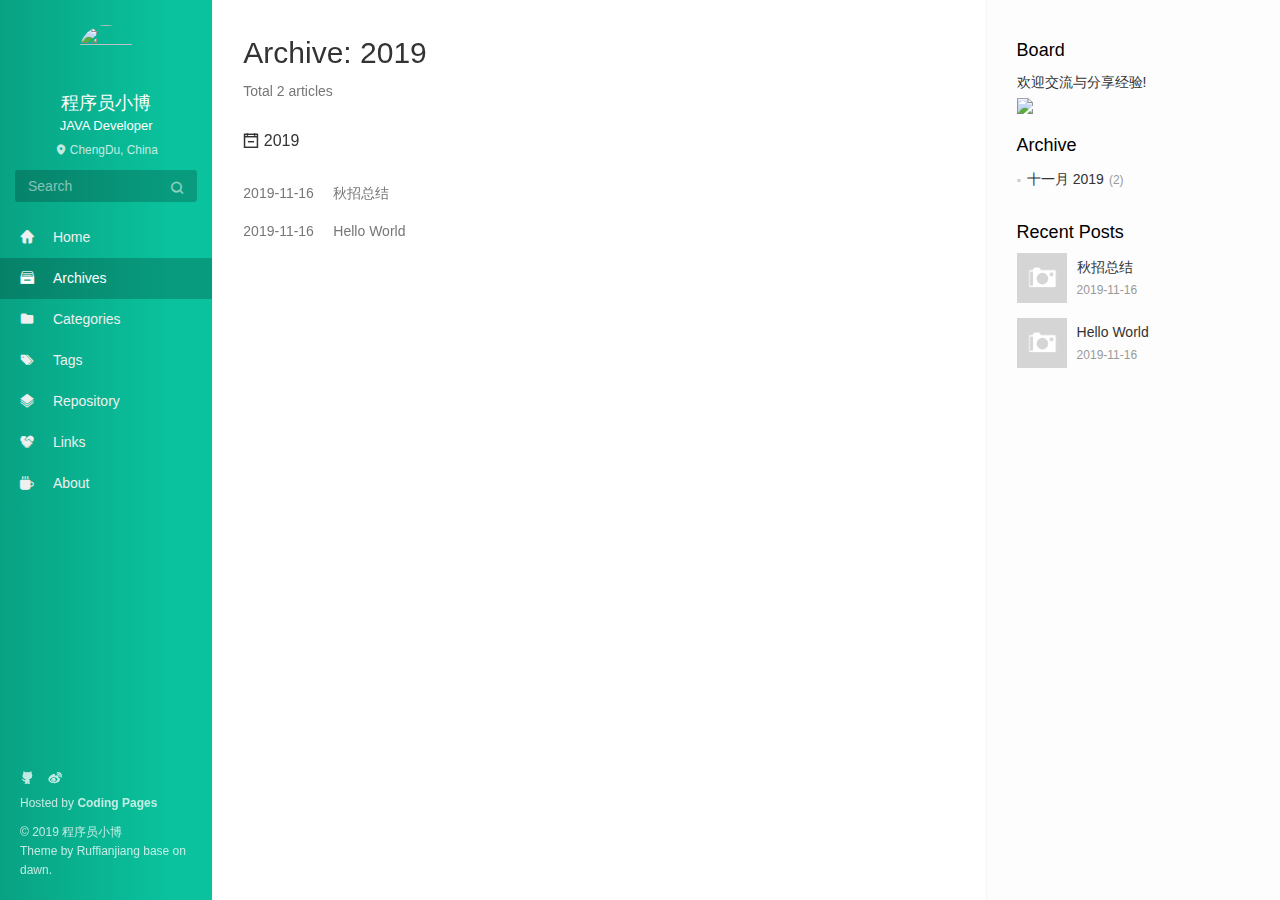
==== commit a053cb6a: "Site updated: 2019-11-16 17:46:00" ====
--- a/archives/2019/index.html
+++ b/archives/2019/index.html
@@ -1,5 +1,5 @@
 <!DOCTYPE html>
-<htmle>
+<htmlz>
 <head>
   <meta charset="utf-8">
   
@@ -17,12 +17,12 @@
   <meta http-equiv="window-target" content="_top" />
   
   
-  <title>Archive: 2019 | Hexo</title>
+  <title>Archive: 2019 | 程序员小博</title>
   <meta property="og:type" content="website">
 <meta property="og:title" content="Hexo">
 <meta property="og:url" content="http:&#x2F;&#x2F;yoursite.com&#x2F;archives&#x2F;2019&#x2F;index.html">
 <meta property="og:site_name" content="Hexo">
-<meta property="og:locale" content="en">
+<meta property="og:locale" content="zh-CN">
 <meta name="twitter:card" content="summary">
   <!-- Canonical links -->
   <link rel="canonical" href="http://yoursite.com/archives/2019/index.html">
@@ -42,19 +42,19 @@
 </head>
 
 
-<body class="main-center" itemscope itemtype="http://schema.org/WebPage">
+<body class="main-center theme-green" itemscope itemtype="http://schema.org/WebPage">
   <header class="header" itemscope itemtype="http://schema.org/WPHeader">
   <div class="slimContent">
     <div class="navbar-header">
       
       
       <div class="profile-block text-center">
-        <a id="avatar" href="https://github.com/Ruffianjiang" target="_blank">
-          <img class="img-circle img-rotate" src="/images/avatar.jpg" width="200" height="200">
+        <a id="avatar" href="https://github.com/FssDawn" target="_blank">
+          <img class="img-circle img-rotate" src="/images/portrait.jpeg" width="200" height="200">
         </a>
-        <h2 id="name" class="hidden-xs hidden-sm">遗失的拂晓</h2>
+        <h2 id="name" class="hidden-xs hidden-sm">程序员小博</h2>
         <h3 id="title" class="hidden-xs hidden-sm hidden-md">JAVA Developer</h3>
-        <small id="location" class="text-muted hidden-xs hidden-sm"><i class="icon icon-map-marker"></i> Shanghai, China</small>
+        <small id="location" class="text-muted hidden-xs hidden-sm"><i class="icon icon-map-marker"></i> ChengDu, China</small>
       </div>
       
       <div class="search" id="search-form-wrap">
@@ -167,11 +167,9 @@
 	
     <ul class="social-links">
     	
-        <li><a href="https://github.com/Ruffianjiang" target="_blank" title="Github" data-toggle=tooltip data-placement=top><i class="icon icon-github"></i></a></li>
-        
-        <li><a href="http://weibo.com/lossingdawnn" target="_blank" title="Weibo" data-toggle=tooltip data-placement=top><i class="icon icon-weibo"></i></a></li>
-        
-        <li><a href="/atom.xml" target="_blank" title="Rss" data-toggle=tooltip data-placement=top><i class="icon icon-rss"></i></a></li>
+        <li><a href="https://github.com/FssDawn" target="_blank" title="Github" data-toggle=tooltip data-placement=top><i class="icon icon-github"></i></a></li>
+        
+        <li><a href="http://weibo.com/" target="_blank" title="Weibo" data-toggle=tooltip data-placement=top><i class="icon icon-weibo"></i></a></li>
         
     </ul>
 
@@ -188,7 +186,7 @@
     <div class="widget-body">
         <div id="board">
             <div class="content">
-                <p>欢迎交流与分享经验!</p> <img src="https://s2.ax1x.com/2019/05/25/VFodPJ.jpg"/>
+                <p>欢迎交流与分享经验!</p> <img src="https://s2.ax1x.com/2019/11/16/M0l39J.jpg"/>
             </div>
         </div>
     </div>
@@ -207,7 +205,7 @@
   <div class="widget">
     <h3 class="widget-title">Archive</h3>
     <div class="widget-body">
-      <ul class="archive-list"><li class="archive-list-item"><a class="archive-list-link" href="/archives/2019/11/">November 2019</a><span class="archive-list-count">1</span></li></ul>
+      <ul class="archive-list"><li class="archive-list-item"><a class="archive-list-link" href="/archives/2019/11/">十一月 2019</a><span class="archive-list-count">2</span></li></ul>
     </div>
   </div>
 
@@ -222,6 +220,31 @@
           <li>
             
             <div class="item-thumb">
+              <a href="/2019/11/16/%E7%A7%8B%E6%8B%9B%E6%80%BB%E7%BB%93/" class="thumb">
+    
+    
+        <span class="thumb-image thumb-none"></span>
+    
+</a>
+
+            </div>
+            
+            <div class="item-inner">
+              <p class="item-category">
+                
+              </p>
+              <p class="item-title">
+                <a href="/2019/11/16/%E7%A7%8B%E6%8B%9B%E6%80%BB%E7%BB%93/" class="title">秋招总结</a>
+              </p>
+              <p class="item-date">
+                <time datetime="2019-11-16T07:41:46.000Z" itemprop="datePublished">2019-11-16</time>
+              </p>
+            </div>
+          </li>
+          
+          <li>
+            
+            <div class="item-thumb">
               <a href="/2019/11/16/hello-world/" class="thumb">
     
     
@@ -259,7 +282,7 @@
   	<article class="content article article-archives article-type-list" itemscope="">
 	    <header class="article-header">
 	      <h1 itemprop="title">Archive: 2019</h1>
-	      <p class="text-muted">Total 1 articles</p>
+	      <p class="text-muted">Total 2 articles</p>
 	    </header>
 	    <div class="article-body">
 	      
@@ -284,6 +307,16 @@
           <div class="collection">
     
     
+<a href="/2019/11/16/%E7%A7%8B%E6%8B%9B%E6%80%BB%E7%BB%93/" class="collection-item" target="_blank" itemprop="url">
+  <time datetime="2019-11-16T07:41:46.000Z" itemprop="datePublished">2019-11-16</time>
+  <span>&nbsp;&nbsp;&nbsp;</span> 秋招总结
+</a>
+
+
+  
+    
+    
+    
 <a href="/2019/11/16/hello-world/" class="collection-item" target="_blank" itemprop="url">
   <time datetime="2019-11-16T06:09:20.937Z" itemprop="datePublished">2019-11-16</time>
   <span>&nbsp;&nbsp;&nbsp;</span> Hello World
@@ -307,11 +340,9 @@
 	
     <ul class="social-links">
     	
-        <li><a href="https://github.com/Ruffianjiang" target="_blank" title="Github" data-toggle=tooltip data-placement=top><i class="icon icon-github"></i></a></li>
-        
-        <li><a href="http://weibo.com/lossingdawnn" target="_blank" title="Weibo" data-toggle=tooltip data-placement=top><i class="icon icon-weibo"></i></a></li>
-        
-        <li><a href="/atom.xml" target="_blank" title="Rss" data-toggle=tooltip data-placement=top><i class="icon icon-rss"></i></a></li>
+        <li><a href="https://github.com/FssDawn" target="_blank" title="Github" data-toggle=tooltip data-placement=top><i class="icon icon-github"></i></a></li>
+        
+        <li><a href="http://weibo.com/" target="_blank" title="Weibo" data-toggle=tooltip data-placement=top><i class="icon icon-weibo"></i></a></li>
         
     </ul>
 
@@ -319,7 +350,7 @@
         <p>Hosted by <a href="https://pages.coding.me" target="_blank" rel="noopener" style="font-weight: bold">Coding Pages</a></p>
 
         
-            &copy; 2019 John Doe
+            &copy; 2019 程序员小博
         
 
         <div class="publishby">
@@ -328,10 +359,6 @@
                     href="https://github.com/Ruffianjiang/hexo-theme-dawn" target="_blank">dawn</a>.
         </div>
 
-        
-            <script async src="//busuanzi.ibruce.info/busuanzi/2.3/busuanzi.pure.mini.js"></script>
-            <span id="busuanzi_container_site_pv_diy" class="busuanzi">pv: <span id="busuanzi_value_site_pv">0</span> </span>
-            <span id="busuanzi_container_site_uv_diy" class="busuanzi">uv: <span id="busuanzi_value_site_uv">0</span></span>
         
 
         <!--
